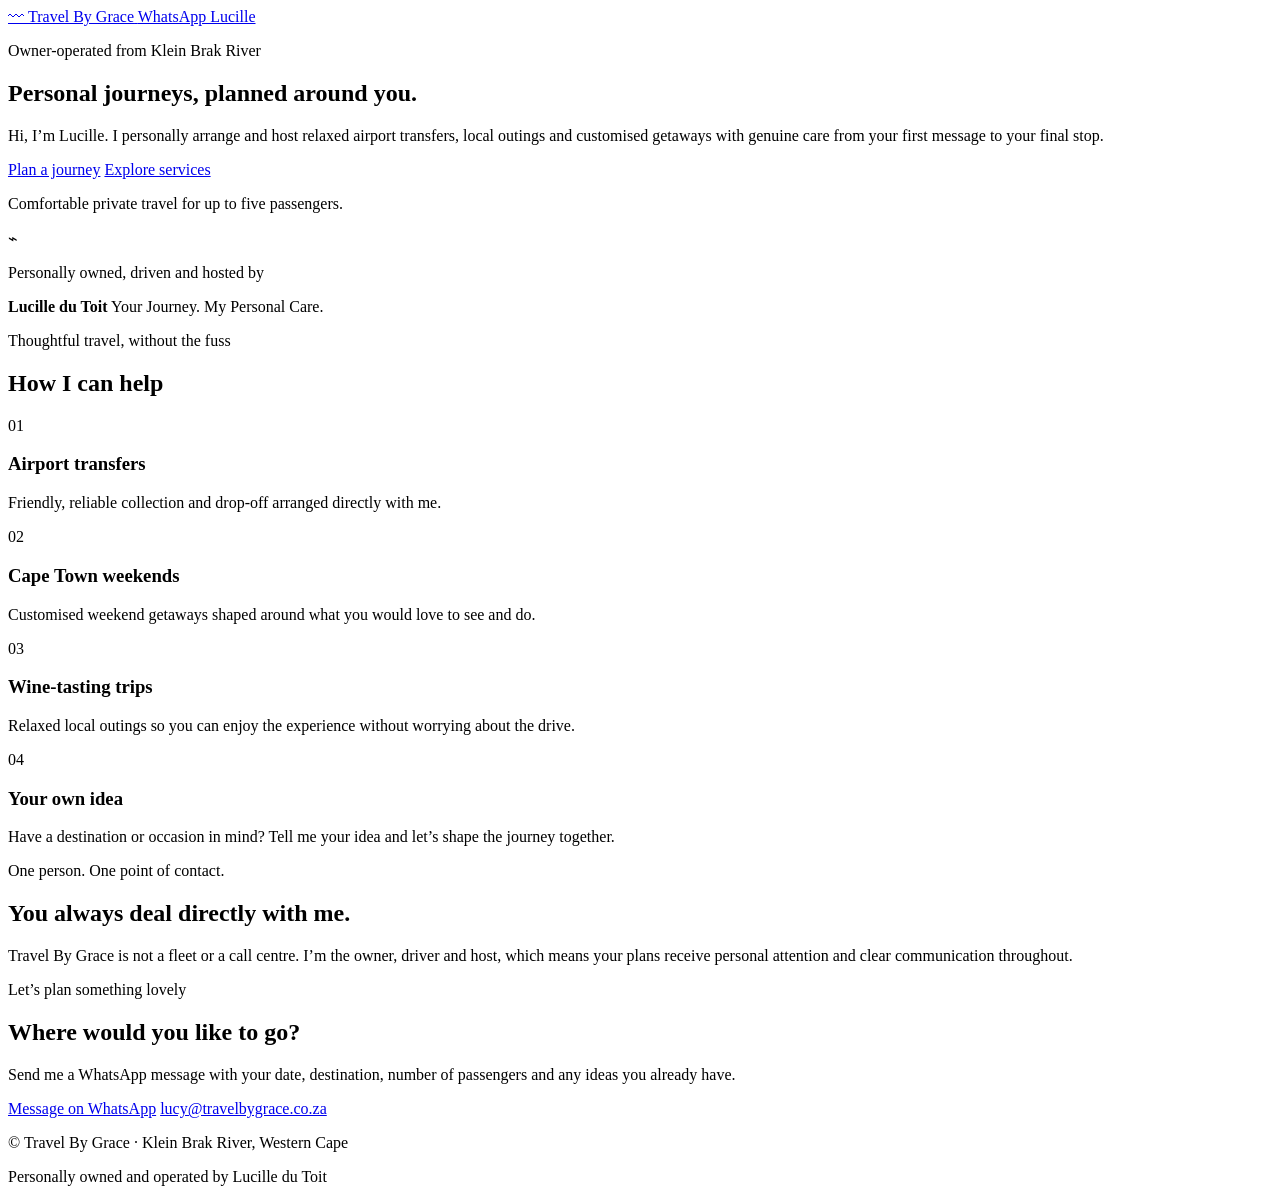
==== public/index.html @ 7fc74c58 "Add initial Travel By Grace landing page" ====
<!doctype html>
<html lang="en-ZA">
<head>
  <meta charset="utf-8">
  <meta name="viewport" content="width=device-width, initial-scale=1">
  <meta name="description" content="Travel By Grace offers personal airport transfers, customised Cape Town weekend getaways and local wine-tasting trips, personally hosted by Lucille du Toit from Klein Brak River.">
  <meta name="theme-color" content="#159A9C">
  <title>Travel By Grace | Personal Travel with Lucille</title>
  <link rel="stylesheet" href="assets/css/styles.css">
</head>
<body>
  <header class="site-header">
    <a class="brand" href="#top" aria-label="Travel By Grace home">
      <span class="brand-mark" aria-hidden="true">〰</span>
      <span>Travel By Grace</span>
    </a>
    <a class="header-cta" href="https://wa.me/27845620309?text=Hello%20Lucille%2C%20I%27d%20like%20to%20ask%20about%20a%20journey%20with%20Travel%20By%20Grace." rel="noopener">WhatsApp Lucille</a>
  </header>

  <main id="top">
    <section class="hero">
      <div class="hero-content">
        <p class="eyebrow">Owner-operated from Klein Brak River</p>
        <h1>Personal journeys, planned around you.</h1>
        <p class="hero-copy">Hi, I’m Lucille. I personally arrange and host relaxed airport transfers, local outings and customised getaways with genuine care from your first message to your final stop.</p>
        <div class="hero-actions">
          <a class="button button-primary" href="https://wa.me/27845620309?text=Hello%20Lucille%2C%20I%27d%20like%20to%20plan%20a%20journey." rel="noopener">Plan a journey</a>
          <a class="button button-secondary" href="#services">Explore services</a>
        </div>
        <p class="capacity">Comfortable private travel for up to five passengers.</p>
      </div>
      <div class="hero-card" aria-label="Travel By Grace introduction">
        <span class="hero-card-wing" aria-hidden="true">⌁</span>
        <p>Personally owned, driven and hosted by</p>
        <strong>Lucille du Toit</strong>
        <span>Your Journey. My Personal Care.</span>
      </div>
    </section>

    <section class="section" id="services">
      <div class="section-heading">
        <p class="eyebrow">Thoughtful travel, without the fuss</p>
        <h2>How I can help</h2>
      </div>
      <div class="service-grid">
        <article class="service-card">
          <span class="service-number">01</span>
          <h3>Airport transfers</h3>
          <p>Friendly, reliable collection and drop-off arranged directly with me.</p>
        </article>
        <article class="service-card">
          <span class="service-number">02</span>
          <h3>Cape Town weekends</h3>
          <p>Customised weekend getaways shaped around what you would love to see and do.</p>
        </article>
        <article class="service-card">
          <span class="service-number">03</span>
          <h3>Wine-tasting trips</h3>
          <p>Relaxed local outings so you can enjoy the experience without worrying about the drive.</p>
        </article>
        <article class="service-card">
          <span class="service-number">04</span>
          <h3>Your own idea</h3>
          <p>Have a destination or occasion in mind? Tell me your idea and let’s shape the journey together.</p>
        </article>
      </div>
    </section>

    <section class="personal-section">
      <div>
        <p class="eyebrow">One person. One point of contact.</p>
        <h2>You always deal directly with me.</h2>
      </div>
      <p>Travel By Grace is not a fleet or a call centre. I’m the owner, driver and host, which means your plans receive personal attention and clear communication throughout.</p>
    </section>

    <section class="contact-section" id="contact">
      <p class="eyebrow">Let’s plan something lovely</p>
      <h2>Where would you like to go?</h2>
      <p>Send me a WhatsApp message with your date, destination, number of passengers and any ideas you already have.</p>
      <div class="contact-actions">
        <a class="button button-primary" href="https://wa.me/27845620309?text=Hello%20Lucille%2C%20I%27d%20like%20to%20ask%20about%20a%20journey%20with%20Travel%20By%20Grace." rel="noopener">Message on WhatsApp</a>
        <a class="button button-secondary" href="mailto:lucy@travelbygrace.co.za">lucy@travelbygrace.co.za</a>
      </div>
    </section>
  </main>

  <footer class="site-footer">
    <p>© <span id="year"></span> Travel By Grace · Klein Brak River, Western Cape</p>
    <p>Personally owned and operated by Lucille du Toit</p>
  </footer>

  <script src="assets/js/main.js"></script>
</body>
</html>
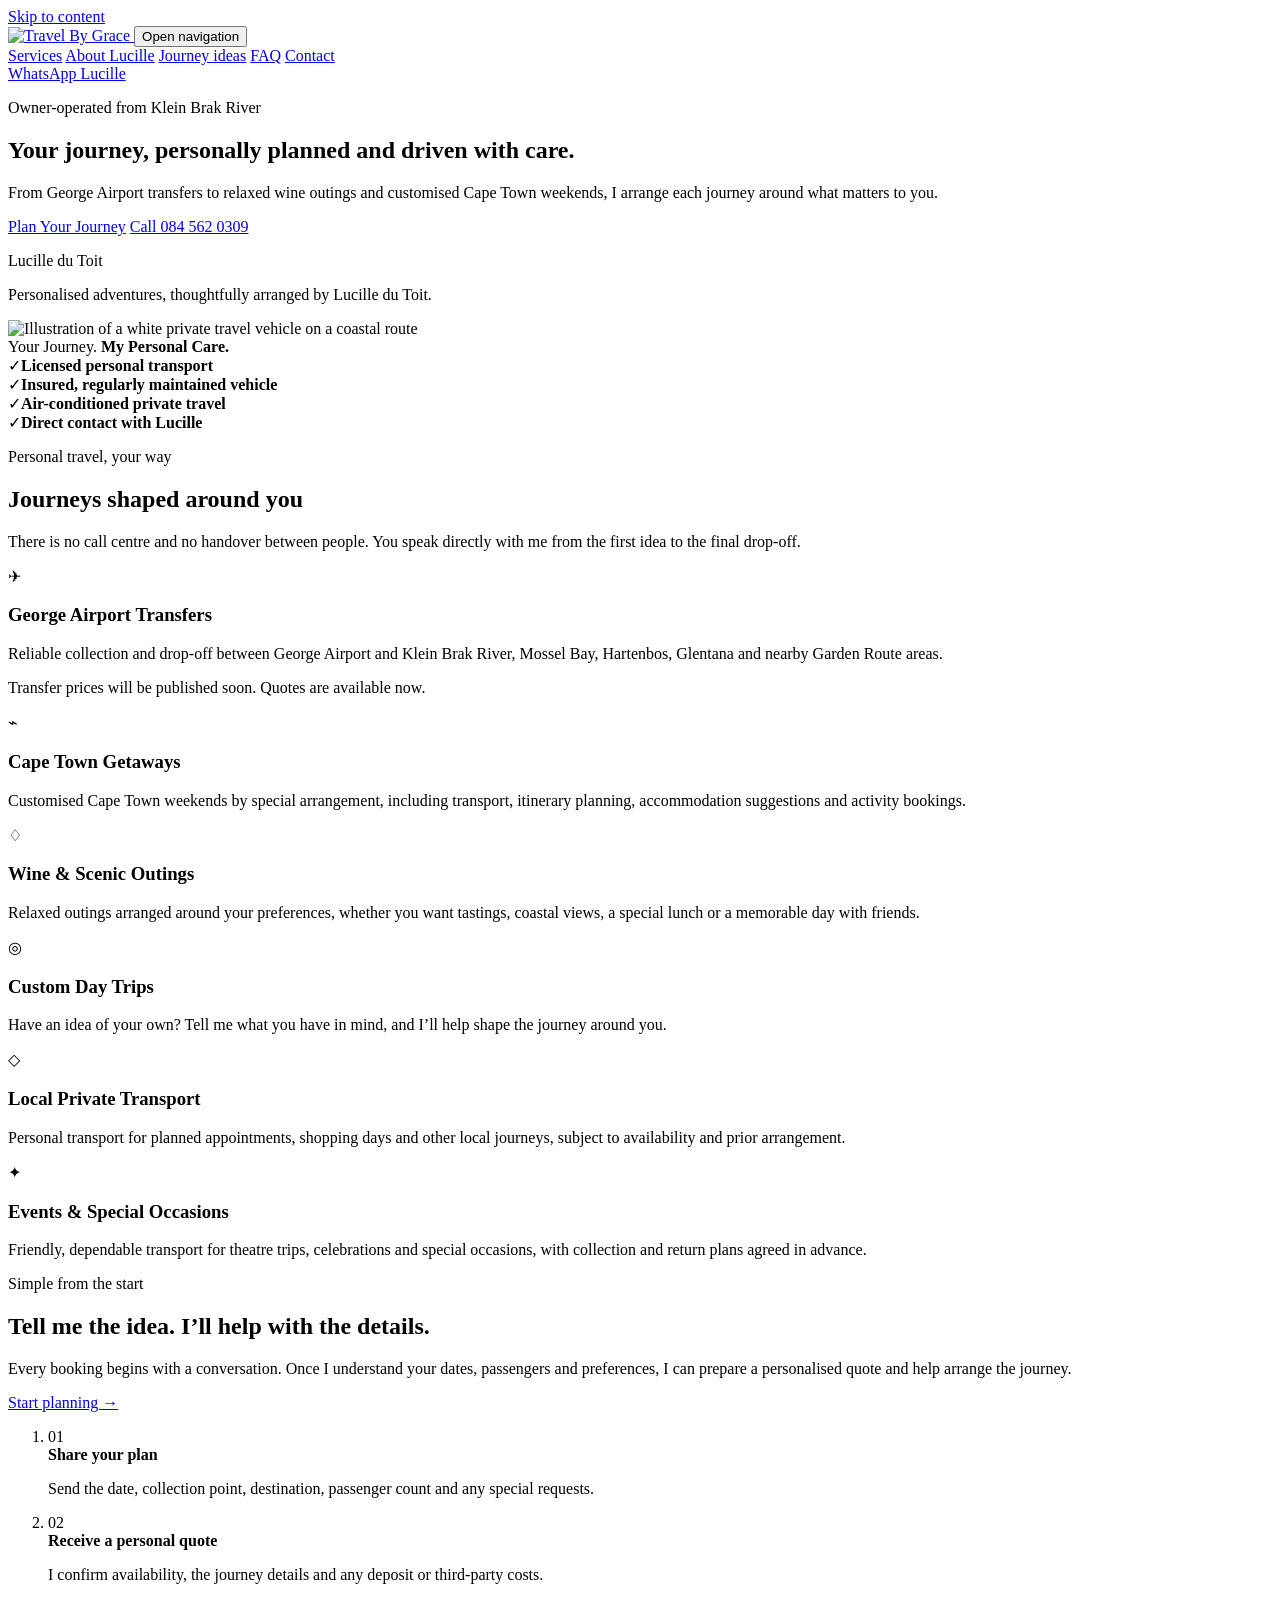
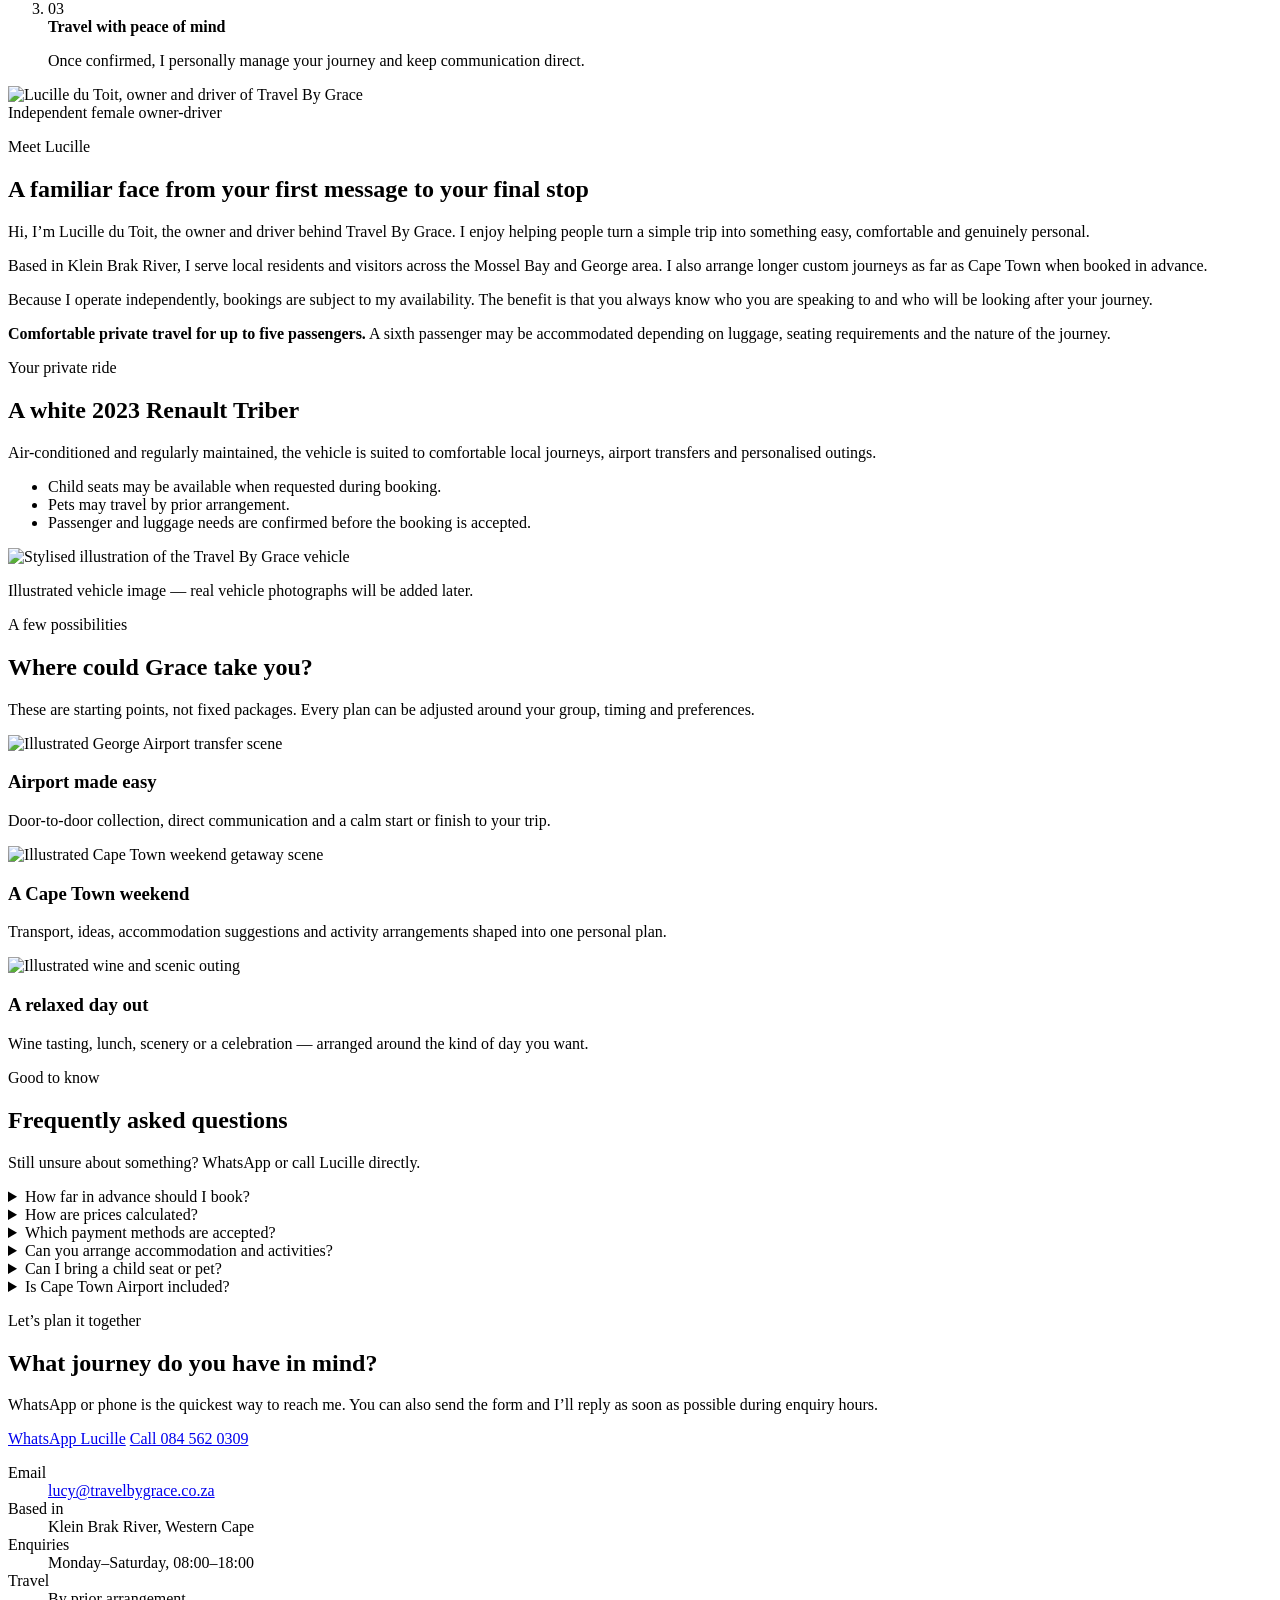
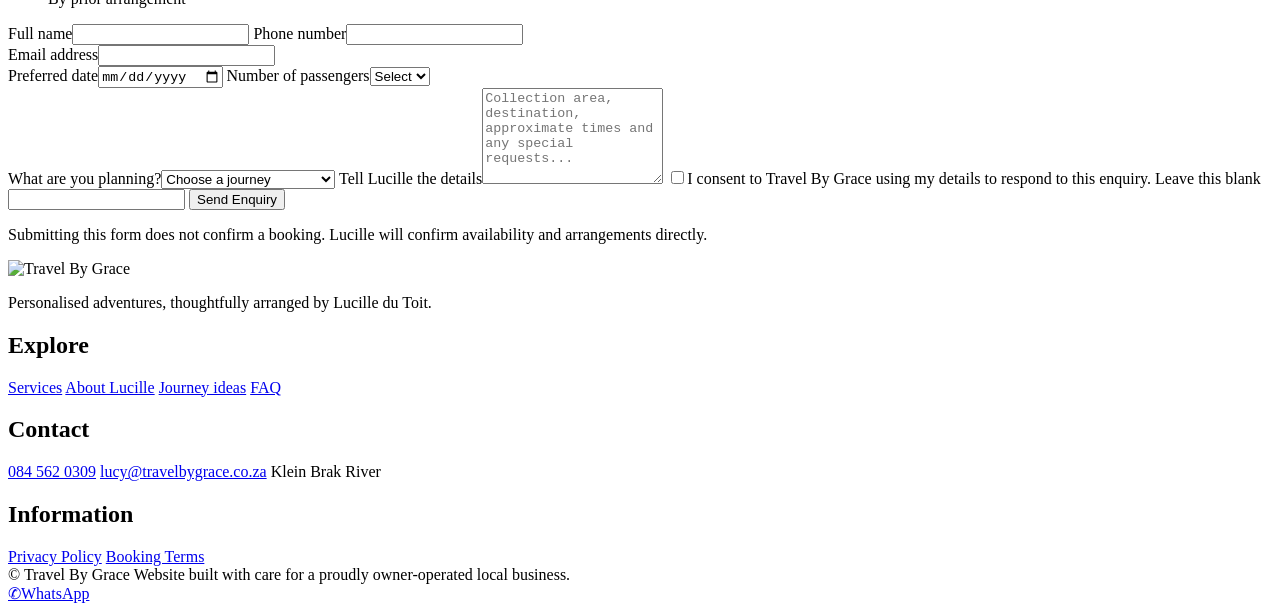
==== commit 62cb5b0c: "Build complete Travel By Grace website" ====
--- a/public/index.html
+++ b/public/index.html
@@ -3,93 +3,326 @@
 <head>
   <meta charset="utf-8">
   <meta name="viewport" content="width=device-width, initial-scale=1">
-  <meta name="description" content="Travel By Grace offers personal airport transfers, customised Cape Town weekend getaways and local wine-tasting trips, personally hosted by Lucille du Toit from Klein Brak River.">
-  <meta name="theme-color" content="#159A9C">
-  <title>Travel By Grace | Personal Travel with Lucille</title>
-  <link rel="stylesheet" href="assets/css/styles.css">
+  <title>Travel By Grace | Personal Travel & Transfers from Klein Brak River</title>
+  <meta name="description" content="Personalised airport transfers, Cape Town getaways, wine outings and custom journeys, thoughtfully arranged and personally driven by Lucille du Toit from Klein Brak River.">
+  <meta name="theme-color" content="#0d4d57">
+  <link rel="canonical" href="https://travelbygrace.co.za/">
+  <link rel="icon" href="/favicon.svg" type="image/svg+xml">
+  <link rel="stylesheet" href="/assets/css/styles.css">
+  <meta property="og:title" content="Travel By Grace">
+  <meta property="og:description" content="Personalised adventures, thoughtfully arranged by Lucille du Toit.">
+  <meta property="og:type" content="website">
+  <meta property="og:url" content="https://travelbygrace.co.za/">
+  <script type="application/ld+json">
+  {
+    "@context": "https://schema.org",
+    "@type": "TravelAgency",
+    "name": "Travel By Grace",
+    "url": "https://travelbygrace.co.za/",
+    "telephone": "+27 84 562 0309",
+    "email": "lucy@travelbygrace.co.za",
+    "founder": {"@type": "Person", "name": "Lucille du Toit"},
+    "address": {"@type": "PostalAddress", "addressLocality": "Klein Brak River", "addressRegion": "Western Cape", "addressCountry": "ZA"},
+    "areaServed": ["Klein Brak River", "Mossel Bay", "Hartenbos", "George", "Glentana", "Garden Route"],
+    "description": "Owner-operated personal transport, airport transfers and customised getaways arranged by Lucille du Toit."
+  }
+  </script>
 </head>
 <body>
-  <header class="site-header">
-    <a class="brand" href="#top" aria-label="Travel By Grace home">
-      <span class="brand-mark" aria-hidden="true">〰</span>
-      <span>Travel By Grace</span>
-    </a>
-    <a class="header-cta" href="https://wa.me/27845620309?text=Hello%20Lucille%2C%20I%27d%20like%20to%20ask%20about%20a%20journey%20with%20Travel%20By%20Grace." rel="noopener">WhatsApp Lucille</a>
+  <a class="skip-link" href="#main">Skip to content</a>
+
+  <header class="site-header" data-header>
+    <div class="container header-inner">
+      <a class="brand" href="#top" aria-label="Travel By Grace home">
+        <img src="/assets/images/logo-horizontal.svg" alt="Travel By Grace">
+      </a>
+      <button class="nav-toggle" type="button" aria-expanded="false" aria-controls="primary-nav" data-nav-toggle>
+        <span class="sr-only">Open navigation</span>
+        <span></span><span></span><span></span>
+      </button>
+      <nav id="primary-nav" class="primary-nav" aria-label="Main navigation" data-nav>
+        <a href="#services">Services</a>
+        <a href="#about">About Lucille</a>
+        <a href="#journeys">Journey ideas</a>
+        <a href="#faq">FAQ</a>
+        <a href="#contact">Contact</a>
+      </nav>
+      <a class="button button-small button-whatsapp header-cta" href="https://wa.me/27845620309?text=Hi%20Lucille%2C%20I%20found%20Travel%20By%20Grace%20online%20and%20would%20like%20help%20planning%20a%20journey." target="_blank" rel="noopener">WhatsApp Lucille</a>
+    </div>
   </header>
 
-  <main id="top">
-    <section class="hero">
-      <div class="hero-content">
-        <p class="eyebrow">Owner-operated from Klein Brak River</p>
-        <h1>Personal journeys, planned around you.</h1>
-        <p class="hero-copy">Hi, I’m Lucille. I personally arrange and host relaxed airport transfers, local outings and customised getaways with genuine care from your first message to your final stop.</p>
-        <div class="hero-actions">
-          <a class="button button-primary" href="https://wa.me/27845620309?text=Hello%20Lucille%2C%20I%27d%20like%20to%20plan%20a%20journey." rel="noopener">Plan a journey</a>
-          <a class="button button-secondary" href="#services">Explore services</a>
-        </div>
-        <p class="capacity">Comfortable private travel for up to five passengers.</p>
-      </div>
-      <div class="hero-card" aria-label="Travel By Grace introduction">
-        <span class="hero-card-wing" aria-hidden="true">⌁</span>
-        <p>Personally owned, driven and hosted by</p>
-        <strong>Lucille du Toit</strong>
-        <span>Your Journey. My Personal Care.</span>
-      </div>
-    </section>
-
-    <section class="section" id="services">
-      <div class="section-heading">
-        <p class="eyebrow">Thoughtful travel, without the fuss</p>
-        <h2>How I can help</h2>
-      </div>
-      <div class="service-grid">
-        <article class="service-card">
-          <span class="service-number">01</span>
-          <h3>Airport transfers</h3>
-          <p>Friendly, reliable collection and drop-off arranged directly with me.</p>
-        </article>
-        <article class="service-card">
-          <span class="service-number">02</span>
-          <h3>Cape Town weekends</h3>
-          <p>Customised weekend getaways shaped around what you would love to see and do.</p>
-        </article>
-        <article class="service-card">
-          <span class="service-number">03</span>
-          <h3>Wine-tasting trips</h3>
-          <p>Relaxed local outings so you can enjoy the experience without worrying about the drive.</p>
-        </article>
-        <article class="service-card">
-          <span class="service-number">04</span>
-          <h3>Your own idea</h3>
-          <p>Have a destination or occasion in mind? Tell me your idea and let’s shape the journey together.</p>
-        </article>
-      </div>
-    </section>
-
-    <section class="personal-section">
+  <main id="main">
+    <section id="top" class="hero">
+      <div class="hero-glow hero-glow-one" aria-hidden="true"></div>
+      <div class="hero-glow hero-glow-two" aria-hidden="true"></div>
+      <div class="container hero-grid">
+        <div class="hero-copy reveal">
+          <p class="eyebrow">Owner-operated from Klein Brak River</p>
+          <h1>Your journey, personally planned and driven with care.</h1>
+          <p class="hero-lead">From George Airport transfers to relaxed wine outings and customised Cape Town weekends, I arrange each journey around what matters to you.</p>
+          <div class="hero-actions">
+            <a class="button" href="#contact">Plan Your Journey</a>
+            <a class="button button-outline" href="tel:+27845620309">Call 084 562 0309</a>
+          </div>
+          <p class="signature">Lucille du Toit</p>
+          <p class="descriptor">Personalised adventures, thoughtfully arranged by Lucille du Toit.</p>
+        </div>
+        <div class="hero-visual reveal reveal-delay">
+          <div class="hero-card">
+            <img class="hero-car" src="/assets/images/hero-vehicle.svg" alt="Illustration of a white private travel vehicle on a coastal route">
+            <div class="hero-badge">
+              <span class="hero-badge-label">Your Journey.</span>
+              <strong>My Personal Care.</strong>
+            </div>
+          </div>
+        </div>
+      </div>
+    </section>
+
+    <section class="trust-strip" aria-label="Service highlights">
+      <div class="container trust-grid">
+        <div><span class="trust-icon">✓</span><strong>Licensed personal transport</strong></div>
+        <div><span class="trust-icon">✓</span><strong>Insured, regularly maintained vehicle</strong></div>
+        <div><span class="trust-icon">✓</span><strong>Air-conditioned private travel</strong></div>
+        <div><span class="trust-icon">✓</span><strong>Direct contact with Lucille</strong></div>
+      </div>
+    </section>
+
+    <section id="services" class="section services-section">
+      <div class="container">
+        <div class="section-heading reveal">
+          <p class="eyebrow">Personal travel, your way</p>
+          <h2>Journeys shaped around you</h2>
+          <p>There is no call centre and no handover between people. You speak directly with me from the first idea to the final drop-off.</p>
+        </div>
+
+        <div class="card-grid service-grid">
+          <article class="service-card reveal">
+            <div class="service-icon" aria-hidden="true">✈</div>
+            <h3>George Airport Transfers</h3>
+            <p>Reliable collection and drop-off between George Airport and Klein Brak River, Mossel Bay, Hartenbos, Glentana and nearby Garden Route areas.</p>
+            <p class="service-note">Transfer prices will be published soon. Quotes are available now.</p>
+          </article>
+          <article class="service-card reveal reveal-delay-1">
+            <div class="service-icon" aria-hidden="true">⌁</div>
+            <h3>Cape Town Getaways</h3>
+            <p>Customised Cape Town weekends by special arrangement, including transport, itinerary planning, accommodation suggestions and activity bookings.</p>
+          </article>
+          <article class="service-card reveal reveal-delay-2">
+            <div class="service-icon" aria-hidden="true">♢</div>
+            <h3>Wine & Scenic Outings</h3>
+            <p>Relaxed outings arranged around your preferences, whether you want tastings, coastal views, a special lunch or a memorable day with friends.</p>
+          </article>
+          <article class="service-card reveal">
+            <div class="service-icon" aria-hidden="true">◎</div>
+            <h3>Custom Day Trips</h3>
+            <p>Have an idea of your own? Tell me what you have in mind, and I’ll help shape the journey around you.</p>
+          </article>
+          <article class="service-card reveal reveal-delay-1">
+            <div class="service-icon" aria-hidden="true">◇</div>
+            <h3>Local Private Transport</h3>
+            <p>Personal transport for planned appointments, shopping days and other local journeys, subject to availability and prior arrangement.</p>
+          </article>
+          <article class="service-card reveal reveal-delay-2">
+            <div class="service-icon" aria-hidden="true">✦</div>
+            <h3>Events & Special Occasions</h3>
+            <p>Friendly, dependable transport for theatre trips, celebrations and special occasions, with collection and return plans agreed in advance.</p>
+          </article>
+        </div>
+      </div>
+    </section>
+
+    <section class="section process-section">
+      <div class="container process-grid">
+        <div class="process-copy reveal">
+          <p class="eyebrow">Simple from the start</p>
+          <h2>Tell me the idea. I’ll help with the details.</h2>
+          <p>Every booking begins with a conversation. Once I understand your dates, passengers and preferences, I can prepare a personalised quote and help arrange the journey.</p>
+          <a class="text-link" href="#contact">Start planning <span aria-hidden="true">→</span></a>
+        </div>
+        <ol class="steps reveal reveal-delay">
+          <li><span>01</span><div><strong>Share your plan</strong><p>Send the date, collection point, destination, passenger count and any special requests.</p></div></li>
+          <li><span>02</span><div><strong>Receive a personal quote</strong><p>I confirm availability, the journey details and any deposit or third-party costs.</p></div></li>
+          <li><span>03</span><div><strong>Travel with peace of mind</strong><p>Once confirmed, I personally manage your journey and keep communication direct.</p></div></li>
+        </ol>
+      </div>
+    </section>
+
+    <section id="about" class="section about-section">
+      <div class="container about-grid">
+        <div class="portrait-wrap reveal">
+          <div class="portrait-frame">
+            <img src="/assets/images/lucille-portrait.jpg" alt="Lucille du Toit, owner and driver of Travel By Grace" loading="lazy">
+          </div>
+          <div class="portrait-caption">Independent female owner-driver</div>
+        </div>
+        <div class="about-copy reveal reveal-delay">
+          <p class="eyebrow">Meet Lucille</p>
+          <h2>A familiar face from your first message to your final stop</h2>
+          <p>Hi, I’m Lucille du Toit, the owner and driver behind Travel By Grace. I enjoy helping people turn a simple trip into something easy, comfortable and genuinely personal.</p>
+          <p>Based in Klein Brak River, I serve local residents and visitors across the Mossel Bay and George area. I also arrange longer custom journeys as far as Cape Town when booked in advance.</p>
+          <p>Because I operate independently, bookings are subject to my availability. The benefit is that you always know who you are speaking to and who will be looking after your journey.</p>
+          <div class="about-highlight">
+            <strong>Comfortable private travel for up to five passengers.</strong>
+            <span>A sixth passenger may be accommodated depending on luggage, seating requirements and the nature of the journey.</span>
+          </div>
+        </div>
+      </div>
+    </section>
+
+    <section class="section vehicle-section">
+      <div class="container vehicle-card reveal">
+        <div class="vehicle-copy">
+          <p class="eyebrow">Your private ride</p>
+          <h2>A white 2023 Renault Triber</h2>
+          <p>Air-conditioned and regularly maintained, the vehicle is suited to comfortable local journeys, airport transfers and personalised outings.</p>
+          <ul class="feature-list">
+            <li>Child seats may be available when requested during booking.</li>
+            <li>Pets may travel by prior arrangement.</li>
+            <li>Passenger and luggage needs are confirmed before the booking is accepted.</li>
+          </ul>
+        </div>
+        <div class="vehicle-art">
+          <img src="/assets/images/hero-vehicle.svg" alt="Stylised illustration of the Travel By Grace vehicle" loading="lazy">
+          <p>Illustrated vehicle image — real vehicle photographs will be added later.</p>
+        </div>
+      </div>
+    </section>
+
+    <section id="journeys" class="section journeys-section">
+      <div class="container">
+        <div class="section-heading reveal">
+          <p class="eyebrow">A few possibilities</p>
+          <h2>Where could Grace take you?</h2>
+          <p>These are starting points, not fixed packages. Every plan can be adjusted around your group, timing and preferences.</p>
+        </div>
+        <div class="journey-grid">
+          <article class="journey-card reveal">
+            <img src="/assets/images/scene-airport.svg" alt="Illustrated George Airport transfer scene" loading="lazy">
+            <div><h3>Airport made easy</h3><p>Door-to-door collection, direct communication and a calm start or finish to your trip.</p></div>
+          </article>
+          <article class="journey-card reveal reveal-delay-1">
+            <img src="/assets/images/scene-cape-town.svg" alt="Illustrated Cape Town weekend getaway scene" loading="lazy">
+            <div><h3>A Cape Town weekend</h3><p>Transport, ideas, accommodation suggestions and activity arrangements shaped into one personal plan.</p></div>
+          </article>
+          <article class="journey-card reveal reveal-delay-2">
+            <img src="/assets/images/scene-wine.svg" alt="Illustrated wine and scenic outing" loading="lazy">
+            <div><h3>A relaxed day out</h3><p>Wine tasting, lunch, scenery or a celebration — arranged around the kind of day you want.</p></div>
+          </article>
+        </div>
+      </div>
+    </section>
+
+    <section id="faq" class="section faq-section">
+      <div class="container faq-grid">
+        <div class="section-heading left reveal">
+          <p class="eyebrow">Good to know</p>
+          <h2>Frequently asked questions</h2>
+          <p>Still unsure about something? WhatsApp or call Lucille directly.</p>
+        </div>
+        <div class="accordion reveal reveal-delay" data-accordion>
+          <details>
+            <summary>How far in advance should I book?</summary>
+            <p>Two days’ notice is preferred. Earlier booking is recommended for weekends, Cape Town trips, events and journeys involving accommodation or activity arrangements.</p>
+          </details>
+          <details>
+            <summary>How are prices calculated?</summary>
+            <p>Most journeys are quoted individually according to distance, timing, waiting time, passengers and any arrangements made on your behalf. Airport transfer prices will be added to the website later.</p>
+          </details>
+          <details>
+            <summary>Which payment methods are accepted?</summary>
+            <p>Cash or instant EFT. A deposit may be required to secure a booking, with the balance due as agreed directly with Lucille.</p>
+          </details>
+          <details>
+            <summary>Can you arrange accommodation and activities?</summary>
+            <p>Yes, depending on the journey and your requirements. Any third-party booking terms or costs will be explained before confirmation.</p>
+          </details>
+          <details>
+            <summary>Can I bring a child seat or pet?</summary>
+            <p>Child seats may be available by prior request. Pets are considered by prior arrangement. Please mention both when first enquiring.</p>
+          </details>
+          <details>
+            <summary>Is Cape Town Airport included?</summary>
+            <p>George Airport is the primary airport service. Cape Town Airport may be included as part of a specially arranged Cape Town journey.</p>
+          </details>
+        </div>
+      </div>
+    </section>
+
+    <section id="contact" class="section contact-section">
+      <div class="container contact-grid">
+        <div class="contact-copy reveal">
+          <p class="eyebrow light">Let’s plan it together</p>
+          <h2>What journey do you have in mind?</h2>
+          <p>WhatsApp or phone is the quickest way to reach me. You can also send the form and I’ll reply as soon as possible during enquiry hours.</p>
+          <div class="contact-actions">
+            <a class="button button-light" href="https://wa.me/27845620309?text=Hi%20Lucille%2C%20I%20found%20Travel%20By%20Grace%20online%20and%20would%20like%20help%20planning%20a%20journey." target="_blank" rel="noopener">WhatsApp Lucille</a>
+            <a class="button button-ghost-light" href="tel:+27845620309">Call 084 562 0309</a>
+          </div>
+          <dl class="contact-details">
+            <div><dt>Email</dt><dd><a href="mailto:lucy@travelbygrace.co.za">lucy@travelbygrace.co.za</a></dd></div>
+            <div><dt>Based in</dt><dd>Klein Brak River, Western Cape</dd></div>
+            <div><dt>Enquiries</dt><dd>Monday–Saturday, 08:00–18:00</dd></div>
+            <div><dt>Travel</dt><dd>By prior arrangement</dd></div>
+          </dl>
+        </div>
+
+        <form class="contact-form reveal reveal-delay" action="/contact.php" method="post">
+          <div class="form-row">
+            <label>Full name<input type="text" name="name" autocomplete="name" required maxlength="100"></label>
+            <label>Phone number<input type="tel" name="phone" autocomplete="tel" required maxlength="40"></label>
+          </div>
+          <label>Email address<input type="email" name="email" autocomplete="email" maxlength="120"></label>
+          <div class="form-row">
+            <label>Preferred date<input type="date" name="travel_date"></label>
+            <label>Number of passengers<select name="passengers"><option value="">Select</option><option>1</option><option>2</option><option>3</option><option>4</option><option>5</option><option>6</option></select></label>
+          </div>
+          <label>What are you planning?<select name="journey_type" required><option value="">Choose a journey</option><option>George Airport transfer</option><option>Local private transport</option><option>Cape Town getaway</option><option>Wine or scenic outing</option><option>Custom day trip</option><option>Event or special occasion</option><option>Something else</option></select></label>
+          <label>Tell Lucille the details<textarea name="message" rows="6" required maxlength="3000" placeholder="Collection area, destination, approximate times and any special requests..."></textarea></label>
+          <label class="checkbox-label"><input type="checkbox" name="consent" value="yes" required><span>I consent to Travel By Grace using my details to respond to this enquiry.</span></label>
+          <label class="honeypot" aria-hidden="true">Leave this blank<input type="text" name="website" tabindex="-1" autocomplete="off"></label>
+          <button class="button button-full" type="submit">Send Enquiry</button>
+          <p class="form-note">Submitting this form does not confirm a booking. Lucille will confirm availability and arrangements directly.</p>
+        </form>
+      </div>
+    </section>
+  </main>
+
+  <footer class="site-footer">
+    <div class="container footer-grid">
+      <div class="footer-brand">
+        <img src="/assets/images/logo-horizontal.svg" alt="Travel By Grace">
+        <p>Personalised adventures, thoughtfully arranged by Lucille du Toit.</p>
+      </div>
       <div>
-        <p class="eyebrow">One person. One point of contact.</p>
-        <h2>You always deal directly with me.</h2>
-      </div>
-      <p>Travel By Grace is not a fleet or a call centre. I’m the owner, driver and host, which means your plans receive personal attention and clear communication throughout.</p>
-    </section>
-
-    <section class="contact-section" id="contact">
-      <p class="eyebrow">Let’s plan something lovely</p>
-      <h2>Where would you like to go?</h2>
-      <p>Send me a WhatsApp message with your date, destination, number of passengers and any ideas you already have.</p>
-      <div class="contact-actions">
-        <a class="button button-primary" href="https://wa.me/27845620309?text=Hello%20Lucille%2C%20I%27d%20like%20to%20ask%20about%20a%20journey%20with%20Travel%20By%20Grace." rel="noopener">Message on WhatsApp</a>
-        <a class="button button-secondary" href="mailto:lucy@travelbygrace.co.za">lucy@travelbygrace.co.za</a>
-      </div>
-    </section>
-  </main>
-
-  <footer class="site-footer">
-    <p>© <span id="year"></span> Travel By Grace · Klein Brak River, Western Cape</p>
-    <p>Personally owned and operated by Lucille du Toit</p>
+        <h2 class="footer-heading">Explore</h2>
+        <a href="#services">Services</a>
+        <a href="#about">About Lucille</a>
+        <a href="#journeys">Journey ideas</a>
+        <a href="#faq">FAQ</a>
+      </div>
+      <div>
+        <h2 class="footer-heading">Contact</h2>
+        <a href="tel:+27845620309">084 562 0309</a>
+        <a href="mailto:lucy@travelbygrace.co.za">lucy@travelbygrace.co.za</a>
+        <span>Klein Brak River</span>
+      </div>
+      <div>
+        <h2 class="footer-heading">Information</h2>
+        <a href="/privacy.html">Privacy Policy</a>
+        <a href="/booking-terms.html">Booking Terms</a>
+      </div>
+    </div>
+    <div class="container footer-bottom">
+      <span>© <span data-year></span> Travel By Grace</span>
+      <span>Website built with care for a proudly owner-operated local business.</span>
+    </div>
   </footer>
 
-  <script src="assets/js/main.js"></script>
+  <a class="floating-whatsapp" href="https://wa.me/27845620309?text=Hi%20Lucille%2C%20I%20found%20Travel%20By%20Grace%20online%20and%20would%20like%20help%20planning%20a%20journey." target="_blank" rel="noopener" aria-label="WhatsApp Lucille">
+    <span aria-hidden="true">✆</span><span>WhatsApp</span>
+  </a>
+
+  <script src="/assets/js/main.js" defer></script>
 </body>
 </html>
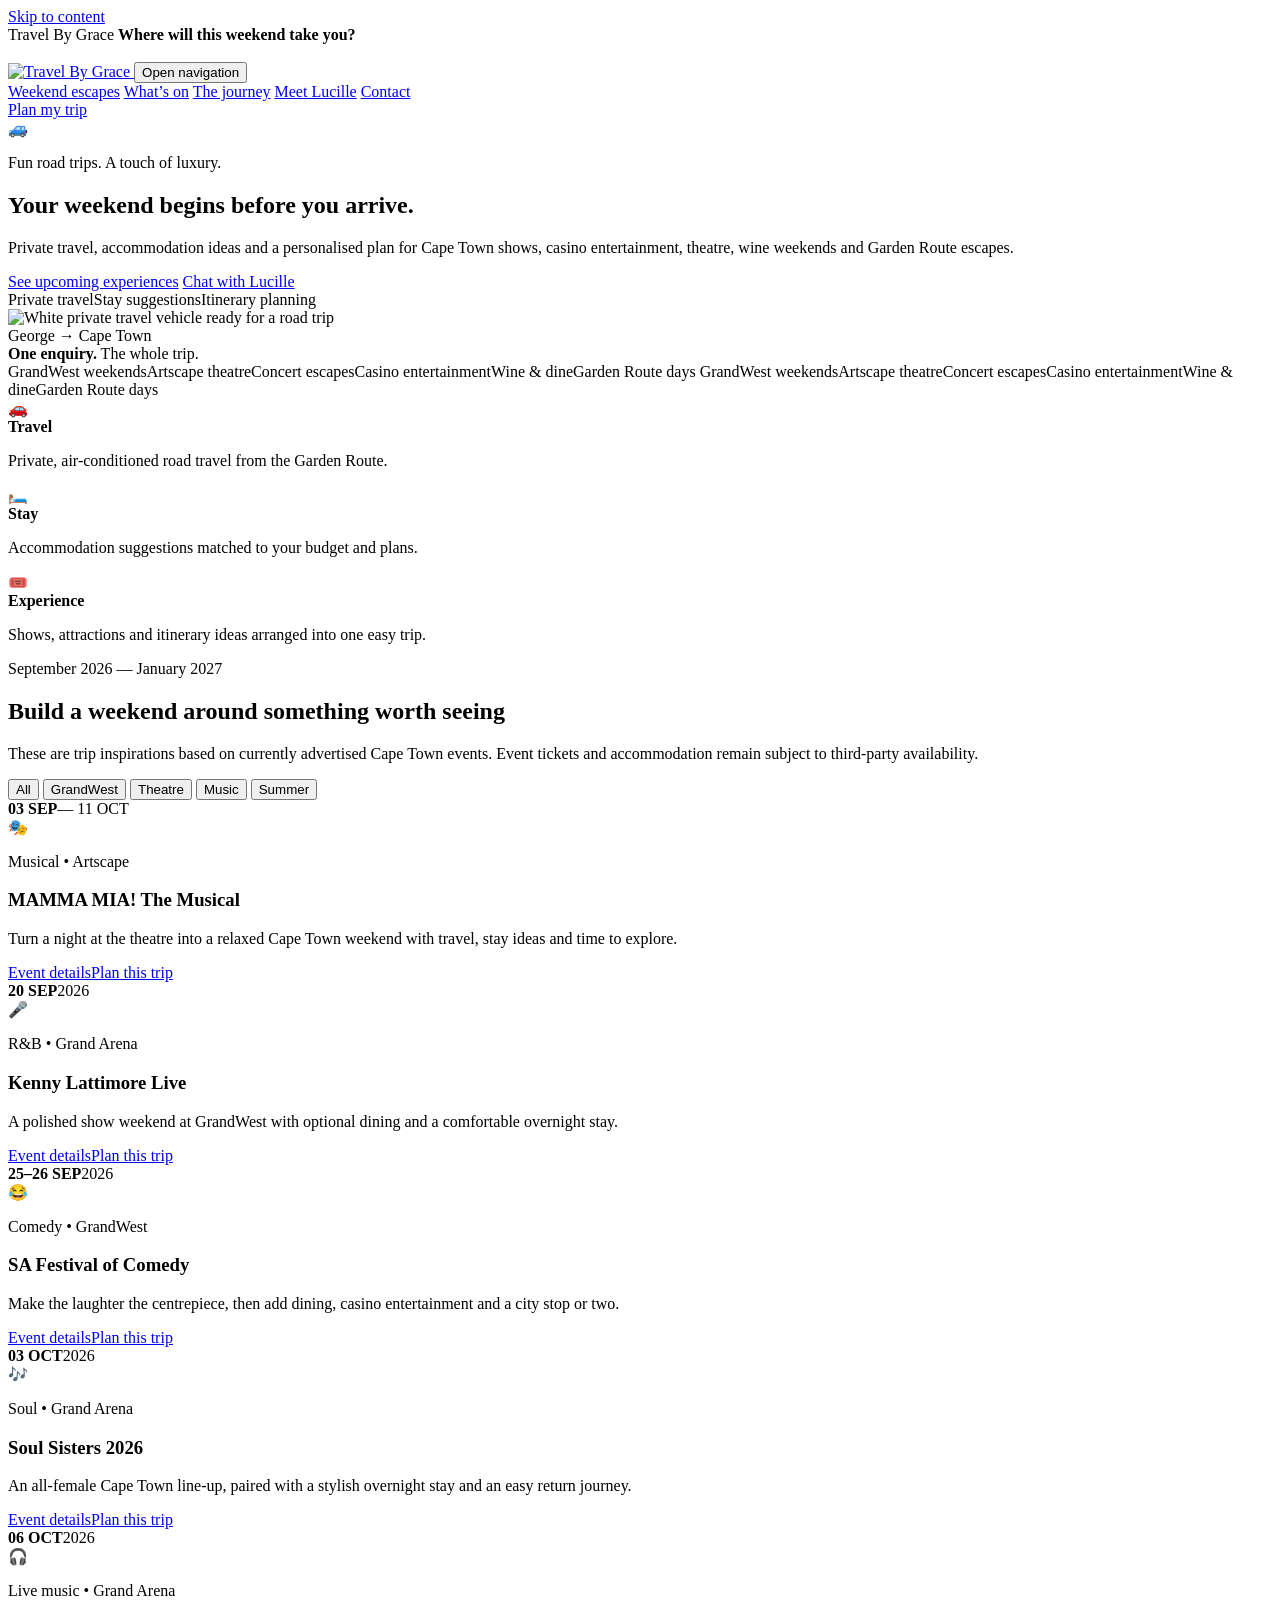
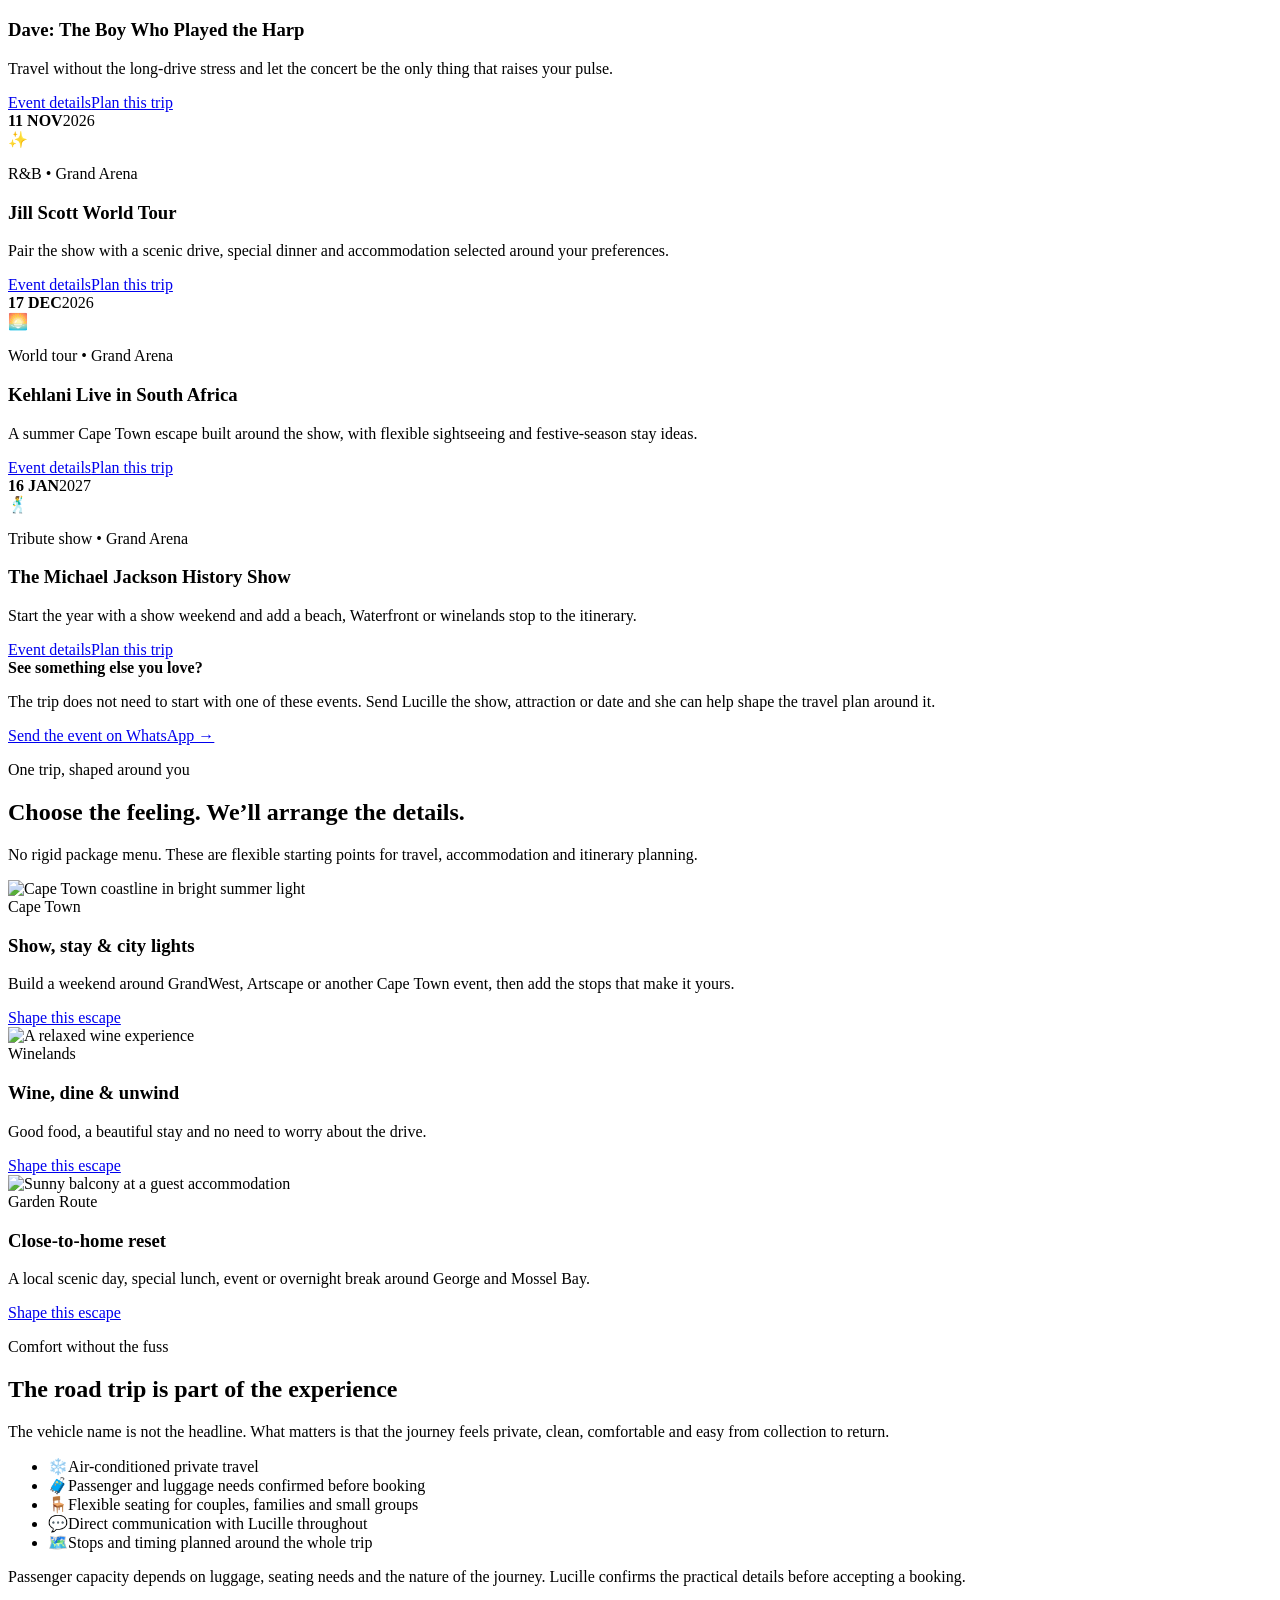
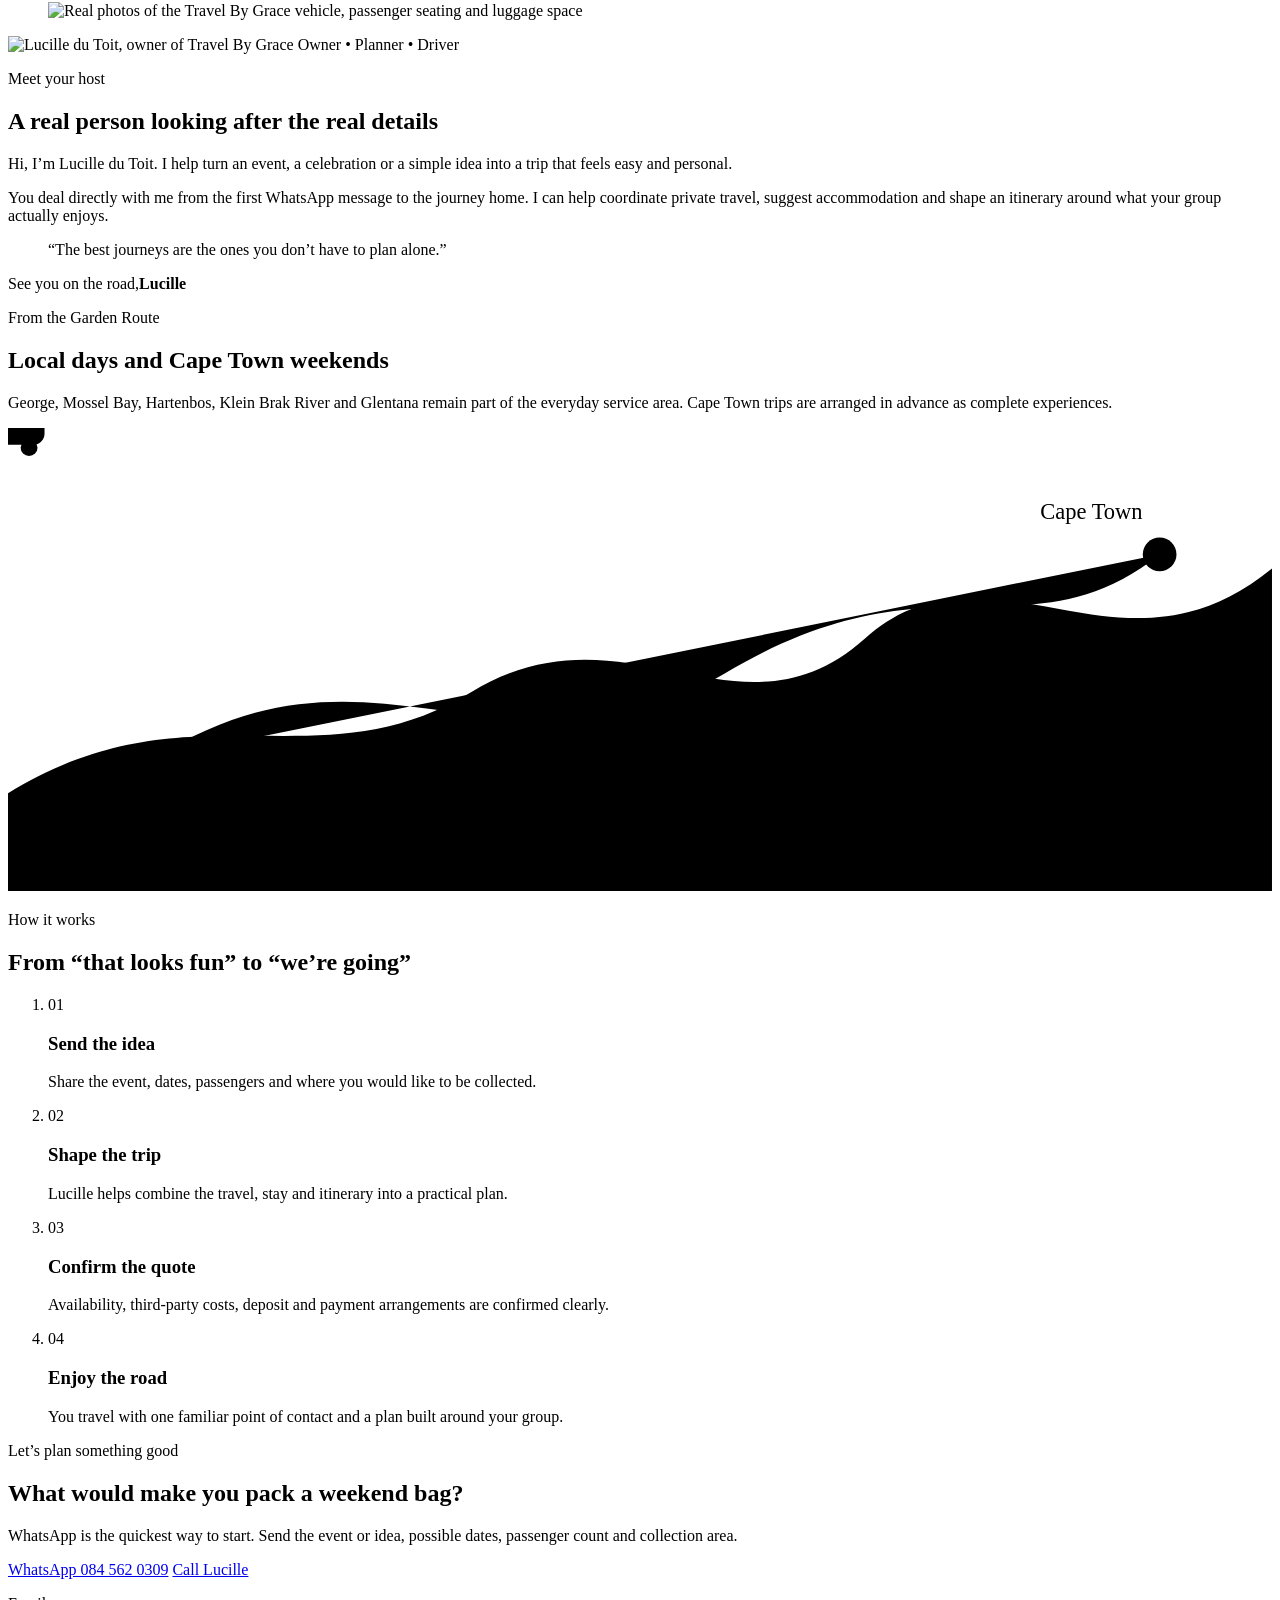
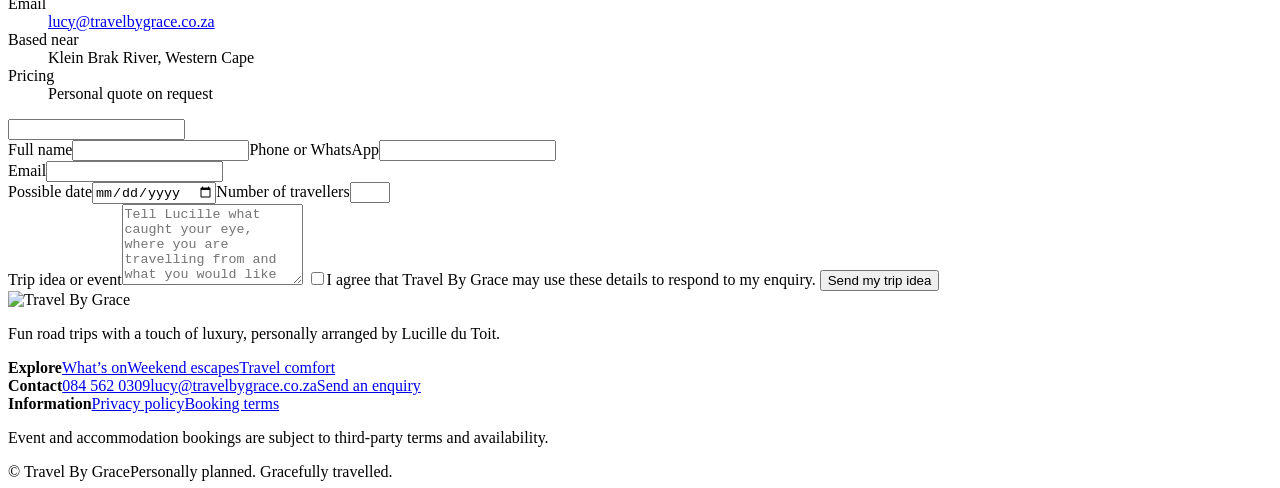
==== commit ccbcc90b: "Build replacement weekend experience homepage" ====
--- a/public/index.html
+++ b/public/index.html
@@ -3,16 +3,24 @@
 <head>
   <meta charset="utf-8">
   <meta name="viewport" content="width=device-width, initial-scale=1">
-  <title>Travel By Grace | Personal Travel & Transfers from Klein Brak River</title>
-  <meta name="description" content="Personalised airport transfers, Cape Town getaways, wine outings and custom journeys, thoughtfully arranged and personally driven by Lucille du Toit from Klein Brak River.">
-  <meta name="theme-color" content="#0d4d57">
+  <title>Travel By Grace | Cape Town Weekends & Garden Route Trips</title>
+  <meta name="description" content="Fun road trips with a touch of luxury. Travel By Grace arranges private travel, accommodation ideas and personalised itineraries for Cape Town shows, casino entertainment, theatre and Garden Route escapes.">
+  <meta name="theme-color" content="#4b197d">
   <link rel="canonical" href="https://travelbygrace.co.za/">
   <link rel="icon" href="/favicon.svg" type="image/svg+xml">
+  <link rel="preload" as="image" href="/assets/images/vehicle-hero-real.svg" fetchpriority="high">
   <link rel="stylesheet" href="/assets/css/styles.css">
-  <meta property="og:title" content="Travel By Grace">
-  <meta property="og:description" content="Personalised adventures, thoughtfully arranged by Lucille du Toit.">
+
+  <meta property="og:title" content="Travel By Grace | Your Weekend Begins Here">
+  <meta property="og:description" content="Travel, stay and experience Cape Town and the Garden Route — personally planned around the fun.">
   <meta property="og:type" content="website">
   <meta property="og:url" content="https://travelbygrace.co.za/">
+  <meta property="og:image" content="https://travelbygrace.co.za/assets/images/share-card.svg">
+  <meta property="og:image:width" content="1200">
+  <meta property="og:image:height" content="630">
+  <meta property="og:locale" content="en_ZA">
+  <meta name="twitter:card" content="summary_large_image">
+
   <script type="application/ld+json">
   {
     "@context": "https://schema.org",
@@ -23,266 +31,283 @@
     "email": "lucy@travelbygrace.co.za",
     "founder": {"@type": "Person", "name": "Lucille du Toit"},
     "address": {"@type": "PostalAddress", "addressLocality": "Klein Brak River", "addressRegion": "Western Cape", "addressCountry": "ZA"},
-    "areaServed": ["Klein Brak River", "Mossel Bay", "Hartenbos", "George", "Glentana", "Garden Route"],
-    "description": "Owner-operated personal transport, airport transfers and customised getaways arranged by Lucille du Toit."
+    "areaServed": ["Garden Route", "George", "Mossel Bay", "Hartenbos", "Cape Town"],
+    "description": "Owner-operated private travel and personalised weekend planning for Cape Town entertainment and Garden Route experiences."
   }
   </script>
 </head>
 <body>
   <a class="skip-link" href="#main">Skip to content</a>
 
+  <div class="entry-scene" data-entry-scene aria-hidden="true">
+    <div class="entry-sky"></div>
+    <div class="entry-route"></div>
+    <div class="entry-copy">
+      <span>Travel By Grace</span>
+      <strong>Where will this weekend take you?</strong>
+    </div>
+    <div class="entry-car"><img src="/assets/images/vehicle-hero-real.svg" alt=""></div>
+  </div>
+
   <header class="site-header" data-header>
     <div class="container header-inner">
       <a class="brand" href="#top" aria-label="Travel By Grace home">
-        <img src="/assets/images/logo-horizontal.svg" alt="Travel By Grace">
+        <img src="/assets/images/logo-v2.svg" alt="Travel By Grace">
       </a>
       <button class="nav-toggle" type="button" aria-expanded="false" aria-controls="primary-nav" data-nav-toggle>
-        <span class="sr-only">Open navigation</span>
-        <span></span><span></span><span></span>
+        <span class="sr-only">Open navigation</span><span></span><span></span><span></span>
       </button>
       <nav id="primary-nav" class="primary-nav" aria-label="Main navigation" data-nav>
-        <a href="#services">Services</a>
-        <a href="#about">About Lucille</a>
-        <a href="#journeys">Journey ideas</a>
-        <a href="#faq">FAQ</a>
+        <a href="#escapes">Weekend escapes</a>
+        <a href="#events">What’s on</a>
+        <a href="#comfort">The journey</a>
+        <a href="#host">Meet Lucille</a>
         <a href="#contact">Contact</a>
       </nav>
-      <a class="button button-small button-whatsapp header-cta" href="https://wa.me/27845620309?text=Hi%20Lucille%2C%20I%20found%20Travel%20By%20Grace%20online%20and%20would%20like%20help%20planning%20a%20journey." target="_blank" rel="noopener">WhatsApp Lucille</a>
+      <a class="button button-small header-cta" href="https://wa.me/27845620309?text=Hi%20Lucille%2C%20I%27d%20like%20help%20planning%20a%20weekend%20trip." target="_blank" rel="noopener">Plan my trip</a>
     </div>
   </header>
 
+  <div class="road-progress" aria-hidden="true">
+    <span class="road-progress-line"></span>
+    <span class="road-progress-car">🚙</span>
+  </div>
+
   <main id="main">
     <section id="top" class="hero">
-      <div class="hero-glow hero-glow-one" aria-hidden="true"></div>
-      <div class="hero-glow hero-glow-two" aria-hidden="true"></div>
+      <div class="hero-orb hero-orb-one" aria-hidden="true"></div>
+      <div class="hero-orb hero-orb-two" aria-hidden="true"></div>
       <div class="container hero-grid">
         <div class="hero-copy reveal">
-          <p class="eyebrow">Owner-operated from Klein Brak River</p>
-          <h1>Your journey, personally planned and driven with care.</h1>
-          <p class="hero-lead">From George Airport transfers to relaxed wine outings and customised Cape Town weekends, I arrange each journey around what matters to you.</p>
+          <p class="eyebrow">Fun road trips. A touch of luxury.</p>
+          <h1>Your weekend begins <span>before you arrive.</span></h1>
+          <p class="hero-lead">Private travel, accommodation ideas and a personalised plan for Cape Town shows, casino entertainment, theatre, wine weekends and Garden Route escapes.</p>
           <div class="hero-actions">
-            <a class="button" href="#contact">Plan Your Journey</a>
-            <a class="button button-outline" href="tel:+27845620309">Call 084 562 0309</a>
-          </div>
-          <p class="signature">Lucille du Toit</p>
-          <p class="descriptor">Personalised adventures, thoughtfully arranged by Lucille du Toit.</p>
+            <a class="button button-gold" href="#events">See upcoming experiences</a>
+            <a class="button button-ghost" href="https://wa.me/27845620309?text=Hi%20Lucille%2C%20please%20help%20me%20plan%20a%20Cape%20Town%20weekend." target="_blank" rel="noopener">Chat with Lucille</a>
+          </div>
+          <div class="hero-proof" aria-label="Trip planning inclusions">
+            <span>Private travel</span><span>Stay suggestions</span><span>Itinerary planning</span>
+          </div>
         </div>
         <div class="hero-visual reveal reveal-delay">
-          <div class="hero-card">
-            <img class="hero-car" src="/assets/images/hero-vehicle.svg" alt="Illustration of a white private travel vehicle on a coastal route">
-            <div class="hero-badge">
-              <span class="hero-badge-label">Your Journey.</span>
-              <strong>My Personal Care.</strong>
-            </div>
-          </div>
-        </div>
-      </div>
-    </section>
-
-    <section class="trust-strip" aria-label="Service highlights">
-      <div class="container trust-grid">
-        <div><span class="trust-icon">✓</span><strong>Licensed personal transport</strong></div>
-        <div><span class="trust-icon">✓</span><strong>Insured, regularly maintained vehicle</strong></div>
-        <div><span class="trust-icon">✓</span><strong>Air-conditioned private travel</strong></div>
-        <div><span class="trust-icon">✓</span><strong>Direct contact with Lucille</strong></div>
-      </div>
-    </section>
-
-    <section id="services" class="section services-section">
+          <div class="hero-photo-wrap">
+            <img src="/assets/images/vehicle-hero-real.svg" alt="White private travel vehicle ready for a road trip" width="1400" height="920">
+            <div class="hero-photo-shine" aria-hidden="true"></div>
+            <div class="hero-sticker hero-sticker-top">George → Cape Town</div>
+            <div class="hero-sticker hero-sticker-bottom"><strong>One enquiry.</strong> The whole trip.</div>
+          </div>
+        </div>
+      </div>
+      <div class="container hero-marquee" aria-label="Popular trip themes">
+        <div class="marquee-track">
+          <span>GrandWest weekends</span><span>Artscape theatre</span><span>Concert escapes</span><span>Casino entertainment</span><span>Wine & dine</span><span>Garden Route days</span>
+          <span aria-hidden="true">GrandWest weekends</span><span aria-hidden="true">Artscape theatre</span><span aria-hidden="true">Concert escapes</span><span aria-hidden="true">Casino entertainment</span><span aria-hidden="true">Wine & dine</span><span aria-hidden="true">Garden Route days</span>
+        </div>
+      </div>
+    </section>
+
+    <section class="trip-builder" aria-label="What Travel By Grace can arrange">
+      <div class="container trip-builder-grid">
+        <article><span aria-hidden="true">🚗</span><div><strong>Travel</strong><p>Private, air-conditioned road travel from the Garden Route.</p></div></article>
+        <article><span aria-hidden="true">🛏️</span><div><strong>Stay</strong><p>Accommodation suggestions matched to your budget and plans.</p></div></article>
+        <article><span aria-hidden="true">🎟️</span><div><strong>Experience</strong><p>Shows, attractions and itinerary ideas arranged into one easy trip.</p></div></article>
+      </div>
+    </section>
+
+    <section id="events" class="section events-section">
+      <div class="container">
+        <div class="section-heading split reveal">
+          <div>
+            <p class="eyebrow">September 2026 — January 2027</p>
+            <h2>Build a weekend around something worth seeing</h2>
+          </div>
+          <p>These are trip inspirations based on currently advertised Cape Town events. Event tickets and accommodation remain subject to third-party availability.</p>
+        </div>
+
+        <div class="event-controls reveal" aria-label="Filter experiences">
+          <button class="filter-chip is-active" type="button" data-filter="all">All</button>
+          <button class="filter-chip" type="button" data-filter="casino">GrandWest</button>
+          <button class="filter-chip" type="button" data-filter="theatre">Theatre</button>
+          <button class="filter-chip" type="button" data-filter="music">Music</button>
+          <button class="filter-chip" type="button" data-filter="summer">Summer</button>
+        </div>
+
+        <div class="event-grid" data-event-grid>
+          <article class="event-card reveal" data-category="theatre music">
+            <div class="event-date"><strong>03 SEP</strong><span>— 11 OCT</span></div>
+            <div class="event-art event-art-theatre"><span>🎭</span></div>
+            <div class="event-body"><p class="event-type">Musical • Artscape</p><h3>MAMMA MIA! The Musical</h3><p>Turn a night at the theatre into a relaxed Cape Town weekend with travel, stay ideas and time to explore.</p><div class="event-links"><a href="https://www.artscape.co.za/events/" target="_blank" rel="noopener">Event details</a><a href="#contact" data-trip="MAMMA MIA theatre weekend">Plan this trip</a></div></div>
+          </article>
+
+          <article class="event-card reveal reveal-delay-1" data-category="casino music">
+            <div class="event-date"><strong>20 SEP</strong><span>2026</span></div>
+            <div class="event-art event-art-soul"><span>🎤</span></div>
+            <div class="event-body"><p class="event-type">R&amp;B • Grand Arena</p><h3>Kenny Lattimore Live</h3><p>A polished show weekend at GrandWest with optional dining and a comfortable overnight stay.</p><div class="event-links"><a href="https://www.suninternational.com/grandwest/events/kenny-lattimore-live-in-sa" target="_blank" rel="noopener">Event details</a><a href="#contact" data-trip="Kenny Lattimore GrandWest weekend">Plan this trip</a></div></div>
+          </article>
+
+          <article class="event-card reveal reveal-delay-2" data-category="casino">
+            <div class="event-date"><strong>25–26 SEP</strong><span>2026</span></div>
+            <div class="event-art event-art-comedy"><span>😂</span></div>
+            <div class="event-body"><p class="event-type">Comedy • GrandWest</p><h3>SA Festival of Comedy</h3><p>Make the laughter the centrepiece, then add dining, casino entertainment and a city stop or two.</p><div class="event-links"><a href="https://www.suninternational.com/grandwest/events/bafunny-bafunny-comedy" target="_blank" rel="noopener">Event details</a><a href="#contact" data-trip="SA Festival of Comedy weekend">Plan this trip</a></div></div>
+          </article>
+
+          <article class="event-card reveal" data-category="casino music">
+            <div class="event-date"><strong>03 OCT</strong><span>2026</span></div>
+            <div class="event-art event-art-purple"><span>🎶</span></div>
+            <div class="event-body"><p class="event-type">Soul • Grand Arena</p><h3>Soul Sisters 2026</h3><p>An all-female Cape Town line-up, paired with a stylish overnight stay and an easy return journey.</p><div class="event-links"><a href="https://www.suninternational.com/grandwest/events/soul-sisters" target="_blank" rel="noopener">Event details</a><a href="#contact" data-trip="Soul Sisters GrandWest weekend">Plan this trip</a></div></div>
+          </article>
+
+          <article class="event-card reveal reveal-delay-1" data-category="casino music">
+            <div class="event-date"><strong>06 OCT</strong><span>2026</span></div>
+            <div class="event-art event-art-blue"><span>🎧</span></div>
+            <div class="event-body"><p class="event-type">Live music • Grand Arena</p><h3>Dave: The Boy Who Played the Harp</h3><p>Travel without the long-drive stress and let the concert be the only thing that raises your pulse.</p><div class="event-links"><a href="https://www.suninternational.com/grandwest/events" target="_blank" rel="noopener">Event details</a><a href="#contact" data-trip="Dave concert Cape Town trip">Plan this trip</a></div></div>
+          </article>
+
+          <article class="event-card reveal reveal-delay-2" data-category="casino music">
+            <div class="event-date"><strong>11 NOV</strong><span>2026</span></div>
+            <div class="event-art event-art-gold"><span>✨</span></div>
+            <div class="event-body"><p class="event-type">R&amp;B • Grand Arena</p><h3>Jill Scott World Tour</h3><p>Pair the show with a scenic drive, special dinner and accommodation selected around your preferences.</p><div class="event-links"><a href="https://www.suninternational.com/grandwest/events" target="_blank" rel="noopener">Event details</a><a href="#contact" data-trip="Jill Scott Cape Town weekend">Plan this trip</a></div></div>
+          </article>
+
+          <article class="event-card reveal" data-category="casino music summer">
+            <div class="event-date"><strong>17 DEC</strong><span>2026</span></div>
+            <div class="event-art event-art-summer"><span>🌅</span></div>
+            <div class="event-body"><p class="event-type">World tour • Grand Arena</p><h3>Kehlani Live in South Africa</h3><p>A summer Cape Town escape built around the show, with flexible sightseeing and festive-season stay ideas.</p><div class="event-links"><a href="https://www.suninternational.com/grandwest/events" target="_blank" rel="noopener">Event details</a><a href="#contact" data-trip="Kehlani summer Cape Town escape">Plan this trip</a></div></div>
+          </article>
+
+          <article class="event-card reveal reveal-delay-1" data-category="casino theatre summer">
+            <div class="event-date"><strong>16 JAN</strong><span>2027</span></div>
+            <div class="event-art event-art-mj"><span>🕺</span></div>
+            <div class="event-body"><p class="event-type">Tribute show • Grand Arena</p><h3>The Michael Jackson History Show</h3><p>Start the year with a show weekend and add a beach, Waterfront or winelands stop to the itinerary.</p><div class="event-links"><a href="https://www.suninternational.com/grandwest/events" target="_blank" rel="noopener">Event details</a><a href="#contact" data-trip="Michael Jackson History Show weekend">Plan this trip</a></div></div>
+          </article>
+        </div>
+
+        <div class="event-note reveal">
+          <strong>See something else you love?</strong>
+          <p>The trip does not need to start with one of these events. Send Lucille the show, attraction or date and she can help shape the travel plan around it.</p>
+          <a class="text-link" href="https://wa.me/27845620309?text=Hi%20Lucille%2C%20I%20found%20another%20event%20and%20would%20like%20help%20planning%20the%20trip." target="_blank" rel="noopener">Send the event on WhatsApp →</a>
+        </div>
+      </div>
+    </section>
+
+    <section id="escapes" class="section escapes-section">
       <div class="container">
         <div class="section-heading reveal">
-          <p class="eyebrow">Personal travel, your way</p>
-          <h2>Journeys shaped around you</h2>
-          <p>There is no call centre and no handover between people. You speak directly with me from the first idea to the final drop-off.</p>
-        </div>
-
-        <div class="card-grid service-grid">
-          <article class="service-card reveal">
-            <div class="service-icon" aria-hidden="true">✈</div>
-            <h3>George Airport Transfers</h3>
-            <p>Reliable collection and drop-off between George Airport and Klein Brak River, Mossel Bay, Hartenbos, Glentana and nearby Garden Route areas.</p>
-            <p class="service-note">Transfer prices will be published soon. Quotes are available now.</p>
-          </article>
-          <article class="service-card reveal reveal-delay-1">
-            <div class="service-icon" aria-hidden="true">⌁</div>
-            <h3>Cape Town Getaways</h3>
-            <p>Customised Cape Town weekends by special arrangement, including transport, itinerary planning, accommodation suggestions and activity bookings.</p>
-          </article>
-          <article class="service-card reveal reveal-delay-2">
-            <div class="service-icon" aria-hidden="true">♢</div>
-            <h3>Wine & Scenic Outings</h3>
-            <p>Relaxed outings arranged around your preferences, whether you want tastings, coastal views, a special lunch or a memorable day with friends.</p>
-          </article>
-          <article class="service-card reveal">
-            <div class="service-icon" aria-hidden="true">◎</div>
-            <h3>Custom Day Trips</h3>
-            <p>Have an idea of your own? Tell me what you have in mind, and I’ll help shape the journey around you.</p>
-          </article>
-          <article class="service-card reveal reveal-delay-1">
-            <div class="service-icon" aria-hidden="true">◇</div>
-            <h3>Local Private Transport</h3>
-            <p>Personal transport for planned appointments, shopping days and other local journeys, subject to availability and prior arrangement.</p>
-          </article>
-          <article class="service-card reveal reveal-delay-2">
-            <div class="service-icon" aria-hidden="true">✦</div>
-            <h3>Events & Special Occasions</h3>
-            <p>Friendly, dependable transport for theatre trips, celebrations and special occasions, with collection and return plans agreed in advance.</p>
-          </article>
-        </div>
-      </div>
-    </section>
-
-    <section class="section process-section">
-      <div class="container process-grid">
-        <div class="process-copy reveal">
-          <p class="eyebrow">Simple from the start</p>
-          <h2>Tell me the idea. I’ll help with the details.</h2>
-          <p>Every booking begins with a conversation. Once I understand your dates, passengers and preferences, I can prepare a personalised quote and help arrange the journey.</p>
-          <a class="text-link" href="#contact">Start planning <span aria-hidden="true">→</span></a>
-        </div>
-        <ol class="steps reveal reveal-delay">
-          <li><span>01</span><div><strong>Share your plan</strong><p>Send the date, collection point, destination, passenger count and any special requests.</p></div></li>
-          <li><span>02</span><div><strong>Receive a personal quote</strong><p>I confirm availability, the journey details and any deposit or third-party costs.</p></div></li>
-          <li><span>03</span><div><strong>Travel with peace of mind</strong><p>Once confirmed, I personally manage your journey and keep communication direct.</p></div></li>
+          <p class="eyebrow">One trip, shaped around you</p>
+          <h2>Choose the feeling. We’ll arrange the details.</h2>
+          <p>No rigid package menu. These are flexible starting points for travel, accommodation and itinerary planning.</p>
+        </div>
+        <div class="escape-grid">
+          <article class="escape-card escape-wide reveal">
+            <img src="/assets/images/trip-mood-real.svg" alt="Cape Town coastline in bright summer light" loading="lazy" width="1200" height="800">
+            <div class="escape-overlay"><span>Cape Town</span><h3>Show, stay & city lights</h3><p>Build a weekend around GrandWest, Artscape or another Cape Town event, then add the stops that make it yours.</p><a href="#contact" data-trip="Cape Town show, stay and city lights weekend">Shape this escape</a></div>
+          </article>
+          <article class="escape-card reveal reveal-delay-1">
+            <img src="/assets/images/trip-mood-real.svg" alt="A relaxed wine experience" loading="lazy" width="1000" height="720">
+            <div class="escape-overlay"><span>Winelands</span><h3>Wine, dine & unwind</h3><p>Good food, a beautiful stay and no need to worry about the drive.</p><a href="#contact" data-trip="Wine, dine and unwind trip">Shape this escape</a></div>
+          </article>
+          <article class="escape-card reveal reveal-delay-2">
+            <img src="/assets/images/trip-mood-real.svg" alt="Sunny balcony at a guest accommodation" loading="lazy" width="1000" height="720">
+            <div class="escape-overlay"><span>Garden Route</span><h3>Close-to-home reset</h3><p>A local scenic day, special lunch, event or overnight break around George and Mossel Bay.</p><a href="#contact" data-trip="Garden Route close-to-home reset">Shape this escape</a></div>
+          </article>
+        </div>
+      </div>
+    </section>
+
+    <section id="comfort" class="section comfort-section">
+      <div class="container comfort-grid">
+        <div class="comfort-copy reveal">
+          <p class="eyebrow">Comfort without the fuss</p>
+          <h2>The road trip is part of the experience</h2>
+          <p>The vehicle name is not the headline. What matters is that the journey feels private, clean, comfortable and easy from collection to return.</p>
+          <ul class="feature-list">
+            <li><span>❄️</span>Air-conditioned private travel</li>
+            <li><span>🧳</span>Passenger and luggage needs confirmed before booking</li>
+            <li><span>🪑</span>Flexible seating for couples, families and small groups</li>
+            <li><span>💬</span>Direct communication with Lucille throughout</li>
+            <li><span>🗺️</span>Stops and timing planned around the whole trip</li>
+          </ul>
+          <p class="comfort-note">Passenger capacity depends on luggage, seating needs and the nature of the journey. Lucille confirms the practical details before accepting a booking.</p>
+        </div>
+        <div class="vehicle-gallery reveal reveal-delay">
+          <figure class="gallery-main gallery-collage"><img src="/assets/images/vehicle-gallery-real.svg" alt="Real photos of the Travel By Grace vehicle, passenger seating and luggage space" loading="lazy" width="720" height="520"></figure>
+        </div>
+      </div>
+    </section>
+
+    <section id="host" class="section host-section">
+      <div class="container host-grid">
+        <div class="portrait-card reveal">
+          <div class="portrait-glow" aria-hidden="true"></div>
+          <img src="/assets/images/lucille-portrait.jpg" alt="Lucille du Toit, owner of Travel By Grace" loading="lazy" width="400" height="500">
+          <span>Owner • Planner • Driver</span>
+        </div>
+        <div class="host-copy reveal reveal-delay">
+          <p class="eyebrow">Meet your host</p>
+          <h2>A real person looking after the real details</h2>
+          <p>Hi, I’m Lucille du Toit. I help turn an event, a celebration or a simple idea into a trip that feels easy and personal.</p>
+          <p>You deal directly with me from the first WhatsApp message to the journey home. I can help coordinate private travel, suggest accommodation and shape an itinerary around what your group actually enjoys.</p>
+          <blockquote>“The best journeys are the ones you don’t have to plan alone.”</blockquote>
+          <div class="signature-row"><span>See you on the road,</span><strong>Lucille</strong></div>
+        </div>
+      </div>
+    </section>
+
+    <section class="section route-section">
+      <div class="container route-grid">
+        <div class="route-copy reveal">
+          <p class="eyebrow">From the Garden Route</p>
+          <h2>Local days and Cape Town weekends</h2>
+          <p>George, Mossel Bay, Hartenbos, Klein Brak River and Glentana remain part of the everyday service area. Cape Town trips are arranged in advance as complete experiences.</p>
+        </div>
+        <div class="route-map reveal reveal-delay" aria-label="Illustrated route between the Garden Route and Cape Town">
+          <svg viewBox="0 0 900 330" role="img" aria-labelledby="route-title route-desc">
+            <title id="route-title">Garden Route to Cape Town</title>
+            <desc id="route-desc">A stylised travel route connecting George, Mossel Bay and Cape Town.</desc>
+            <defs><linearGradient id="routeGradient" x1="0" x2="1"><stop offset="0" stop-color="#ffba68"/><stop offset="1" stop-color="#8d42d4"/></linearGradient></defs>
+            <path class="route-land" d="M0 260 C130 180 220 255 330 188 S520 230 610 150 S790 190 900 100 L900 330 L0 330Z"/>
+            <path class="route-line" d="M105 235 C260 135 360 265 510 175 S725 165 820 90"/>
+            <circle cx="105" cy="235" r="12"/><circle cx="330" cy="205" r="12"/><circle cx="820" cy="90" r="12"/>
+            <text x="70" y="285">George</text><text x="280" y="255">Mossel Bay</text><text x="735" y="65">Cape Town</text>
+            <g class="route-car"><rect x="-26" y="-12" width="52" height="24" rx="8"/><circle cx="-15" cy="14" r="6"/><circle cx="15" cy="14" r="6"/></g>
+          </svg>
+        </div>
+      </div>
+    </section>
+
+    <section class="section planning-section">
+      <div class="container">
+        <div class="section-heading reveal"><p class="eyebrow">How it works</p><h2>From “that looks fun” to “we’re going”</h2></div>
+        <ol class="planning-steps">
+          <li class="reveal"><span>01</span><h3>Send the idea</h3><p>Share the event, dates, passengers and where you would like to be collected.</p></li>
+          <li class="reveal reveal-delay-1"><span>02</span><h3>Shape the trip</h3><p>Lucille helps combine the travel, stay and itinerary into a practical plan.</p></li>
+          <li class="reveal reveal-delay-2"><span>03</span><h3>Confirm the quote</h3><p>Availability, third-party costs, deposit and payment arrangements are confirmed clearly.</p></li>
+          <li class="reveal"><span>04</span><h3>Enjoy the road</h3><p>You travel with one familiar point of contact and a plan built around your group.</p></li>
         </ol>
-      </div>
-    </section>
-
-    <section id="about" class="section about-section">
-      <div class="container about-grid">
-        <div class="portrait-wrap reveal">
-          <div class="portrait-frame">
-            <img src="/assets/images/lucille-portrait.jpg" alt="Lucille du Toit, owner and driver of Travel By Grace" loading="lazy">
-          </div>
-          <div class="portrait-caption">Independent female owner-driver</div>
-        </div>
-        <div class="about-copy reveal reveal-delay">
-          <p class="eyebrow">Meet Lucille</p>
-          <h2>A familiar face from your first message to your final stop</h2>
-          <p>Hi, I’m Lucille du Toit, the owner and driver behind Travel By Grace. I enjoy helping people turn a simple trip into something easy, comfortable and genuinely personal.</p>
-          <p>Based in Klein Brak River, I serve local residents and visitors across the Mossel Bay and George area. I also arrange longer custom journeys as far as Cape Town when booked in advance.</p>
-          <p>Because I operate independently, bookings are subject to my availability. The benefit is that you always know who you are speaking to and who will be looking after your journey.</p>
-          <div class="about-highlight">
-            <strong>Comfortable private travel for up to five passengers.</strong>
-            <span>A sixth passenger may be accommodated depending on luggage, seating requirements and the nature of the journey.</span>
-          </div>
-        </div>
-      </div>
-    </section>
-
-    <section class="section vehicle-section">
-      <div class="container vehicle-card reveal">
-        <div class="vehicle-copy">
-          <p class="eyebrow">Your private ride</p>
-          <h2>A white 2023 Renault Triber</h2>
-          <p>Air-conditioned and regularly maintained, the vehicle is suited to comfortable local journeys, airport transfers and personalised outings.</p>
-          <ul class="feature-list">
-            <li>Child seats may be available when requested during booking.</li>
-            <li>Pets may travel by prior arrangement.</li>
-            <li>Passenger and luggage needs are confirmed before the booking is accepted.</li>
-          </ul>
-        </div>
-        <div class="vehicle-art">
-          <img src="/assets/images/hero-vehicle.svg" alt="Stylised illustration of the Travel By Grace vehicle" loading="lazy">
-          <p>Illustrated vehicle image — real vehicle photographs will be added later.</p>
-        </div>
-      </div>
-    </section>
-
-    <section id="journeys" class="section journeys-section">
-      <div class="container">
-        <div class="section-heading reveal">
-          <p class="eyebrow">A few possibilities</p>
-          <h2>Where could Grace take you?</h2>
-          <p>These are starting points, not fixed packages. Every plan can be adjusted around your group, timing and preferences.</p>
-        </div>
-        <div class="journey-grid">
-          <article class="journey-card reveal">
-            <img src="/assets/images/scene-airport.svg" alt="Illustrated George Airport transfer scene" loading="lazy">
-            <div><h3>Airport made easy</h3><p>Door-to-door collection, direct communication and a calm start or finish to your trip.</p></div>
-          </article>
-          <article class="journey-card reveal reveal-delay-1">
-            <img src="/assets/images/scene-cape-town.svg" alt="Illustrated Cape Town weekend getaway scene" loading="lazy">
-            <div><h3>A Cape Town weekend</h3><p>Transport, ideas, accommodation suggestions and activity arrangements shaped into one personal plan.</p></div>
-          </article>
-          <article class="journey-card reveal reveal-delay-2">
-            <img src="/assets/images/scene-wine.svg" alt="Illustrated wine and scenic outing" loading="lazy">
-            <div><h3>A relaxed day out</h3><p>Wine tasting, lunch, scenery or a celebration — arranged around the kind of day you want.</p></div>
-          </article>
-        </div>
-      </div>
-    </section>
-
-    <section id="faq" class="section faq-section">
-      <div class="container faq-grid">
-        <div class="section-heading left reveal">
-          <p class="eyebrow">Good to know</p>
-          <h2>Frequently asked questions</h2>
-          <p>Still unsure about something? WhatsApp or call Lucille directly.</p>
-        </div>
-        <div class="accordion reveal reveal-delay" data-accordion>
-          <details>
-            <summary>How far in advance should I book?</summary>
-            <p>Two days’ notice is preferred. Earlier booking is recommended for weekends, Cape Town trips, events and journeys involving accommodation or activity arrangements.</p>
-          </details>
-          <details>
-            <summary>How are prices calculated?</summary>
-            <p>Most journeys are quoted individually according to distance, timing, waiting time, passengers and any arrangements made on your behalf. Airport transfer prices will be added to the website later.</p>
-          </details>
-          <details>
-            <summary>Which payment methods are accepted?</summary>
-            <p>Cash or instant EFT. A deposit may be required to secure a booking, with the balance due as agreed directly with Lucille.</p>
-          </details>
-          <details>
-            <summary>Can you arrange accommodation and activities?</summary>
-            <p>Yes, depending on the journey and your requirements. Any third-party booking terms or costs will be explained before confirmation.</p>
-          </details>
-          <details>
-            <summary>Can I bring a child seat or pet?</summary>
-            <p>Child seats may be available by prior request. Pets are considered by prior arrangement. Please mention both when first enquiring.</p>
-          </details>
-          <details>
-            <summary>Is Cape Town Airport included?</summary>
-            <p>George Airport is the primary airport service. Cape Town Airport may be included as part of a specially arranged Cape Town journey.</p>
-          </details>
-        </div>
       </div>
     </section>
 
     <section id="contact" class="section contact-section">
       <div class="container contact-grid">
         <div class="contact-copy reveal">
-          <p class="eyebrow light">Let’s plan it together</p>
-          <h2>What journey do you have in mind?</h2>
-          <p>WhatsApp or phone is the quickest way to reach me. You can also send the form and I’ll reply as soon as possible during enquiry hours.</p>
-          <div class="contact-actions">
-            <a class="button button-light" href="https://wa.me/27845620309?text=Hi%20Lucille%2C%20I%20found%20Travel%20By%20Grace%20online%20and%20would%20like%20help%20planning%20a%20journey." target="_blank" rel="noopener">WhatsApp Lucille</a>
-            <a class="button button-ghost-light" href="tel:+27845620309">Call 084 562 0309</a>
-          </div>
-          <dl class="contact-details">
-            <div><dt>Email</dt><dd><a href="mailto:lucy@travelbygrace.co.za">lucy@travelbygrace.co.za</a></dd></div>
-            <div><dt>Based in</dt><dd>Klein Brak River, Western Cape</dd></div>
-            <div><dt>Enquiries</dt><dd>Monday–Saturday, 08:00–18:00</dd></div>
-            <div><dt>Travel</dt><dd>By prior arrangement</dd></div>
-          </dl>
-        </div>
-
+          <p class="eyebrow light">Let’s plan something good</p>
+          <h2>What would make you pack a weekend bag?</h2>
+          <p>WhatsApp is the quickest way to start. Send the event or idea, possible dates, passenger count and collection area.</p>
+          <div class="contact-buttons">
+            <a class="button button-gold" href="https://wa.me/27845620309?text=Hi%20Lucille%2C%20I%27d%20like%20help%20planning%20a%20trip." target="_blank" rel="noopener">WhatsApp 084 562 0309</a>
+            <a class="button button-ghost-light" href="tel:+27845620309">Call Lucille</a>
+          </div>
+          <dl class="contact-details"><div><dt>Email</dt><dd><a href="mailto:lucy@travelbygrace.co.za">lucy@travelbygrace.co.za</a></dd></div><div><dt>Based near</dt><dd>Klein Brak River, Western Cape</dd></div><div><dt>Pricing</dt><dd>Personal quote on request</dd></div></dl>
+        </div>
         <form class="contact-form reveal reveal-delay" action="/contact.php" method="post">
-          <div class="form-row">
-            <label>Full name<input type="text" name="name" autocomplete="name" required maxlength="100"></label>
-            <label>Phone number<input type="tel" name="phone" autocomplete="tel" required maxlength="40"></label>
-          </div>
-          <label>Email address<input type="email" name="email" autocomplete="email" maxlength="120"></label>
-          <div class="form-row">
-            <label>Preferred date<input type="date" name="travel_date"></label>
-            <label>Number of passengers<select name="passengers"><option value="">Select</option><option>1</option><option>2</option><option>3</option><option>4</option><option>5</option><option>6</option></select></label>
-          </div>
-          <label>What are you planning?<select name="journey_type" required><option value="">Choose a journey</option><option>George Airport transfer</option><option>Local private transport</option><option>Cape Town getaway</option><option>Wine or scenic outing</option><option>Custom day trip</option><option>Event or special occasion</option><option>Something else</option></select></label>
-          <label>Tell Lucille the details<textarea name="message" rows="6" required maxlength="3000" placeholder="Collection area, destination, approximate times and any special requests..."></textarea></label>
-          <label class="checkbox-label"><input type="checkbox" name="consent" value="yes" required><span>I consent to Travel By Grace using my details to respond to this enquiry.</span></label>
-          <label class="honeypot" aria-hidden="true">Leave this blank<input type="text" name="website" tabindex="-1" autocomplete="off"></label>
-          <button class="button button-full" type="submit">Send Enquiry</button>
-          <p class="form-note">Submitting this form does not confirm a booking. Lucille will confirm availability and arrangements directly.</p>
+          <input type="text" name="website" tabindex="-1" autocomplete="off" class="honeypot" aria-hidden="true">
+          <div class="form-row"><label>Full name<input type="text" name="name" required autocomplete="name"></label><label>Phone or WhatsApp<input type="tel" name="phone" required autocomplete="tel"></label></div>
+          <label>Email<input type="email" name="email" autocomplete="email"></label>
+          <div class="form-row"><label>Possible date<input type="date" name="date"></label><label>Number of travellers<input type="number" name="passengers" min="1" max="7"></label></div>
+          <label>Trip idea or event<textarea name="message" rows="5" required placeholder="Tell Lucille what caught your eye, where you are travelling from and what you would like included."></textarea></label>
+          <label class="consent"><input type="checkbox" name="privacy" required><span>I agree that Travel By Grace may use these details to respond to my enquiry.</span></label>
+          <button class="button button-gold" type="submit">Send my trip idea</button>
         </form>
       </div>
     </section>
@@ -290,39 +315,14 @@
 
   <footer class="site-footer">
     <div class="container footer-grid">
-      <div class="footer-brand">
-        <img src="/assets/images/logo-horizontal.svg" alt="Travel By Grace">
-        <p>Personalised adventures, thoughtfully arranged by Lucille du Toit.</p>
-      </div>
-      <div>
-        <h2 class="footer-heading">Explore</h2>
-        <a href="#services">Services</a>
-        <a href="#about">About Lucille</a>
-        <a href="#journeys">Journey ideas</a>
-        <a href="#faq">FAQ</a>
-      </div>
-      <div>
-        <h2 class="footer-heading">Contact</h2>
-        <a href="tel:+27845620309">084 562 0309</a>
-        <a href="mailto:lucy@travelbygrace.co.za">lucy@travelbygrace.co.za</a>
-        <span>Klein Brak River</span>
-      </div>
-      <div>
-        <h2 class="footer-heading">Information</h2>
-        <a href="/privacy.html">Privacy Policy</a>
-        <a href="/booking-terms.html">Booking Terms</a>
-      </div>
+      <div><img src="/assets/images/logo-v2.svg" alt="Travel By Grace"><p>Fun road trips with a touch of luxury, personally arranged by Lucille du Toit.</p></div>
+      <div><strong>Explore</strong><a href="#events">What’s on</a><a href="#escapes">Weekend escapes</a><a href="#comfort">Travel comfort</a></div>
+      <div><strong>Contact</strong><a href="tel:+27845620309">084 562 0309</a><a href="mailto:lucy@travelbygrace.co.za">lucy@travelbygrace.co.za</a><a href="#contact">Send an enquiry</a></div>
+      <div><strong>Information</strong><a href="/privacy.html">Privacy policy</a><a href="/booking-terms.html">Booking terms</a><p>Event and accommodation bookings are subject to third-party terms and availability.</p></div>
     </div>
-    <div class="container footer-bottom">
-      <span>© <span data-year></span> Travel By Grace</span>
-      <span>Website built with care for a proudly owner-operated local business.</span>
-    </div>
+    <div class="container footer-bottom"><span>© <span data-year></span> Travel By Grace</span><span>Personally planned. Gracefully travelled.</span></div>
   </footer>
 
-  <a class="floating-whatsapp" href="https://wa.me/27845620309?text=Hi%20Lucille%2C%20I%20found%20Travel%20By%20Grace%20online%20and%20would%20like%20help%20planning%20a%20journey." target="_blank" rel="noopener" aria-label="WhatsApp Lucille">
-    <span aria-hidden="true">✆</span><span>WhatsApp</span>
-  </a>
-
-  <script src="/assets/js/main.js" defer></script>
+  <script src="/assets/js/site.js" defer></script>
 </body>
 </html>
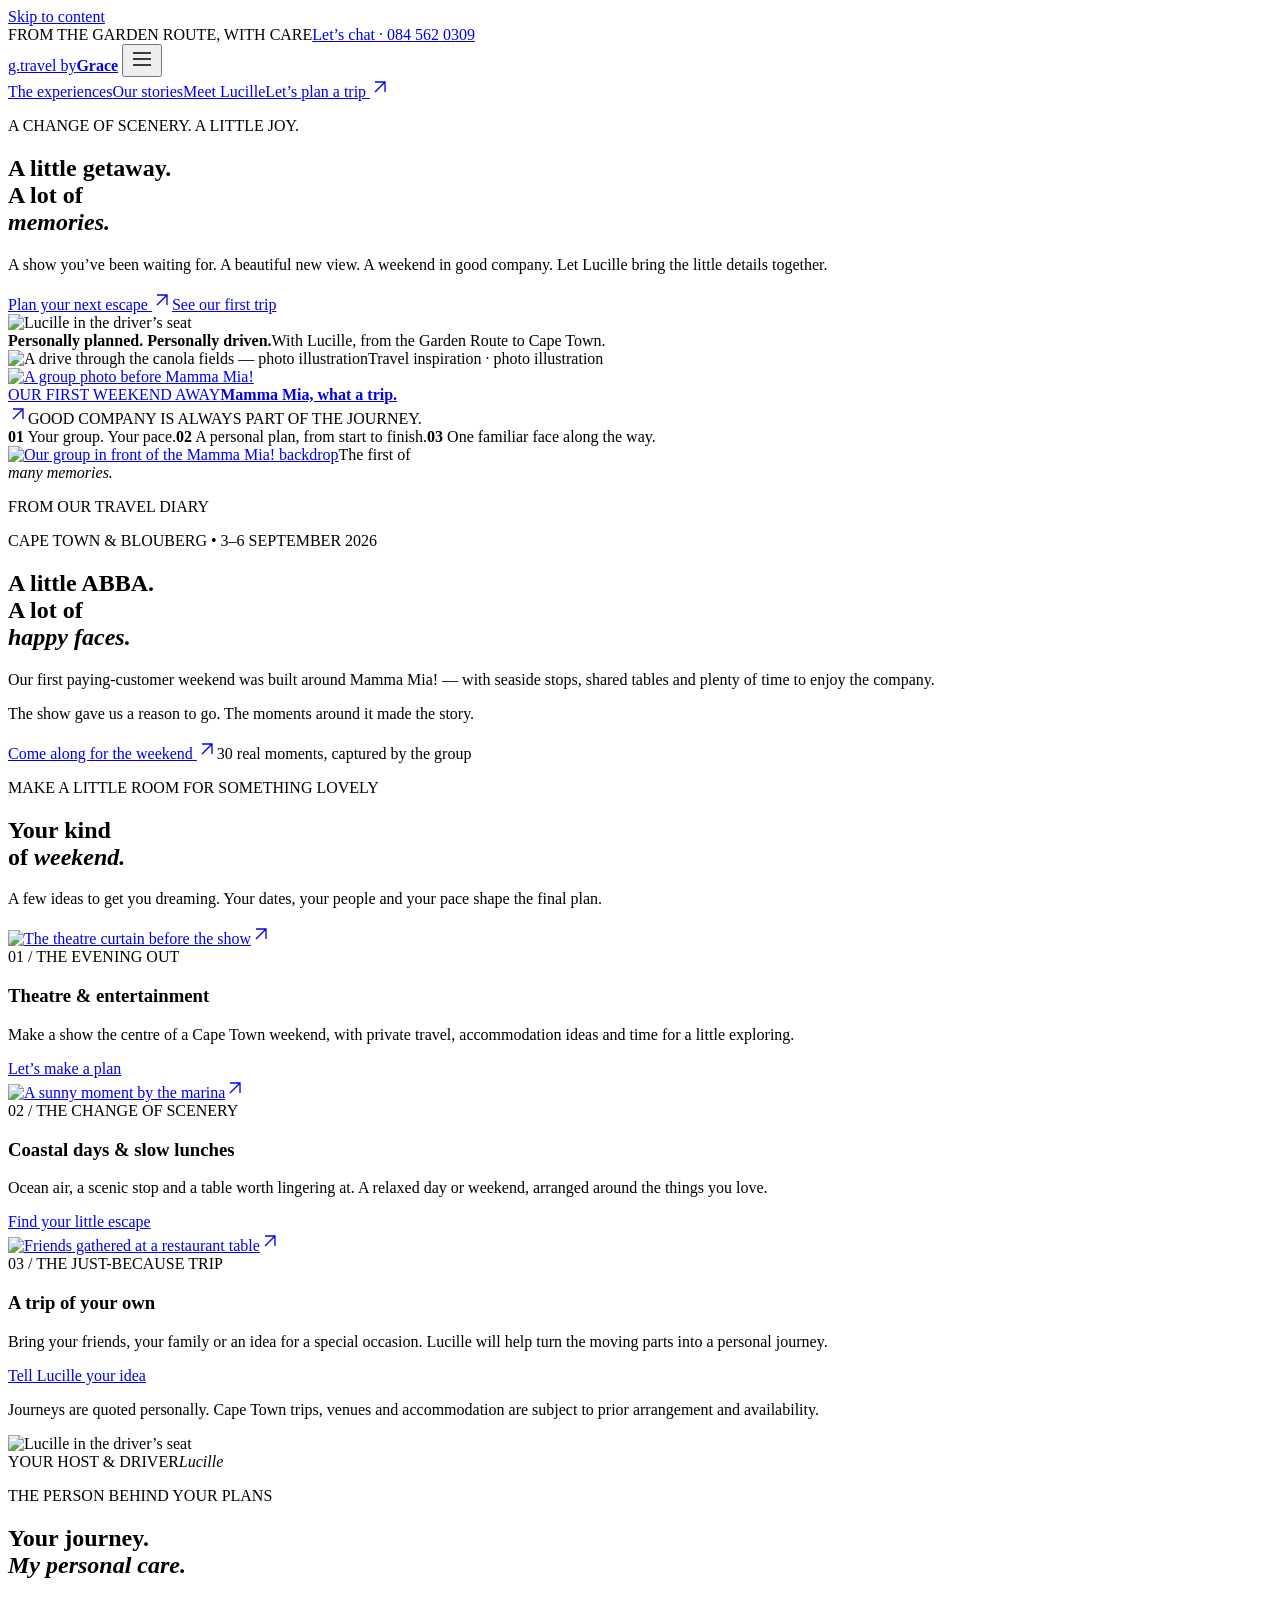
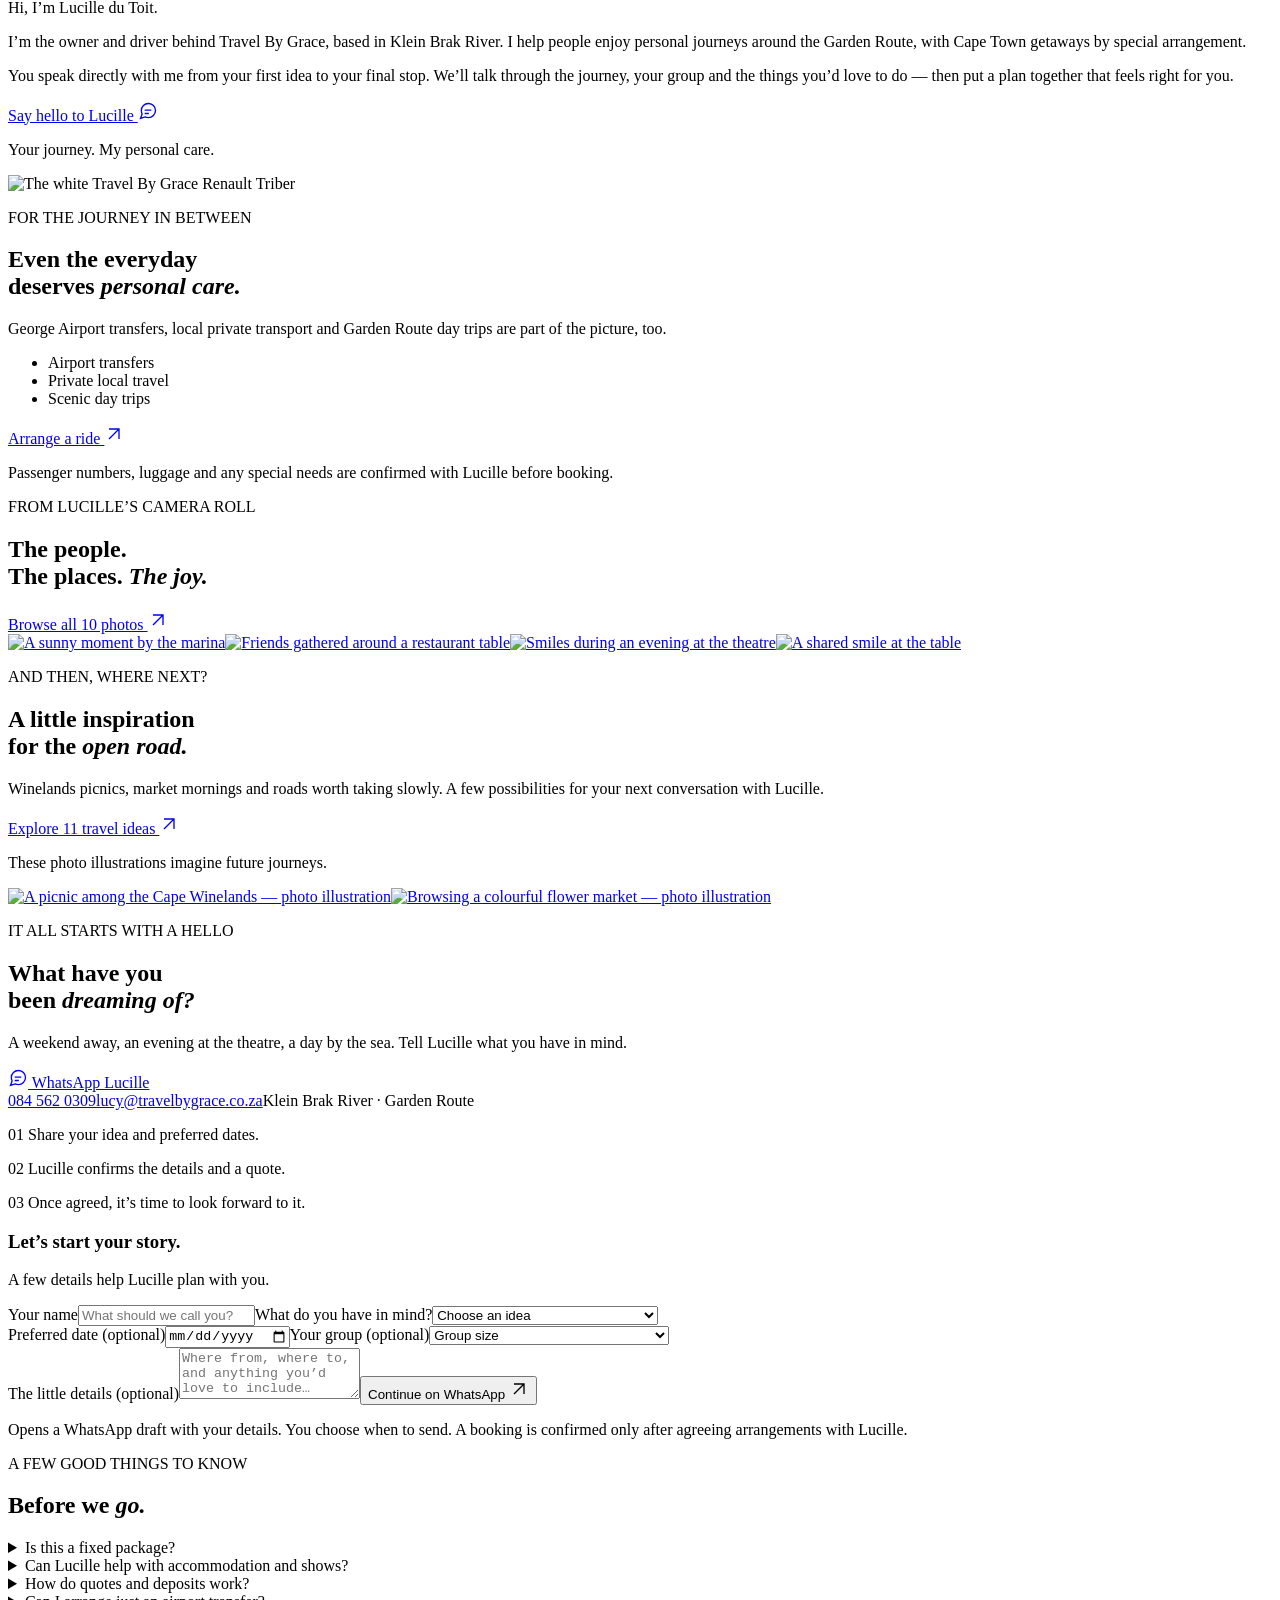
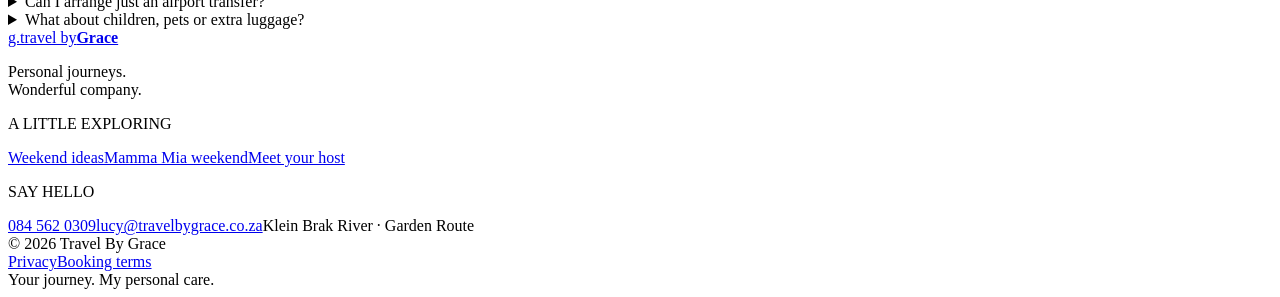
==== commit 44dec628: "Build boutique weekend preview with repaired portrait and complete galleries" ====
--- a/public/index.html
+++ b/public/index.html
@@ -1,328 +1,26 @@
-<!doctype html>
-<html lang="en-ZA">
-<head>
-  <meta charset="utf-8">
-  <meta name="viewport" content="width=device-width, initial-scale=1">
-  <title>Travel By Grace | Cape Town Weekends & Garden Route Trips</title>
-  <meta name="description" content="Fun road trips with a touch of luxury. Travel By Grace arranges private travel, accommodation ideas and personalised itineraries for Cape Town shows, casino entertainment, theatre and Garden Route escapes.">
-  <meta name="theme-color" content="#4b197d">
-  <link rel="canonical" href="https://travelbygrace.co.za/">
-  <link rel="icon" href="/favicon.svg" type="image/svg+xml">
-  <link rel="preload" as="image" href="/assets/images/vehicle-hero-real.svg" fetchpriority="high">
-  <link rel="stylesheet" href="/assets/css/styles.css">
+<!doctype html><html lang="en-ZA"><head><meta charset="utf-8"><meta name="viewport" content="width=device-width, initial-scale=1"><meta name="theme-color" content="#572381"><title>Travel By Grace | A little getaway. A lot of memories.</title><meta name="description" content="Personalised Cape Town weekends, theatre outings and Garden Route travel with Lucille du Toit. Explore real trip stories and plan your own getaway."><link rel="icon" href="/favicon.svg" type="image/svg+xml"><link rel="stylesheet" href="/assets/site.css"></head><body ><a class="skip-link" href="#main">Skip to content</a>
+    <div class="topline"><div class="container"><span>FROM THE GARDEN ROUTE, WITH CARE</span><a href="tel:+27845620309">Let’s chat · 084 562 0309</a></div></div>
+    <header class="site-header"><div class="container header-inner"><a class="brand" href="/" aria-label="Travel By Grace home"><span class="brand-monogram" aria-hidden="true">g.</span><span class="brand-type"><span>travel by</span><strong>Grace</strong></span></a>
+    <button class="menu-toggle" aria-expanded="false" aria-controls="main-nav" aria-label="Open navigation"><svg viewBox="0 0 24 24" width="24" height="24" fill="none" stroke="currentColor" stroke-width="1.5" aria-hidden="true"><path d="M3 6h18M3 12h18M3 18h18"/></svg></button>
+    <nav id="main-nav" aria-label="Main navigation"><a href="/#experiences">The experiences</a><a href="/#stories">Our stories</a><a href="/#lucille">Meet Lucille</a><a href="/#contact" class="button button-small">Let’s plan a trip <svg viewBox="0 0 24 24" width="20" height="20" fill="none" stroke="currentColor" stroke-width="1.6" aria-hidden="true"><path d="M6 18 18 6M6 6h12v12"/></svg></a></nav>
+    </div></header><main id="main">
+<section class="hero"><div class="container hero-grid"><div class="hero-copy"><p class="eyebrow"><span></span> A CHANGE OF SCENERY. A LITTLE JOY.</p><h1>A little getaway.<br>A lot of<br><em>memories.</em></h1><p class="hero-intro">A show you’ve been waiting for. A beautiful new view. A weekend in good company. Let Lucille bring the little details together.</p><div class="hero-actions"><a class="button" href="#contact">Plan your next escape <svg viewBox="0 0 24 24" width="20" height="20" fill="none" stroke="currentColor" stroke-width="1.6" aria-hidden="true"><path d="M6 18 18 6M6 6h12v12"/></svg></a><a class="text-link" href="/stories/mamma-mia-weekend/">See our first trip</a></div><div class="host-note"><img class="" src="/assets/images/lucille-portrait-small.webp" width="1152" height="1536" alt="Lucille in the driver’s seat" loading="eager" decoding="async" fetchpriority="high"><div><strong>Personally planned. Personally driven.</strong><span>With Lucille, from the Garden Route to Cape Town.</span></div></div></div>
+<div class="hero-visual"><div class="hero-photo"><img class="" src="/assets/images/inspiration-06.webp" srcset="/assets/images/inspiration-06-small.webp 640w, /assets/images/inspiration-06.webp 1672w" sizes="(max-width: 700px) 100vw, 55vw" width="1672" height="941" alt="A drive through the canola fields — photo illustration" loading="eager" decoding="async" fetchpriority="high"><span class="photo-label">Travel inspiration · photo illustration</span></div><a class="memory-card" href="/stories/mamma-mia-weekend/"><img class="" src="/assets/images/mamma-mia-07-small.webp" width="843" height="632" alt="A group photo before Mamma Mia!" loading="eager" decoding="async" fetchpriority="high"><div><span>OUR FIRST WEEKEND AWAY</span><strong>Mamma Mia, what a trip.</strong></div><span class="memory-arrow"><svg viewBox="0 0 24 24" width="20" height="20" fill="none" stroke="currentColor" stroke-width="1.6" aria-hidden="true"><path d="M6 18 18 6M6 6h12v12"/></svg></span></a><span class="hero-side-note">GOOD COMPANY IS ALWAYS PART OF THE JOURNEY.</span></div></div></section>
+<div class="container promise-bar"><span><b>01</b> Your group. Your pace.</span><span><b>02</b> A personal plan, from start to finish.</span><span><b>03</b> One familiar face along the way.</span></div>
 
-  <meta property="og:title" content="Travel By Grace | Your Weekend Begins Here">
-  <meta property="og:description" content="Travel, stay and experience Cape Town and the Garden Route — personally planned around the fun.">
-  <meta property="og:type" content="website">
-  <meta property="og:url" content="https://travelbygrace.co.za/">
-  <meta property="og:image" content="https://travelbygrace.co.za/assets/images/share-card.svg">
-  <meta property="og:image:width" content="1200">
-  <meta property="og:image:height" content="630">
-  <meta property="og:locale" content="en_ZA">
-  <meta name="twitter:card" content="summary_large_image">
+<section class="section" id="stories"><div class="container feature-story"><div class="story-photo"><a href="/stories/mamma-mia-weekend/"><img class="" src="/assets/images/mamma-mia-06.webp" srcset="/assets/images/mamma-mia-06-small.webp 480w, /assets/images/mamma-mia-06.webp 640w" sizes="(max-width: 700px) 100vw, 55vw" width="640" height="853" alt="Our group in front of the Mamma Mia! backdrop" loading="lazy" decoding="async"></a><span class="photo-stamp">The first of<br><em>many memories.</em></span></div><div class="story-copy"><p class="eyebrow">FROM OUR TRAVEL DIARY</p><p class="small-meta">CAPE TOWN & BLOUBERG <span>•</span> 3–6 SEPTEMBER 2026</p><h2>A little ABBA.<br>A lot of<br><em>happy faces.</em></h2><p>Our first paying-customer weekend was built around Mamma Mia! — with seaside stops, shared tables and plenty of time to enjoy the company.</p><p>The show gave us a reason to go. The moments around it made the story.</p><a class="text-link strong-link" href="/stories/mamma-mia-weekend/">Come along for the weekend <svg viewBox="0 0 24 24" width="20" height="20" fill="none" stroke="currentColor" stroke-width="1.6" aria-hidden="true"><path d="M6 18 18 6M6 6h12v12"/></svg></a><span class="story-photo-count">30 real moments, captured by the group</span></div></div></section>
 
-  <script type="application/ld+json">
-  {
-    "@context": "https://schema.org",
-    "@type": "TravelAgency",
-    "name": "Travel By Grace",
-    "url": "https://travelbygrace.co.za/",
-    "telephone": "+27 84 562 0309",
-    "email": "lucy@travelbygrace.co.za",
-    "founder": {"@type": "Person", "name": "Lucille du Toit"},
-    "address": {"@type": "PostalAddress", "addressLocality": "Klein Brak River", "addressRegion": "Western Cape", "addressCountry": "ZA"},
-    "areaServed": ["Garden Route", "George", "Mossel Bay", "Hartenbos", "Cape Town"],
-    "description": "Owner-operated private travel and personalised weekend planning for Cape Town entertainment and Garden Route experiences."
-  }
-  </script>
-</head>
-<body>
-  <a class="skip-link" href="#main">Skip to content</a>
+<section class="experiences section" id="experiences"><div class="container"><div class="section-top"><div><p class="eyebrow">MAKE A LITTLE ROOM FOR SOMETHING LOVELY</p><h2>Your kind<br>of <em>weekend.</em></h2></div><p>A few ideas to get you dreaming. Your dates, your people and your pace shape the final plan.</p></div><div class="experience-grid"><article class="experience-card"><a href="#contact" data-trip="Theatre & entertainment"><img class="" src="/assets/images/mamma-mia-09.webp" srcset="/assets/images/mamma-mia-09-small.webp 640w, /assets/images/mamma-mia-09.webp 843w" sizes="(max-width: 700px) 100vw, 55vw" width="843" height="632" alt="The theatre curtain before the show" loading="lazy" decoding="async"><span class="card-arrow"><svg viewBox="0 0 24 24" width="20" height="20" fill="none" stroke="currentColor" stroke-width="1.6" aria-hidden="true"><path d="M6 18 18 6M6 6h12v12"/></svg></span></a><div><span class="card-kicker">01 / THE EVENING OUT</span><h3>Theatre & entertainment</h3><p>Make a show the centre of a Cape Town weekend, with private travel, accommodation ideas and time for a little exploring.</p><a href="#contact" class="text-link" data-trip="Theatre & entertainment">Let’s make a plan</a></div></article><article class="experience-card"><a href="#contact" data-trip="Coastal days & slow lunches"><img class="" src="/assets/images/waterfront-moment.webp" srcset="/assets/images/waterfront-moment-small.webp 640w, /assets/images/waterfront-moment.webp 1536w" sizes="(max-width: 700px) 100vw, 55vw" width="1536" height="1122" alt="A sunny moment by the marina" loading="lazy" decoding="async"><span class="card-arrow"><svg viewBox="0 0 24 24" width="20" height="20" fill="none" stroke="currentColor" stroke-width="1.6" aria-hidden="true"><path d="M6 18 18 6M6 6h12v12"/></svg></span></a><div><span class="card-kicker">02 / THE CHANGE OF SCENERY</span><h3>Coastal days & slow lunches</h3><p>Ocean air, a scenic stop and a table worth lingering at. A relaxed day or weekend, arranged around the things you love.</p><a href="#contact" class="text-link" data-trip="Coastal days & slow lunches">Find your little escape</a></div></article><article class="experience-card"><a href="#contact" data-trip="A trip of our own"><img class="" src="/assets/images/mamma-mia-27.webp" srcset="/assets/images/mamma-mia-27-small.webp 640w, /assets/images/mamma-mia-27.webp 843w" sizes="(max-width: 700px) 100vw, 55vw" width="843" height="632" alt="Friends gathered at a restaurant table" loading="lazy" decoding="async"><span class="card-arrow"><svg viewBox="0 0 24 24" width="20" height="20" fill="none" stroke="currentColor" stroke-width="1.6" aria-hidden="true"><path d="M6 18 18 6M6 6h12v12"/></svg></span></a><div><span class="card-kicker">03 / THE JUST-BECAUSE TRIP</span><h3>A trip of your own</h3><p>Bring your friends, your family or an idea for a special occasion. Lucille will help turn the moving parts into a personal journey.</p><a href="#contact" class="text-link" data-trip="A trip of our own">Tell Lucille your idea</a></div></article></div><p class="availability-note">Journeys are quoted personally. Cape Town trips, venues and accommodation are subject to prior arrangement and availability.</p></div></section>
 
-  <div class="entry-scene" data-entry-scene aria-hidden="true">
-    <div class="entry-sky"></div>
-    <div class="entry-route"></div>
-    <div class="entry-copy">
-      <span>Travel By Grace</span>
-      <strong>Where will this weekend take you?</strong>
-    </div>
-    <div class="entry-car"><img src="/assets/images/vehicle-hero-real.svg" alt=""></div>
-  </div>
+<section class="section about-section" id="lucille"><div class="container about-grid"><div class="about-photo-wrap"><div class="about-portrait"><img class="" src="/assets/images/lucille-portrait.webp" srcset="/assets/images/lucille-portrait-small.webp 480w, /assets/images/lucille-portrait.webp 1152w" sizes="(max-width: 700px) 100vw, 55vw" width="1152" height="1536" alt="Lucille in the driver’s seat" loading="lazy" decoding="async"></div><span class="portrait-tag"><span>YOUR HOST & DRIVER</span><em>Lucille</em></span></div><div class="about-copy"><p class="eyebrow">THE PERSON BEHIND YOUR PLANS</p><h2>Your journey.<br><em>My personal care.</em></h2><p class="intro">Hi, I’m Lucille du Toit.</p><p>I’m the owner and driver behind Travel By Grace, based in Klein Brak River. I help people enjoy personal journeys around the Garden Route, with Cape Town getaways by special arrangement.</p><p>You speak directly with me from your first idea to your final stop. We’ll talk through the journey, your group and the things you’d love to do — then put a plan together that feels right for you.</p><a class="text-link strong-link" href="https://wa.me/27845620309?text=Hi%20Lucille%2C%20I%27d%20love%20to%20plan%20a%20trip%20with%20Travel%20By%20Grace." target="_blank" rel="noopener noreferrer">Say hello to Lucille <svg viewBox="0 0 24 24" width="20" height="20" fill="none" stroke="currentColor" stroke-width="1.6" aria-hidden="true"><path d="M21 11.5a8.5 8.5 0 0 1-8.5 8.5 10 10 0 0 1-4-.9L3 21l1.9-5.5a10 10 0 0 1-.9-4A8.5 8.5 0 0 1 12.5 3H13a8.5 8.5 0 0 1 8 8v.5Z"/><path d="M8 11h8m-8 4h5"/></svg></a><p class="signature">Your journey. My personal care.</p></div></div></section>
 
-  <header class="site-header" data-header>
-    <div class="container header-inner">
-      <a class="brand" href="#top" aria-label="Travel By Grace home">
-        <img src="/assets/images/logo-v2.svg" alt="Travel By Grace">
-      </a>
-      <button class="nav-toggle" type="button" aria-expanded="false" aria-controls="primary-nav" data-nav-toggle>
-        <span class="sr-only">Open navigation</span><span></span><span></span><span></span>
-      </button>
-      <nav id="primary-nav" class="primary-nav" aria-label="Main navigation" data-nav>
-        <a href="#escapes">Weekend escapes</a>
-        <a href="#events">What’s on</a>
-        <a href="#comfort">The journey</a>
-        <a href="#host">Meet Lucille</a>
-        <a href="#contact">Contact</a>
-      </nav>
-      <a class="button button-small header-cta" href="https://wa.me/27845620309?text=Hi%20Lucille%2C%20I%27d%20like%20help%20planning%20a%20weekend%20trip." target="_blank" rel="noopener">Plan my trip</a>
-    </div>
-  </header>
+<section class="transport-band"><div class="container transport-grid"><div class="transport-image"><img class="" src="/assets/images/vehicle-side.webp" srcset="/assets/images/vehicle-side-small.webp 640w, /assets/images/vehicle-side.webp 1536w" sizes="(max-width: 700px) 100vw, 55vw" width="1536" height="864" alt="The white Travel By Grace Renault Triber" loading="lazy" decoding="async"></div><div><p class="eyebrow">FOR THE JOURNEY IN BETWEEN</p><h2>Even the everyday<br>deserves <em>personal care.</em></h2><p>George Airport transfers, local private transport and Garden Route day trips are part of the picture, too.</p><ul class="inline-services"><li>Airport transfers</li><li>Private local travel</li><li>Scenic day trips</li></ul><a class="text-link strong-link" href="#contact" data-trip="Airport transfer or private transport">Arrange a ride <svg viewBox="0 0 24 24" width="20" height="20" fill="none" stroke="currentColor" stroke-width="1.6" aria-hidden="true"><path d="M6 18 18 6M6 6h12v12"/></svg></a><p class="transport-note">Passenger numbers, luggage and any special needs are confirmed with Lucille before booking.</p></div></div></section>
 
-  <div class="road-progress" aria-hidden="true">
-    <span class="road-progress-line"></span>
-    <span class="road-progress-car">🚙</span>
-  </div>
+<section class="section moments-section"><div class="container"><div class="section-top"><div><p class="eyebrow">FROM LUCILLE’S CAMERA ROLL</p><h2>The people.<br>The places. <em>The joy.</em></h2></div><a href="/assets/images/lucille-portrait.webp" class="text-link strong-link" data-gallery="moments" data-index="0" aria-haspopup="dialog">Browse all 10 photos <svg viewBox="0 0 24 24" width="20" height="20" fill="none" stroke="currentColor" stroke-width="1.6" aria-hidden="true"><path d="M6 18 18 6M6 6h12v12"/></svg></a></div><div class="moments-grid"><a class="gallery-link " href="/assets/images/waterfront-moment.webp" data-gallery="moments" data-index="5" aria-haspopup="dialog" aria-label="View photo: A sunny moment by the marina"><img class="" src="/assets/images/waterfront-moment-small.webp" width="1536" height="1122" alt="A sunny moment by the marina" loading="lazy" decoding="async"></a><a class="gallery-link " href="/assets/images/table-moment.webp" data-gallery="moments" data-index="6" aria-haspopup="dialog" aria-label="View photo: Friends gathered around a restaurant table"><img class="" src="/assets/images/table-moment-small.webp" width="1536" height="1152" alt="Friends gathered around a restaurant table" loading="lazy" decoding="async"></a><a class="gallery-link " href="/assets/images/theatre-moment.webp" data-gallery="moments" data-index="9" aria-haspopup="dialog" aria-label="View photo: Smiles during an evening at the theatre"><img class="" src="/assets/images/theatre-moment-small.webp" width="1536" height="1152" alt="Smiles during an evening at the theatre" loading="lazy" decoding="async"></a><a class="gallery-link " href="/assets/images/shared-smiles.webp" data-gallery="moments" data-index="7" aria-haspopup="dialog" aria-label="View photo: A shared smile at the table"><img class="" src="/assets/images/shared-smiles-small.webp" width="1536" height="1152" alt="A shared smile at the table" loading="lazy" decoding="async"></a></div></div></section>
 
-  <main id="main">
-    <section id="top" class="hero">
-      <div class="hero-orb hero-orb-one" aria-hidden="true"></div>
-      <div class="hero-orb hero-orb-two" aria-hidden="true"></div>
-      <div class="container hero-grid">
-        <div class="hero-copy reveal">
-          <p class="eyebrow">Fun road trips. A touch of luxury.</p>
-          <h1>Your weekend begins <span>before you arrive.</span></h1>
-          <p class="hero-lead">Private travel, accommodation ideas and a personalised plan for Cape Town shows, casino entertainment, theatre, wine weekends and Garden Route escapes.</p>
-          <div class="hero-actions">
-            <a class="button button-gold" href="#events">See upcoming experiences</a>
-            <a class="button button-ghost" href="https://wa.me/27845620309?text=Hi%20Lucille%2C%20please%20help%20me%20plan%20a%20Cape%20Town%20weekend." target="_blank" rel="noopener">Chat with Lucille</a>
-          </div>
-          <div class="hero-proof" aria-label="Trip planning inclusions">
-            <span>Private travel</span><span>Stay suggestions</span><span>Itinerary planning</span>
-          </div>
-        </div>
-        <div class="hero-visual reveal reveal-delay">
-          <div class="hero-photo-wrap">
-            <img src="/assets/images/vehicle-hero-real.svg" alt="White private travel vehicle ready for a road trip" width="1400" height="920">
-            <div class="hero-photo-shine" aria-hidden="true"></div>
-            <div class="hero-sticker hero-sticker-top">George → Cape Town</div>
-            <div class="hero-sticker hero-sticker-bottom"><strong>One enquiry.</strong> The whole trip.</div>
-          </div>
-        </div>
-      </div>
-      <div class="container hero-marquee" aria-label="Popular trip themes">
-        <div class="marquee-track">
-          <span>GrandWest weekends</span><span>Artscape theatre</span><span>Concert escapes</span><span>Casino entertainment</span><span>Wine & dine</span><span>Garden Route days</span>
-          <span aria-hidden="true">GrandWest weekends</span><span aria-hidden="true">Artscape theatre</span><span aria-hidden="true">Concert escapes</span><span aria-hidden="true">Casino entertainment</span><span aria-hidden="true">Wine & dine</span><span aria-hidden="true">Garden Route days</span>
-        </div>
-      </div>
-    </section>
+<section class="inspiration-band"><div class="container inspiration-layout"><div><p class="eyebrow">AND THEN, WHERE NEXT?</p><h2>A little inspiration<br>for the <em>open road.</em></h2><p>Winelands picnics, market mornings and roads worth taking slowly. A few possibilities for your next conversation with Lucille.</p><a class="text-link strong-link" href="/assets/images/inspiration-01.webp" data-gallery="inspiration" data-index="0" aria-haspopup="dialog">Explore 11 travel ideas <svg viewBox="0 0 24 24" width="20" height="20" fill="none" stroke="currentColor" stroke-width="1.6" aria-hidden="true"><path d="M6 18 18 6M6 6h12v12"/></svg></a><p class="image-note">These photo illustrations imagine future journeys.</p></div><div class="inspiration-photos"><a class="gallery-link " href="/assets/images/inspiration-02.webp" data-gallery="inspiration" data-index="1" aria-haspopup="dialog" aria-label="View photo: A picnic among the Cape Winelands — photo illustration"><img class="" src="/assets/images/inspiration-02-small.webp" width="1672" height="941" alt="A picnic among the Cape Winelands — photo illustration" loading="lazy" decoding="async"></a><a class="gallery-link " href="/assets/images/inspiration-10.webp" data-gallery="inspiration" data-index="9" aria-haspopup="dialog" aria-label="View photo: Browsing a colourful flower market — photo illustration"><img class="" src="/assets/images/inspiration-10-small.webp" width="1672" height="941" alt="Browsing a colourful flower market — photo illustration" loading="lazy" decoding="async"></a></div></div></section>
 
-    <section class="trip-builder" aria-label="What Travel By Grace can arrange">
-      <div class="container trip-builder-grid">
-        <article><span aria-hidden="true">🚗</span><div><strong>Travel</strong><p>Private, air-conditioned road travel from the Garden Route.</p></div></article>
-        <article><span aria-hidden="true">🛏️</span><div><strong>Stay</strong><p>Accommodation suggestions matched to your budget and plans.</p></div></article>
-        <article><span aria-hidden="true">🎟️</span><div><strong>Experience</strong><p>Shows, attractions and itinerary ideas arranged into one easy trip.</p></div></article>
-      </div>
-    </section>
+<section class="section contact-section" id="contact"><div class="container contact-grid"><div class="contact-copy"><p class="eyebrow">IT ALL STARTS WITH A HELLO</p><h2>What have you<br>been <em>dreaming of?</em></h2><p>A weekend away, an evening at the theatre, a day by the sea. Tell Lucille what you have in mind.</p><a class="button button-lime" href="https://wa.me/27845620309?text=Hi%20Lucille%2C%20I%27d%20love%20to%20plan%20a%20trip%20with%20Travel%20By%20Grace." target="_blank" rel="noopener noreferrer"><svg viewBox="0 0 24 24" width="20" height="20" fill="none" stroke="currentColor" stroke-width="1.6" aria-hidden="true"><path d="M21 11.5a8.5 8.5 0 0 1-8.5 8.5 10 10 0 0 1-4-.9L3 21l1.9-5.5a10 10 0 0 1-.9-4A8.5 8.5 0 0 1 12.5 3H13a8.5 8.5 0 0 1 8 8v.5Z"/><path d="M8 11h8m-8 4h5"/></svg> WhatsApp Lucille</a><div class="contact-lines"><a href="tel:+27845620309">084 562 0309</a><a href="mailto:lucy@travelbygrace.co.za">lucy@travelbygrace.co.za</a><span>Klein Brak River · Garden Route</span></div><div class="planning-steps"><p><span>01</span> Share your idea and preferred dates.</p><p><span>02</span> Lucille confirms the details and a quote.</p><p><span>03</span> Once agreed, it’s time to look forward to it.</p></div></div><form id="trip-enquiry" class="enquiry-form"><h3>Let’s start your story.</h3><p>A few details help Lucille plan with you.</p><label>Your name<input id="enquiry-name" name="name" autocomplete="given-name" placeholder="What should we call you?" maxlength="100" required></label><label>What do you have in mind?<select id="enquiry-trip" name="trip" required><option value="">Choose an idea</option><option>Theatre & entertainment</option><option>Coastal days & slow lunches</option><option>A trip of our own</option><option>Airport transfer or private transport</option><option>Still dreaming — help me decide</option></select></label><div class="form-row"><label>Preferred date <span class="optional">(optional)</span><input id="enquiry-date" name="date" type="date"></label><label>Your group <span class="optional">(optional)</span><select id="enquiry-group" name="group"><option value="">Group size</option><option>1 person</option><option>2 people</option><option>3 people</option><option>4 people</option><option>5 people</option><option>6 people — please confirm suitability</option><option>Let’s discuss</option></select></label></div><label>The little details <span class="optional">(optional)</span><textarea id="enquiry-details" name="details" rows="3" maxlength="1800" placeholder="Where from, where to, and anything you’d love to include…"></textarea></label><button class="button" type="submit">Continue on WhatsApp <svg viewBox="0 0 24 24" width="20" height="20" fill="none" stroke="currentColor" stroke-width="1.6" aria-hidden="true"><path d="M6 18 18 6M6 6h12v12"/></svg></button><p class="form-note">Opens a WhatsApp draft with your details. You choose when to send. A booking is confirmed only after agreeing arrangements with Lucille.</p><noscript><p>Please use the WhatsApp link or call Lucille to share your trip details.</p></noscript></form></div></section>
 
-    <section id="events" class="section events-section">
-      <div class="container">
-        <div class="section-heading split reveal">
-          <div>
-            <p class="eyebrow">September 2026 — January 2027</p>
-            <h2>Build a weekend around something worth seeing</h2>
-          </div>
-          <p>These are trip inspirations based on currently advertised Cape Town events. Event tickets and accommodation remain subject to third-party availability.</p>
-        </div>
-
-        <div class="event-controls reveal" aria-label="Filter experiences">
-          <button class="filter-chip is-active" type="button" data-filter="all">All</button>
-          <button class="filter-chip" type="button" data-filter="casino">GrandWest</button>
-          <button class="filter-chip" type="button" data-filter="theatre">Theatre</button>
-          <button class="filter-chip" type="button" data-filter="music">Music</button>
-          <button class="filter-chip" type="button" data-filter="summer">Summer</button>
-        </div>
-
-        <div class="event-grid" data-event-grid>
-          <article class="event-card reveal" data-category="theatre music">
-            <div class="event-date"><strong>03 SEP</strong><span>— 11 OCT</span></div>
-            <div class="event-art event-art-theatre"><span>🎭</span></div>
-            <div class="event-body"><p class="event-type">Musical • Artscape</p><h3>MAMMA MIA! The Musical</h3><p>Turn a night at the theatre into a relaxed Cape Town weekend with travel, stay ideas and time to explore.</p><div class="event-links"><a href="https://www.artscape.co.za/events/" target="_blank" rel="noopener">Event details</a><a href="#contact" data-trip="MAMMA MIA theatre weekend">Plan this trip</a></div></div>
-          </article>
-
-          <article class="event-card reveal reveal-delay-1" data-category="casino music">
-            <div class="event-date"><strong>20 SEP</strong><span>2026</span></div>
-            <div class="event-art event-art-soul"><span>🎤</span></div>
-            <div class="event-body"><p class="event-type">R&amp;B • Grand Arena</p><h3>Kenny Lattimore Live</h3><p>A polished show weekend at GrandWest with optional dining and a comfortable overnight stay.</p><div class="event-links"><a href="https://www.suninternational.com/grandwest/events/kenny-lattimore-live-in-sa" target="_blank" rel="noopener">Event details</a><a href="#contact" data-trip="Kenny Lattimore GrandWest weekend">Plan this trip</a></div></div>
-          </article>
-
-          <article class="event-card reveal reveal-delay-2" data-category="casino">
-            <div class="event-date"><strong>25–26 SEP</strong><span>2026</span></div>
-            <div class="event-art event-art-comedy"><span>😂</span></div>
-            <div class="event-body"><p class="event-type">Comedy • GrandWest</p><h3>SA Festival of Comedy</h3><p>Make the laughter the centrepiece, then add dining, casino entertainment and a city stop or two.</p><div class="event-links"><a href="https://www.suninternational.com/grandwest/events/bafunny-bafunny-comedy" target="_blank" rel="noopener">Event details</a><a href="#contact" data-trip="SA Festival of Comedy weekend">Plan this trip</a></div></div>
-          </article>
-
-          <article class="event-card reveal" data-category="casino music">
-            <div class="event-date"><strong>03 OCT</strong><span>2026</span></div>
-            <div class="event-art event-art-purple"><span>🎶</span></div>
-            <div class="event-body"><p class="event-type">Soul • Grand Arena</p><h3>Soul Sisters 2026</h3><p>An all-female Cape Town line-up, paired with a stylish overnight stay and an easy return journey.</p><div class="event-links"><a href="https://www.suninternational.com/grandwest/events/soul-sisters" target="_blank" rel="noopener">Event details</a><a href="#contact" data-trip="Soul Sisters GrandWest weekend">Plan this trip</a></div></div>
-          </article>
-
-          <article class="event-card reveal reveal-delay-1" data-category="casino music">
-            <div class="event-date"><strong>06 OCT</strong><span>2026</span></div>
-            <div class="event-art event-art-blue"><span>🎧</span></div>
-            <div class="event-body"><p class="event-type">Live music • Grand Arena</p><h3>Dave: The Boy Who Played the Harp</h3><p>Travel without the long-drive stress and let the concert be the only thing that raises your pulse.</p><div class="event-links"><a href="https://www.suninternational.com/grandwest/events" target="_blank" rel="noopener">Event details</a><a href="#contact" data-trip="Dave concert Cape Town trip">Plan this trip</a></div></div>
-          </article>
-
-          <article class="event-card reveal reveal-delay-2" data-category="casino music">
-            <div class="event-date"><strong>11 NOV</strong><span>2026</span></div>
-            <div class="event-art event-art-gold"><span>✨</span></div>
-            <div class="event-body"><p class="event-type">R&amp;B • Grand Arena</p><h3>Jill Scott World Tour</h3><p>Pair the show with a scenic drive, special dinner and accommodation selected around your preferences.</p><div class="event-links"><a href="https://www.suninternational.com/grandwest/events" target="_blank" rel="noopener">Event details</a><a href="#contact" data-trip="Jill Scott Cape Town weekend">Plan this trip</a></div></div>
-          </article>
-
-          <article class="event-card reveal" data-category="casino music summer">
-            <div class="event-date"><strong>17 DEC</strong><span>2026</span></div>
-            <div class="event-art event-art-summer"><span>🌅</span></div>
-            <div class="event-body"><p class="event-type">World tour • Grand Arena</p><h3>Kehlani Live in South Africa</h3><p>A summer Cape Town escape built around the show, with flexible sightseeing and festive-season stay ideas.</p><div class="event-links"><a href="https://www.suninternational.com/grandwest/events" target="_blank" rel="noopener">Event details</a><a href="#contact" data-trip="Kehlani summer Cape Town escape">Plan this trip</a></div></div>
-          </article>
-
-          <article class="event-card reveal reveal-delay-1" data-category="casino theatre summer">
-            <div class="event-date"><strong>16 JAN</strong><span>2027</span></div>
-            <div class="event-art event-art-mj"><span>🕺</span></div>
-            <div class="event-body"><p class="event-type">Tribute show • Grand Arena</p><h3>The Michael Jackson History Show</h3><p>Start the year with a show weekend and add a beach, Waterfront or winelands stop to the itinerary.</p><div class="event-links"><a href="https://www.suninternational.com/grandwest/events" target="_blank" rel="noopener">Event details</a><a href="#contact" data-trip="Michael Jackson History Show weekend">Plan this trip</a></div></div>
-          </article>
-        </div>
-
-        <div class="event-note reveal">
-          <strong>See something else you love?</strong>
-          <p>The trip does not need to start with one of these events. Send Lucille the show, attraction or date and she can help shape the travel plan around it.</p>
-          <a class="text-link" href="https://wa.me/27845620309?text=Hi%20Lucille%2C%20I%20found%20another%20event%20and%20would%20like%20help%20planning%20the%20trip." target="_blank" rel="noopener">Send the event on WhatsApp →</a>
-        </div>
-      </div>
-    </section>
-
-    <section id="escapes" class="section escapes-section">
-      <div class="container">
-        <div class="section-heading reveal">
-          <p class="eyebrow">One trip, shaped around you</p>
-          <h2>Choose the feeling. We’ll arrange the details.</h2>
-          <p>No rigid package menu. These are flexible starting points for travel, accommodation and itinerary planning.</p>
-        </div>
-        <div class="escape-grid">
-          <article class="escape-card escape-wide reveal">
-            <img src="/assets/images/trip-mood-real.svg" alt="Cape Town coastline in bright summer light" loading="lazy" width="1200" height="800">
-            <div class="escape-overlay"><span>Cape Town</span><h3>Show, stay & city lights</h3><p>Build a weekend around GrandWest, Artscape or another Cape Town event, then add the stops that make it yours.</p><a href="#contact" data-trip="Cape Town show, stay and city lights weekend">Shape this escape</a></div>
-          </article>
-          <article class="escape-card reveal reveal-delay-1">
-            <img src="/assets/images/trip-mood-real.svg" alt="A relaxed wine experience" loading="lazy" width="1000" height="720">
-            <div class="escape-overlay"><span>Winelands</span><h3>Wine, dine & unwind</h3><p>Good food, a beautiful stay and no need to worry about the drive.</p><a href="#contact" data-trip="Wine, dine and unwind trip">Shape this escape</a></div>
-          </article>
-          <article class="escape-card reveal reveal-delay-2">
-            <img src="/assets/images/trip-mood-real.svg" alt="Sunny balcony at a guest accommodation" loading="lazy" width="1000" height="720">
-            <div class="escape-overlay"><span>Garden Route</span><h3>Close-to-home reset</h3><p>A local scenic day, special lunch, event or overnight break around George and Mossel Bay.</p><a href="#contact" data-trip="Garden Route close-to-home reset">Shape this escape</a></div>
-          </article>
-        </div>
-      </div>
-    </section>
-
-    <section id="comfort" class="section comfort-section">
-      <div class="container comfort-grid">
-        <div class="comfort-copy reveal">
-          <p class="eyebrow">Comfort without the fuss</p>
-          <h2>The road trip is part of the experience</h2>
-          <p>The vehicle name is not the headline. What matters is that the journey feels private, clean, comfortable and easy from collection to return.</p>
-          <ul class="feature-list">
-            <li><span>❄️</span>Air-conditioned private travel</li>
-            <li><span>🧳</span>Passenger and luggage needs confirmed before booking</li>
-            <li><span>🪑</span>Flexible seating for couples, families and small groups</li>
-            <li><span>💬</span>Direct communication with Lucille throughout</li>
-            <li><span>🗺️</span>Stops and timing planned around the whole trip</li>
-          </ul>
-          <p class="comfort-note">Passenger capacity depends on luggage, seating needs and the nature of the journey. Lucille confirms the practical details before accepting a booking.</p>
-        </div>
-        <div class="vehicle-gallery reveal reveal-delay">
-          <figure class="gallery-main gallery-collage"><img src="/assets/images/vehicle-gallery-real.svg" alt="Real photos of the Travel By Grace vehicle, passenger seating and luggage space" loading="lazy" width="720" height="520"></figure>
-        </div>
-      </div>
-    </section>
-
-    <section id="host" class="section host-section">
-      <div class="container host-grid">
-        <div class="portrait-card reveal">
-          <div class="portrait-glow" aria-hidden="true"></div>
-          <img src="/assets/images/lucille-portrait.jpg" alt="Lucille du Toit, owner of Travel By Grace" loading="lazy" width="400" height="500">
-          <span>Owner • Planner • Driver</span>
-        </div>
-        <div class="host-copy reveal reveal-delay">
-          <p class="eyebrow">Meet your host</p>
-          <h2>A real person looking after the real details</h2>
-          <p>Hi, I’m Lucille du Toit. I help turn an event, a celebration or a simple idea into a trip that feels easy and personal.</p>
-          <p>You deal directly with me from the first WhatsApp message to the journey home. I can help coordinate private travel, suggest accommodation and shape an itinerary around what your group actually enjoys.</p>
-          <blockquote>“The best journeys are the ones you don’t have to plan alone.”</blockquote>
-          <div class="signature-row"><span>See you on the road,</span><strong>Lucille</strong></div>
-        </div>
-      </div>
-    </section>
-
-    <section class="section route-section">
-      <div class="container route-grid">
-        <div class="route-copy reveal">
-          <p class="eyebrow">From the Garden Route</p>
-          <h2>Local days and Cape Town weekends</h2>
-          <p>George, Mossel Bay, Hartenbos, Klein Brak River and Glentana remain part of the everyday service area. Cape Town trips are arranged in advance as complete experiences.</p>
-        </div>
-        <div class="route-map reveal reveal-delay" aria-label="Illustrated route between the Garden Route and Cape Town">
-          <svg viewBox="0 0 900 330" role="img" aria-labelledby="route-title route-desc">
-            <title id="route-title">Garden Route to Cape Town</title>
-            <desc id="route-desc">A stylised travel route connecting George, Mossel Bay and Cape Town.</desc>
-            <defs><linearGradient id="routeGradient" x1="0" x2="1"><stop offset="0" stop-color="#ffba68"/><stop offset="1" stop-color="#8d42d4"/></linearGradient></defs>
-            <path class="route-land" d="M0 260 C130 180 220 255 330 188 S520 230 610 150 S790 190 900 100 L900 330 L0 330Z"/>
-            <path class="route-line" d="M105 235 C260 135 360 265 510 175 S725 165 820 90"/>
-            <circle cx="105" cy="235" r="12"/><circle cx="330" cy="205" r="12"/><circle cx="820" cy="90" r="12"/>
-            <text x="70" y="285">George</text><text x="280" y="255">Mossel Bay</text><text x="735" y="65">Cape Town</text>
-            <g class="route-car"><rect x="-26" y="-12" width="52" height="24" rx="8"/><circle cx="-15" cy="14" r="6"/><circle cx="15" cy="14" r="6"/></g>
-          </svg>
-        </div>
-      </div>
-    </section>
-
-    <section class="section planning-section">
-      <div class="container">
-        <div class="section-heading reveal"><p class="eyebrow">How it works</p><h2>From “that looks fun” to “we’re going”</h2></div>
-        <ol class="planning-steps">
-          <li class="reveal"><span>01</span><h3>Send the idea</h3><p>Share the event, dates, passengers and where you would like to be collected.</p></li>
-          <li class="reveal reveal-delay-1"><span>02</span><h3>Shape the trip</h3><p>Lucille helps combine the travel, stay and itinerary into a practical plan.</p></li>
-          <li class="reveal reveal-delay-2"><span>03</span><h3>Confirm the quote</h3><p>Availability, third-party costs, deposit and payment arrangements are confirmed clearly.</p></li>
-          <li class="reveal"><span>04</span><h3>Enjoy the road</h3><p>You travel with one familiar point of contact and a plan built around your group.</p></li>
-        </ol>
-      </div>
-    </section>
-
-    <section id="contact" class="section contact-section">
-      <div class="container contact-grid">
-        <div class="contact-copy reveal">
-          <p class="eyebrow light">Let’s plan something good</p>
-          <h2>What would make you pack a weekend bag?</h2>
-          <p>WhatsApp is the quickest way to start. Send the event or idea, possible dates, passenger count and collection area.</p>
-          <div class="contact-buttons">
-            <a class="button button-gold" href="https://wa.me/27845620309?text=Hi%20Lucille%2C%20I%27d%20like%20help%20planning%20a%20trip." target="_blank" rel="noopener">WhatsApp 084 562 0309</a>
-            <a class="button button-ghost-light" href="tel:+27845620309">Call Lucille</a>
-          </div>
-          <dl class="contact-details"><div><dt>Email</dt><dd><a href="mailto:lucy@travelbygrace.co.za">lucy@travelbygrace.co.za</a></dd></div><div><dt>Based near</dt><dd>Klein Brak River, Western Cape</dd></div><div><dt>Pricing</dt><dd>Personal quote on request</dd></div></dl>
-        </div>
-        <form class="contact-form reveal reveal-delay" action="/contact.php" method="post">
-          <input type="text" name="website" tabindex="-1" autocomplete="off" class="honeypot" aria-hidden="true">
-          <div class="form-row"><label>Full name<input type="text" name="name" required autocomplete="name"></label><label>Phone or WhatsApp<input type="tel" name="phone" required autocomplete="tel"></label></div>
-          <label>Email<input type="email" name="email" autocomplete="email"></label>
-          <div class="form-row"><label>Possible date<input type="date" name="date"></label><label>Number of travellers<input type="number" name="passengers" min="1" max="7"></label></div>
-          <label>Trip idea or event<textarea name="message" rows="5" required placeholder="Tell Lucille what caught your eye, where you are travelling from and what you would like included."></textarea></label>
-          <label class="consent"><input type="checkbox" name="privacy" required><span>I agree that Travel By Grace may use these details to respond to my enquiry.</span></label>
-          <button class="button button-gold" type="submit">Send my trip idea</button>
-        </form>
-      </div>
-    </section>
-  </main>
-
-  <footer class="site-footer">
-    <div class="container footer-grid">
-      <div><img src="/assets/images/logo-v2.svg" alt="Travel By Grace"><p>Fun road trips with a touch of luxury, personally arranged by Lucille du Toit.</p></div>
-      <div><strong>Explore</strong><a href="#events">What’s on</a><a href="#escapes">Weekend escapes</a><a href="#comfort">Travel comfort</a></div>
-      <div><strong>Contact</strong><a href="tel:+27845620309">084 562 0309</a><a href="mailto:lucy@travelbygrace.co.za">lucy@travelbygrace.co.za</a><a href="#contact">Send an enquiry</a></div>
-      <div><strong>Information</strong><a href="/privacy.html">Privacy policy</a><a href="/booking-terms.html">Booking terms</a><p>Event and accommodation bookings are subject to third-party terms and availability.</p></div>
-    </div>
-    <div class="container footer-bottom"><span>© <span data-year></span> Travel By Grace</span><span>Personally planned. Gracefully travelled.</span></div>
-  </footer>
-
-  <script src="/assets/js/site.js" defer></script>
-</body>
-</html>
+<section class="faq-section"><div class="container faq-grid"><div><p class="eyebrow">A FEW GOOD THINGS TO KNOW</p><h2>Before we <em>go.</em></h2></div><div class="faq-list"><details><summary>Is this a fixed package?</summary><p>Each trip is shaped around your group, dates and preferences. The trip stories share past experiences; they are inspiration for your own plan, not promises of a fixed itinerary.</p></details><details><summary>Can Lucille help with accommodation and shows?</summary><p>Lucille can help coordinate accommodation ideas and selected experiences. Third-party prices, availability and booking terms are checked and discussed before anything is confirmed.</p></details><details><summary>How do quotes and deposits work?</summary><p>Pricing is provided for your particular journey. Any deposit, balance and payment arrangements are agreed directly with Lucille.</p></details><details><summary>Can I arrange just an airport transfer?</summary><p>Yes. George Airport transfers and local private travel are available by prior arrangement. Share your route, passengers and luggage requirements when enquiring.</p></details><details><summary>What about children, pets or extra luggage?</summary><p>Please discuss child seats, pets and luggage when you first enquire. Suitability and space are confirmed for your specific journey.</p></details></div></div></section>
+</main><footer class="site-footer"><div class="container footer-top"><div><a class="brand" href="/" aria-label="Travel By Grace home"><span class="brand-monogram" aria-hidden="true">g.</span><span class="brand-type"><span>travel by</span><strong>Grace</strong></span></a><p>Personal journeys.<br>Wonderful company.</p></div><div><p class="footer-label">A LITTLE EXPLORING</p><a href="/#experiences">Weekend ideas</a><a href="/stories/mamma-mia-weekend/">Mamma Mia weekend</a><a href="/#lucille">Meet your host</a></div><div><p class="footer-label">SAY HELLO</p><a href="tel:+27845620309">084 562 0309</a><a href="mailto:lucy@travelbygrace.co.za">lucy@travelbygrace.co.za</a><span>Klein Brak River · Garden Route</span></div></div><div class="container footer-bottom"><span>© 2026 Travel By Grace</span><div><a href="/privacy/">Privacy</a><a href="/booking-terms/">Booking terms</a></div><span>Your journey. My personal care.</span></div></footer><dialog class="lightbox" id="photo-viewer" aria-labelledby="photo-caption"><div class="lightbox-inner"><div class="lightbox-top"><span id="photo-collection"></span><button type="button" class="icon-button" data-close-photo aria-label="Close photo viewer">×</button></div><div class="lightbox-picture"><button type="button" class="icon-button photo-prev" data-photo-prev aria-label="Previous photo">‹</button><img id="viewer-image" alt=""><button type="button" class="icon-button photo-next" data-photo-next aria-label="Next photo">›</button></div><div class="lightbox-bottom"><p id="photo-caption"></p><span id="photo-count" aria-live="polite"></span></div><p class="sr-only">Use the left and right arrow keys to browse. Press Escape to close.</p></div></dialog><script type="application/json" id="gallery-data">{"weekend":[{"key":"mamma-mia-01","src":"/assets/images/mamma-mia-01.webp","thumb":"/assets/images/mamma-mia-01-small.webp","alt":"A café stop among antiques and chandeliers","caption":"A café stop among antiques and chandeliers","width":843,"height":632},{"key":"mamma-mia-02","src":"/assets/images/mamma-mia-02.webp","thumb":"/assets/images/mamma-mia-02-small.webp","alt":"Good company around a café table","caption":"Good company around a café table","width":640,"height":853},{"key":"mamma-mia-03","src":"/assets/images/mamma-mia-03.webp","thumb":"/assets/images/mamma-mia-03-small.webp","alt":"Cakes and sweet treats at a café stop","caption":"Cakes and sweet treats at a café stop","width":843,"height":632},{"key":"mamma-mia-04","src":"/assets/images/mamma-mia-04.webp","thumb":"/assets/images/mamma-mia-04-small.webp","alt":"A cake display and a moment at the table","caption":"A cake display and a moment at the table","width":640,"height":853},{"key":"mamma-mia-05","src":"/assets/images/mamma-mia-05.webp","thumb":"/assets/images/mamma-mia-05-small.webp","alt":"Lunch during our weekend away","caption":"Lunch during our weekend away","width":640,"height":853},{"key":"mamma-mia-06","src":"/assets/images/mamma-mia-06.webp","thumb":"/assets/images/mamma-mia-06-small.webp","alt":"Our group in front of the Mamma Mia! backdrop","caption":"Our group in front of the Mamma Mia! backdrop","width":640,"height":853},{"key":"mamma-mia-07","src":"/assets/images/mamma-mia-07.webp","thumb":"/assets/images/mamma-mia-07-small.webp","alt":"A group photo before Mamma Mia!","caption":"A group photo before Mamma Mia!","width":843,"height":632},{"key":"mamma-mia-08","src":"/assets/images/mamma-mia-08.webp","thumb":"/assets/images/mamma-mia-08-small.webp","alt":"The Mamma Mia! photo backdrop","caption":"The Mamma Mia! photo backdrop","width":843,"height":632},{"key":"mamma-mia-09","src":"/assets/images/mamma-mia-09.webp","thumb":"/assets/images/mamma-mia-09-small.webp","alt":"The theatre curtain before the show","caption":"The theatre curtain before the show","width":843,"height":632},{"key":"mamma-mia-10","src":"/assets/images/mamma-mia-10.webp","thumb":"/assets/images/mamma-mia-10-small.webp","alt":"The audience settling in for a theatre performance","caption":"The audience settling in for a theatre performance","width":843,"height":632},{"key":"mamma-mia-11","src":"/assets/images/mamma-mia-11.webp","thumb":"/assets/images/mamma-mia-11-small.webp","alt":"A colourful theatre foyer","caption":"A colourful theatre foyer","width":640,"height":853},{"key":"mamma-mia-12","src":"/assets/images/mamma-mia-12.webp","thumb":"/assets/images/mamma-mia-12-small.webp","alt":"Details from a theatre visit","caption":"Details from a theatre visit","width":640,"height":853},{"key":"mamma-mia-13","src":"/assets/images/mamma-mia-13.webp","thumb":"/assets/images/mamma-mia-13-small.webp","alt":"Rows of seats in an intimate theatre","caption":"Rows of seats in an intimate theatre","width":843,"height":632},{"key":"mamma-mia-14","src":"/assets/images/mamma-mia-14.webp","thumb":"/assets/images/mamma-mia-14-small.webp","alt":"A doorway framed with theatre curtains","caption":"A doorway framed with theatre curtains","width":640,"height":853},{"key":"mamma-mia-15","src":"/assets/images/mamma-mia-15.webp","thumb":"/assets/images/mamma-mia-15-small.webp","alt":"A tasting board of sweet drinks","caption":"A tasting board of sweet drinks","width":843,"height":632},{"key":"mamma-mia-16","src":"/assets/images/mamma-mia-16.webp","thumb":"/assets/images/mamma-mia-16-small.webp","alt":"Smiles around a café table","caption":"Smiles around a café table","width":843,"height":632},{"key":"mamma-mia-17","src":"/assets/images/mamma-mia-17.webp","thumb":"/assets/images/mamma-mia-17-small.webp","alt":"Motorcycles on display at a café stop","caption":"Motorcycles on display at a café stop","width":843,"height":632},{"key":"mamma-mia-18","src":"/assets/images/mamma-mia-18.webp","thumb":"/assets/images/mamma-mia-18-small.webp","alt":"A warm meal during the weekend","caption":"A warm meal during the weekend","width":640,"height":853},{"key":"mamma-mia-19","src":"/assets/images/mamma-mia-19.webp","thumb":"/assets/images/mamma-mia-19-small.webp","alt":"A seaside pause beside a promenade bench","caption":"A seaside pause beside a promenade bench","width":843,"height":512},{"key":"mamma-mia-20","src":"/assets/images/mamma-mia-20.webp","thumb":"/assets/images/mamma-mia-20-small.webp","alt":"Together on the Blouberg promenade","caption":"Together on the Blouberg promenade","width":831,"height":600},{"key":"mamma-mia-21","src":"/assets/images/mamma-mia-21.webp","thumb":"/assets/images/mamma-mia-21-small.webp","alt":"A sunny walk beside the beach","caption":"A sunny walk beside the beach","width":843,"height":632},{"key":"mamma-mia-22","src":"/assets/images/mamma-mia-22.webp","thumb":"/assets/images/mamma-mia-22-small.webp","alt":"Table Mountain across the bay from Blouberg","caption":"Table Mountain across the bay from Blouberg","width":843,"height":632},{"key":"mamma-mia-23","src":"/assets/images/mamma-mia-23.webp","thumb":"/assets/images/mamma-mia-23-small.webp","alt":"A café view towards the sea","caption":"A café view towards the sea","width":843,"height":632},{"key":"mamma-mia-24","src":"/assets/images/mamma-mia-24.webp","thumb":"/assets/images/mamma-mia-24-small.webp","alt":"A relaxed meal at the accommodation","caption":"A relaxed meal at the accommodation","width":843,"height":632},{"key":"mamma-mia-25","src":"/assets/images/mamma-mia-25.webp","thumb":"/assets/images/mamma-mia-25-small.webp","alt":"Evening conversation with a sunset view","caption":"Evening conversation with a sunset view","width":640,"height":853},{"key":"mamma-mia-26","src":"/assets/images/mamma-mia-26.webp","thumb":"/assets/images/mamma-mia-26-small.webp","alt":"A pink sunset beyond the balcony","caption":"A pink sunset beyond the balcony","width":480,"height":853},{"key":"mamma-mia-27","src":"/assets/images/mamma-mia-27.webp","thumb":"/assets/images/mamma-mia-27-small.webp","alt":"Friends gathered at a restaurant table","caption":"Friends gathered at a restaurant table","width":843,"height":632},{"key":"mamma-mia-28","src":"/assets/images/mamma-mia-28.webp","thumb":"/assets/images/mamma-mia-28-small.webp","alt":"An airy restaurant interior","caption":"An airy restaurant interior","width":843,"height":632},{"key":"mamma-mia-29","src":"/assets/images/mamma-mia-29.webp","thumb":"/assets/images/mamma-mia-29-small.webp","alt":"Restaurant displays and vintage details","caption":"Restaurant displays and vintage details","width":843,"height":632},{"key":"mamma-mia-30","src":"/assets/images/mamma-mia-30.webp","thumb":"/assets/images/mamma-mia-30-small.webp","alt":"A final group moment around the table","caption":"A final group moment around the table","width":843,"height":632}],"moments":[{"key":"lucille-portrait","src":"/assets/images/lucille-portrait.webp","thumb":"/assets/images/lucille-portrait-small.webp","alt":"Lucille in the driver’s seat","caption":"Lucille in the driver’s seat","width":1152,"height":1536},{"key":"vehicle-side","src":"/assets/images/vehicle-side.webp","thumb":"/assets/images/vehicle-side-small.webp","alt":"The white Travel By Grace Renault Triber","caption":"The white Travel By Grace Renault Triber","width":1536,"height":864},{"key":"vehicle-front","src":"/assets/images/vehicle-front.webp","thumb":"/assets/images/vehicle-front-small.webp","alt":"The Travel By Grace vehicle, ready for a journey","caption":"The Travel By Grace vehicle, ready for a journey","width":1152,"height":1536},{"key":"vehicle-rear","src":"/assets/images/vehicle-rear.webp","thumb":"/assets/images/vehicle-rear-small.webp","alt":"A rear view of the Travel By Grace vehicle","caption":"A rear view of the Travel By Grace vehicle","width":1152,"height":1536},{"key":"vehicle-details","src":"/assets/images/vehicle-details.webp","thumb":"/assets/images/vehicle-details-small.webp","alt":"Travel By Grace details on the vehicle","caption":"Travel By Grace details on the vehicle","width":1152,"height":1536},{"key":"waterfront-moment","src":"/assets/images/waterfront-moment.webp","thumb":"/assets/images/waterfront-moment-small.webp","alt":"A sunny moment by the marina","caption":"A sunny moment by the marina","width":1536,"height":1122},{"key":"table-moment","src":"/assets/images/table-moment.webp","thumb":"/assets/images/table-moment-small.webp","alt":"Friends gathered around a restaurant table","caption":"Friends gathered around a restaurant table","width":1536,"height":1152},{"key":"shared-smiles","src":"/assets/images/shared-smiles.webp","thumb":"/assets/images/shared-smiles-small.webp","alt":"A shared smile at the table","caption":"A shared smile at the table","width":1536,"height":1152},{"key":"friends-at-lunch","src":"/assets/images/friends-at-lunch.webp","thumb":"/assets/images/friends-at-lunch-small.webp","alt":"Company and conversation over lunch","caption":"Company and conversation over lunch","width":1536,"height":1152},{"key":"theatre-moment","src":"/assets/images/theatre-moment.webp","thumb":"/assets/images/theatre-moment-small.webp","alt":"Smiles during an evening at the theatre","caption":"Smiles during an evening at the theatre","width":1536,"height":1152}],"inspiration":[{"key":"inspiration-01","src":"/assets/images/inspiration-01.webp","thumb":"/assets/images/inspiration-01-small.webp","alt":"Canola fields and an open road — photo illustration","caption":"Canola fields and an open road — photo illustration","width":1672,"height":941},{"key":"inspiration-02","src":"/assets/images/inspiration-02.webp","thumb":"/assets/images/inspiration-02-small.webp","alt":"A picnic among the Cape Winelands — photo illustration","caption":"A picnic among the Cape Winelands — photo illustration","width":1672,"height":941},{"key":"inspiration-03","src":"/assets/images/inspiration-03.webp","thumb":"/assets/images/inspiration-03-small.webp","alt":"A coastal stop with a Table Mountain view — photo illustration","caption":"A coastal stop with a Table Mountain view — photo illustration","width":1672,"height":941},{"key":"inspiration-04","src":"/assets/images/inspiration-04.webp","thumb":"/assets/images/inspiration-04-small.webp","alt":"A day out with a personal host — photo illustration","caption":"A day out with a personal host — photo illustration","width":1672,"height":941},{"key":"inspiration-05","src":"/assets/images/inspiration-05.webp","thumb":"/assets/images/inspiration-05-small.webp","alt":"A relaxed Winelands picnic — photo illustration","caption":"A relaxed Winelands picnic — photo illustration","width":1672,"height":941},{"key":"inspiration-06","src":"/assets/images/inspiration-06.webp","thumb":"/assets/images/inspiration-06-small.webp","alt":"A drive through the canola fields — photo illustration","caption":"A drive through the canola fields — photo illustration","width":1672,"height":941},{"key":"inspiration-07","src":"/assets/images/inspiration-07.webp","thumb":"/assets/images/inspiration-07-small.webp","alt":"The magic of an evening at the theatre — photo illustration","caption":"The magic of an evening at the theatre — photo illustration","width":1672,"height":941},{"key":"inspiration-08","src":"/assets/images/inspiration-08.webp","thumb":"/assets/images/inspiration-08-small.webp","alt":"A road trip through bright yellow fields — photo illustration","caption":"A road trip through bright yellow fields — photo illustration","width":1672,"height":941},{"key":"inspiration-09","src":"/assets/images/inspiration-09.webp","thumb":"/assets/images/inspiration-09-small.webp","alt":"A sunny marina visit — photo illustration","caption":"A sunny marina visit — photo illustration","width":1672,"height":941},{"key":"inspiration-10","src":"/assets/images/inspiration-10.webp","thumb":"/assets/images/inspiration-10-small.webp","alt":"Browsing a colourful flower market — photo illustration","caption":"Browsing a colourful flower market — photo illustration","width":1672,"height":941},{"key":"inspiration-11","src":"/assets/images/inspiration-11.webp","thumb":"/assets/images/inspiration-11-small.webp","alt":"Packing up for a new adventure — photo illustration","caption":"Packing up for a new adventure — photo illustration","width":1672,"height":941}]}</script><script src="/assets/site.js" defer></script></body></html>
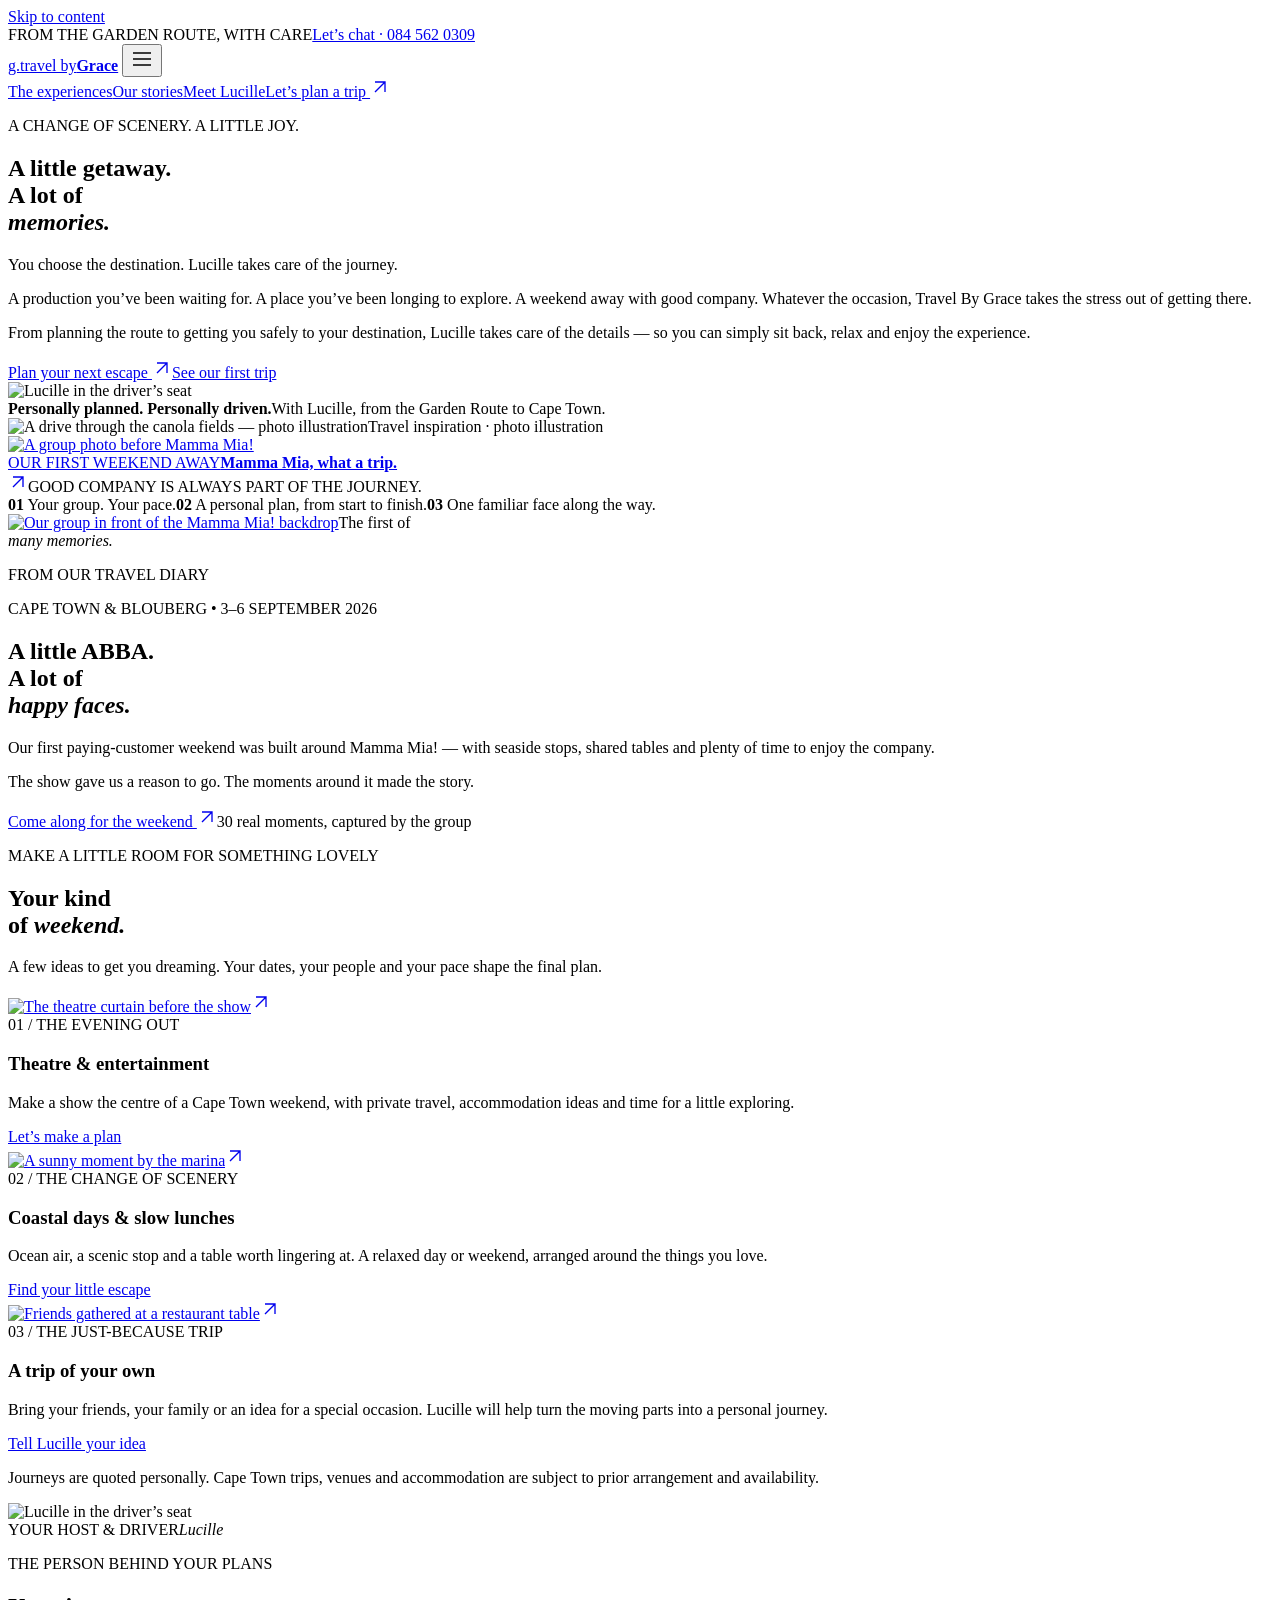
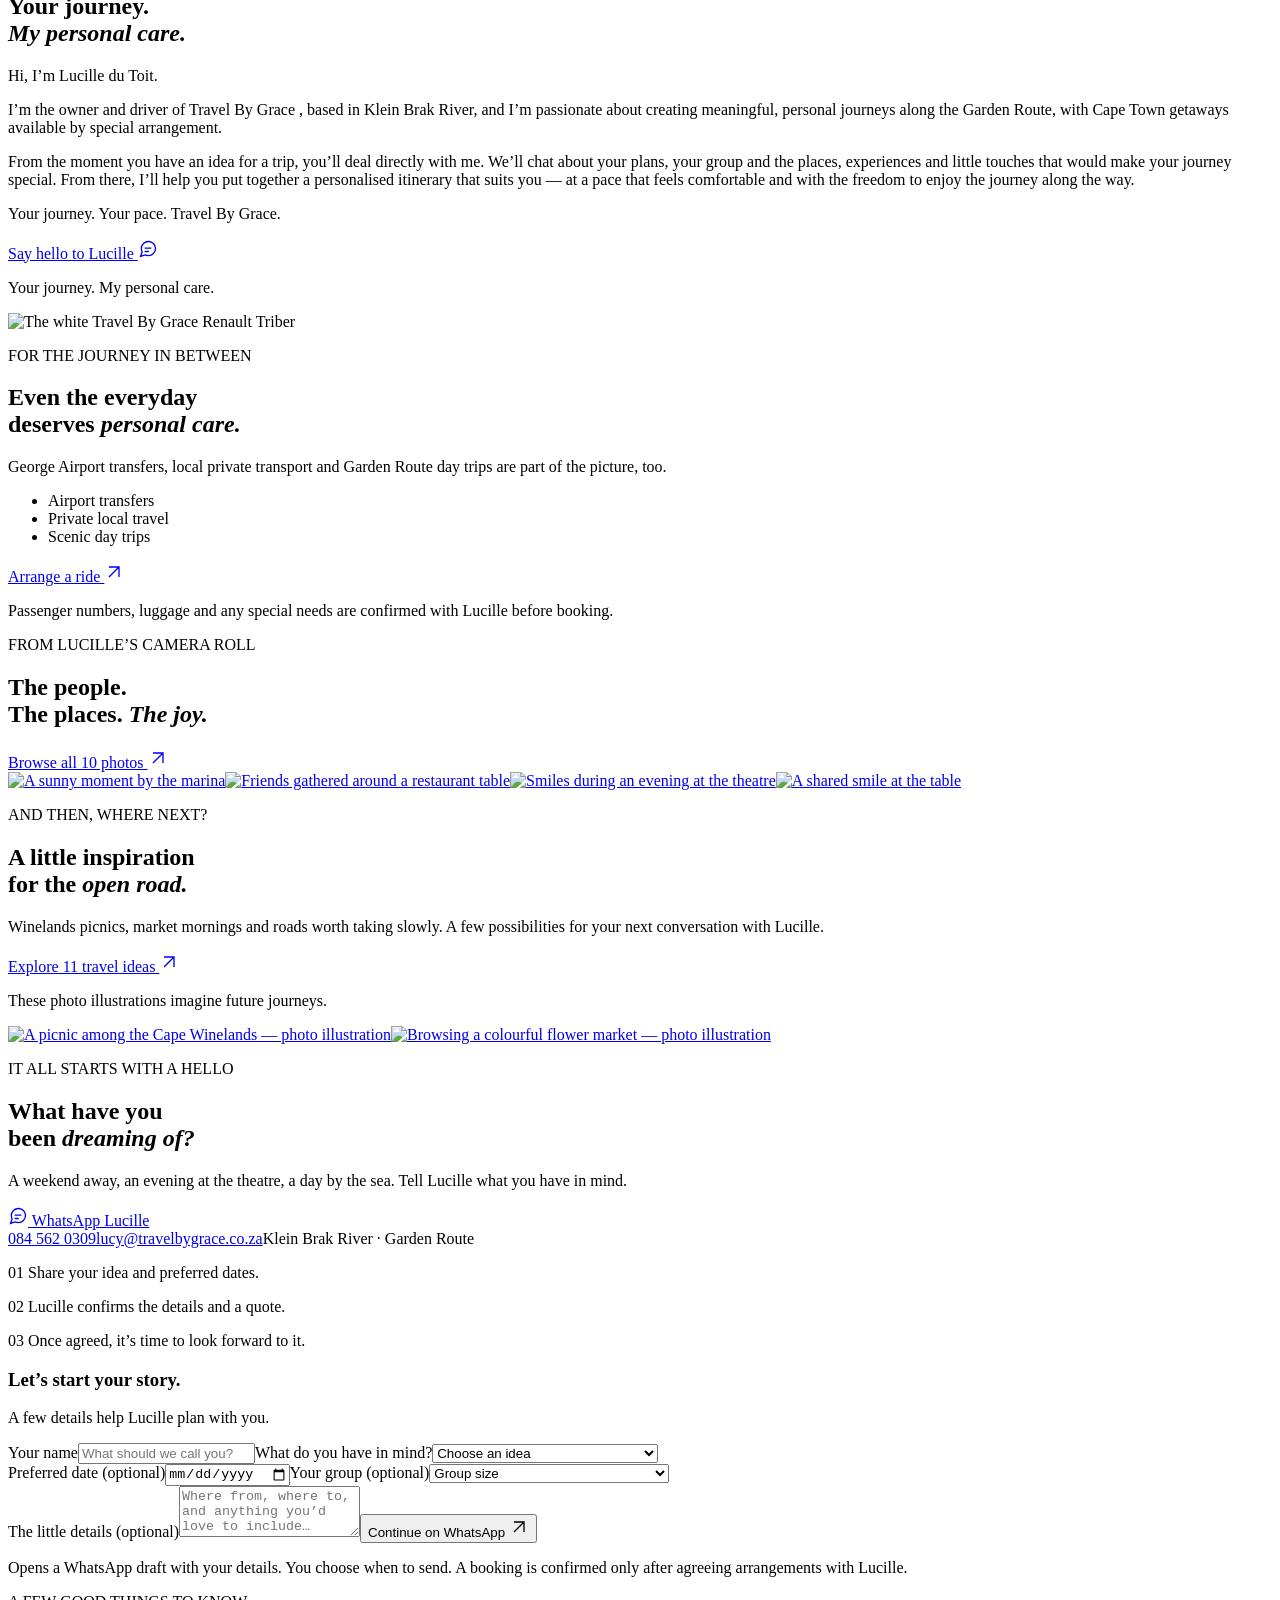
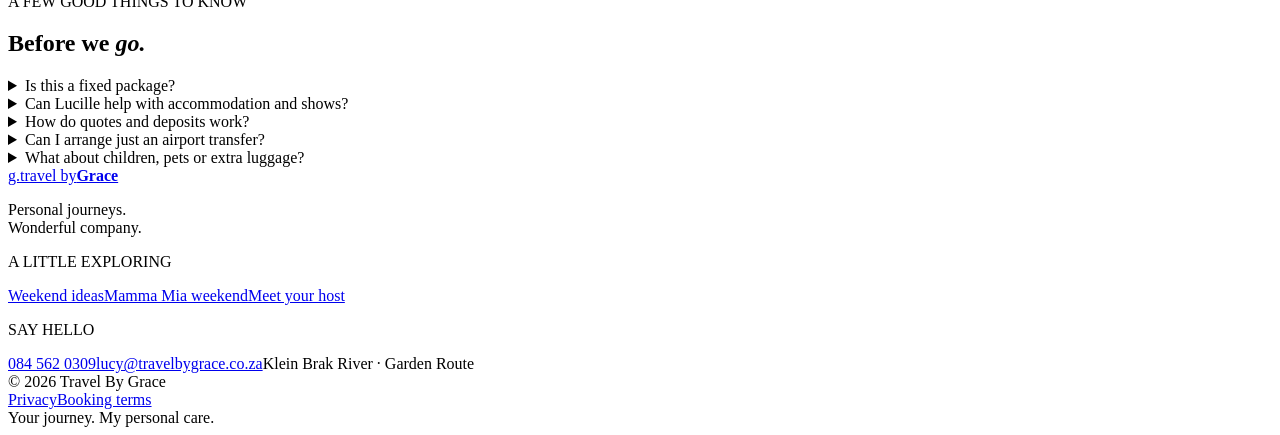
==== commit 95b6fe73: "Text update to botique preview.html Updated a few wording" ====
--- a/public/index.html
+++ b/public/index.html
@@ -4,7 +4,8 @@
     <button class="menu-toggle" aria-expanded="false" aria-controls="main-nav" aria-label="Open navigation"><svg viewBox="0 0 24 24" width="24" height="24" fill="none" stroke="currentColor" stroke-width="1.5" aria-hidden="true"><path d="M3 6h18M3 12h18M3 18h18"/></svg></button>
     <nav id="main-nav" aria-label="Main navigation"><a href="/#experiences">The experiences</a><a href="/#stories">Our stories</a><a href="/#lucille">Meet Lucille</a><a href="/#contact" class="button button-small">Let’s plan a trip <svg viewBox="0 0 24 24" width="20" height="20" fill="none" stroke="currentColor" stroke-width="1.6" aria-hidden="true"><path d="M6 18 18 6M6 6h12v12"/></svg></a></nav>
     </div></header><main id="main">
-<section class="hero"><div class="container hero-grid"><div class="hero-copy"><p class="eyebrow"><span></span> A CHANGE OF SCENERY. A LITTLE JOY.</p><h1>A little getaway.<br>A lot of<br><em>memories.</em></h1><p class="hero-intro">A show you’ve been waiting for. A beautiful new view. A weekend in good company. Let Lucille bring the little details together.</p><div class="hero-actions"><a class="button" href="#contact">Plan your next escape <svg viewBox="0 0 24 24" width="20" height="20" fill="none" stroke="currentColor" stroke-width="1.6" aria-hidden="true"><path d="M6 18 18 6M6 6h12v12"/></svg></a><a class="text-link" href="/stories/mamma-mia-weekend/">See our first trip</a></div><div class="host-note"><img class="" src="/assets/images/lucille-portrait-small.webp" width="1152" height="1536" alt="Lucille in the driver’s seat" loading="eager" decoding="async" fetchpriority="high"><div><strong>Personally planned. Personally driven.</strong><span>With Lucille, from the Garden Route to Cape Town.</span></div></div></div>
+<section class="hero"><div class="container hero-grid"><div class="hero-copy"><p class="eyebrow"><span></span> A CHANGE OF SCENERY. A LITTLE JOY.</p><h1>A little getaway.<br>A lot of<br><em>memories.</em></h1><p class="hero-intro">You choose the destination. Lucille takes care of the journey.
+</p><p>A production you’ve been waiting for. A place you’ve been longing to explore. A weekend away with good company. Whatever the occasion, Travel By Grace takes the stress out of getting there.</p></p><p>From planning the route to getting you safely to your destination, Lucille takes care of the details — so you can simply sit back, relax and enjoy the experience.</p></p><div class="hero-actions"><a class="button" href="#contact">Plan your next escape <svg viewBox="0 0 24 24" width="20" height="20" fill="none" stroke="currentColor" stroke-width="1.6" aria-hidden="true"><path d="M6 18 18 6M6 6h12v12"/></svg></a><a class="text-link" href="/stories/mamma-mia-weekend/">See our first trip</a></div><div class="host-note"><img class="" src="/assets/images/lucille-portrait-small.webp" width="1152" height="1536" alt="Lucille in the driver’s seat" loading="eager" decoding="async" fetchpriority="high"><div><strong>Personally planned. Personally driven.</strong><span>With Lucille, from the Garden Route to Cape Town.</span></div></div></div>
 <div class="hero-visual"><div class="hero-photo"><img class="" src="/assets/images/inspiration-06.webp" srcset="/assets/images/inspiration-06-small.webp 640w, /assets/images/inspiration-06.webp 1672w" sizes="(max-width: 700px) 100vw, 55vw" width="1672" height="941" alt="A drive through the canola fields — photo illustration" loading="eager" decoding="async" fetchpriority="high"><span class="photo-label">Travel inspiration · photo illustration</span></div><a class="memory-card" href="/stories/mamma-mia-weekend/"><img class="" src="/assets/images/mamma-mia-07-small.webp" width="843" height="632" alt="A group photo before Mamma Mia!" loading="eager" decoding="async" fetchpriority="high"><div><span>OUR FIRST WEEKEND AWAY</span><strong>Mamma Mia, what a trip.</strong></div><span class="memory-arrow"><svg viewBox="0 0 24 24" width="20" height="20" fill="none" stroke="currentColor" stroke-width="1.6" aria-hidden="true"><path d="M6 18 18 6M6 6h12v12"/></svg></span></a><span class="hero-side-note">GOOD COMPANY IS ALWAYS PART OF THE JOURNEY.</span></div></div></section>
 <div class="container promise-bar"><span><b>01</b> Your group. Your pace.</span><span><b>02</b> A personal plan, from start to finish.</span><span><b>03</b> One familiar face along the way.</span></div>
 
@@ -12,7 +13,7 @@
 
 <section class="experiences section" id="experiences"><div class="container"><div class="section-top"><div><p class="eyebrow">MAKE A LITTLE ROOM FOR SOMETHING LOVELY</p><h2>Your kind<br>of <em>weekend.</em></h2></div><p>A few ideas to get you dreaming. Your dates, your people and your pace shape the final plan.</p></div><div class="experience-grid"><article class="experience-card"><a href="#contact" data-trip="Theatre & entertainment"><img class="" src="/assets/images/mamma-mia-09.webp" srcset="/assets/images/mamma-mia-09-small.webp 640w, /assets/images/mamma-mia-09.webp 843w" sizes="(max-width: 700px) 100vw, 55vw" width="843" height="632" alt="The theatre curtain before the show" loading="lazy" decoding="async"><span class="card-arrow"><svg viewBox="0 0 24 24" width="20" height="20" fill="none" stroke="currentColor" stroke-width="1.6" aria-hidden="true"><path d="M6 18 18 6M6 6h12v12"/></svg></span></a><div><span class="card-kicker">01 / THE EVENING OUT</span><h3>Theatre & entertainment</h3><p>Make a show the centre of a Cape Town weekend, with private travel, accommodation ideas and time for a little exploring.</p><a href="#contact" class="text-link" data-trip="Theatre & entertainment">Let’s make a plan</a></div></article><article class="experience-card"><a href="#contact" data-trip="Coastal days & slow lunches"><img class="" src="/assets/images/waterfront-moment.webp" srcset="/assets/images/waterfront-moment-small.webp 640w, /assets/images/waterfront-moment.webp 1536w" sizes="(max-width: 700px) 100vw, 55vw" width="1536" height="1122" alt="A sunny moment by the marina" loading="lazy" decoding="async"><span class="card-arrow"><svg viewBox="0 0 24 24" width="20" height="20" fill="none" stroke="currentColor" stroke-width="1.6" aria-hidden="true"><path d="M6 18 18 6M6 6h12v12"/></svg></span></a><div><span class="card-kicker">02 / THE CHANGE OF SCENERY</span><h3>Coastal days & slow lunches</h3><p>Ocean air, a scenic stop and a table worth lingering at. A relaxed day or weekend, arranged around the things you love.</p><a href="#contact" class="text-link" data-trip="Coastal days & slow lunches">Find your little escape</a></div></article><article class="experience-card"><a href="#contact" data-trip="A trip of our own"><img class="" src="/assets/images/mamma-mia-27.webp" srcset="/assets/images/mamma-mia-27-small.webp 640w, /assets/images/mamma-mia-27.webp 843w" sizes="(max-width: 700px) 100vw, 55vw" width="843" height="632" alt="Friends gathered at a restaurant table" loading="lazy" decoding="async"><span class="card-arrow"><svg viewBox="0 0 24 24" width="20" height="20" fill="none" stroke="currentColor" stroke-width="1.6" aria-hidden="true"><path d="M6 18 18 6M6 6h12v12"/></svg></span></a><div><span class="card-kicker">03 / THE JUST-BECAUSE TRIP</span><h3>A trip of your own</h3><p>Bring your friends, your family or an idea for a special occasion. Lucille will help turn the moving parts into a personal journey.</p><a href="#contact" class="text-link" data-trip="A trip of our own">Tell Lucille your idea</a></div></article></div><p class="availability-note">Journeys are quoted personally. Cape Town trips, venues and accommodation are subject to prior arrangement and availability.</p></div></section>
 
-<section class="section about-section" id="lucille"><div class="container about-grid"><div class="about-photo-wrap"><div class="about-portrait"><img class="" src="/assets/images/lucille-portrait.webp" srcset="/assets/images/lucille-portrait-small.webp 480w, /assets/images/lucille-portrait.webp 1152w" sizes="(max-width: 700px) 100vw, 55vw" width="1152" height="1536" alt="Lucille in the driver’s seat" loading="lazy" decoding="async"></div><span class="portrait-tag"><span>YOUR HOST & DRIVER</span><em>Lucille</em></span></div><div class="about-copy"><p class="eyebrow">THE PERSON BEHIND YOUR PLANS</p><h2>Your journey.<br><em>My personal care.</em></h2><p class="intro">Hi, I’m Lucille du Toit.</p><p>I’m the owner and driver behind Travel By Grace, based in Klein Brak River. I help people enjoy personal journeys around the Garden Route, with Cape Town getaways by special arrangement.</p><p>You speak directly with me from your first idea to your final stop. We’ll talk through the journey, your group and the things you’d love to do — then put a plan together that feels right for you.</p><a class="text-link strong-link" href="https://wa.me/27845620309?text=Hi%20Lucille%2C%20I%27d%20love%20to%20plan%20a%20trip%20with%20Travel%20By%20Grace." target="_blank" rel="noopener noreferrer">Say hello to Lucille <svg viewBox="0 0 24 24" width="20" height="20" fill="none" stroke="currentColor" stroke-width="1.6" aria-hidden="true"><path d="M21 11.5a8.5 8.5 0 0 1-8.5 8.5 10 10 0 0 1-4-.9L3 21l1.9-5.5a10 10 0 0 1-.9-4A8.5 8.5 0 0 1 12.5 3H13a8.5 8.5 0 0 1 8 8v.5Z"/><path d="M8 11h8m-8 4h5"/></svg></a><p class="signature">Your journey. My personal care.</p></div></div></section>
+<section class="section about-section" id="lucille"><div class="container about-grid"><div class="about-photo-wrap"><div class="about-portrait"><img class="" src="/assets/images/lucille-portrait.webp" srcset="/assets/images/lucille-portrait-small.webp 480w, /assets/images/lucille-portrait.webp 1152w" sizes="(max-width: 700px) 100vw, 55vw" width="1152" height="1536" alt="Lucille in the driver’s seat" loading="lazy" decoding="async"></div><span class="portrait-tag"><span>YOUR HOST & DRIVER</span><em>Lucille</em></span></div><div class="about-copy"><p class="eyebrow">THE PERSON BEHIND YOUR PLANS</p><h2>Your journey.<br><em>My personal care.</em></h2><p class="intro">Hi, I’m Lucille du Toit.</p><p>I’m the owner and driver of Travel By Grace , based in Klein Brak River, and I’m passionate about creating meaningful, personal journeys along the Garden Route, with Cape Town getaways available by special arrangement.</p><p>From the moment you have an idea for a trip, you’ll deal directly with me. We’ll chat about your plans, your group and the places, experiences and little touches that would make your journey special. From there, I’ll help you put together a personalised itinerary that suits you — at a pace that feels comfortable and with the freedom to enjoy the journey along the way.</p></p><p>Your journey. Your pace. Travel By Grace.</p><a class="text-link strong-link" href="https://wa.me/27845620309?text=Hi%20Lucille%2C%20I%27d%20love%20to%20plan%20a%20trip%20with%20Travel%20By%20Grace." target="_blank" rel="noopener noreferrer">Say hello to Lucille <svg viewBox="0 0 24 24" width="20" height="20" fill="none" stroke="currentColor" stroke-width="1.6" aria-hidden="true"><path d="M21 11.5a8.5 8.5 0 0 1-8.5 8.5 10 10 0 0 1-4-.9L3 21l1.9-5.5a10 10 0 0 1-.9-4A8.5 8.5 0 0 1 12.5 3H13a8.5 8.5 0 0 1 8 8v.5Z"/><path d="M8 11h8m-8 4h5"/></svg></a><p class="signature">Your journey. My personal care.</p></div></div></section>
 
 <section class="transport-band"><div class="container transport-grid"><div class="transport-image"><img class="" src="/assets/images/vehicle-side.webp" srcset="/assets/images/vehicle-side-small.webp 640w, /assets/images/vehicle-side.webp 1536w" sizes="(max-width: 700px) 100vw, 55vw" width="1536" height="864" alt="The white Travel By Grace Renault Triber" loading="lazy" decoding="async"></div><div><p class="eyebrow">FOR THE JOURNEY IN BETWEEN</p><h2>Even the everyday<br>deserves <em>personal care.</em></h2><p>George Airport transfers, local private transport and Garden Route day trips are part of the picture, too.</p><ul class="inline-services"><li>Airport transfers</li><li>Private local travel</li><li>Scenic day trips</li></ul><a class="text-link strong-link" href="#contact" data-trip="Airport transfer or private transport">Arrange a ride <svg viewBox="0 0 24 24" width="20" height="20" fill="none" stroke="currentColor" stroke-width="1.6" aria-hidden="true"><path d="M6 18 18 6M6 6h12v12"/></svg></a><p class="transport-note">Passenger numbers, luggage and any special needs are confirmed with Lucille before booking.</p></div></div></section>
 
@@ -23,4 +24,4 @@
 <section class="section contact-section" id="contact"><div class="container contact-grid"><div class="contact-copy"><p class="eyebrow">IT ALL STARTS WITH A HELLO</p><h2>What have you<br>been <em>dreaming of?</em></h2><p>A weekend away, an evening at the theatre, a day by the sea. Tell Lucille what you have in mind.</p><a class="button button-lime" href="https://wa.me/27845620309?text=Hi%20Lucille%2C%20I%27d%20love%20to%20plan%20a%20trip%20with%20Travel%20By%20Grace." target="_blank" rel="noopener noreferrer"><svg viewBox="0 0 24 24" width="20" height="20" fill="none" stroke="currentColor" stroke-width="1.6" aria-hidden="true"><path d="M21 11.5a8.5 8.5 0 0 1-8.5 8.5 10 10 0 0 1-4-.9L3 21l1.9-5.5a10 10 0 0 1-.9-4A8.5 8.5 0 0 1 12.5 3H13a8.5 8.5 0 0 1 8 8v.5Z"/><path d="M8 11h8m-8 4h5"/></svg> WhatsApp Lucille</a><div class="contact-lines"><a href="tel:+27845620309">084 562 0309</a><a href="mailto:lucy@travelbygrace.co.za">lucy@travelbygrace.co.za</a><span>Klein Brak River · Garden Route</span></div><div class="planning-steps"><p><span>01</span> Share your idea and preferred dates.</p><p><span>02</span> Lucille confirms the details and a quote.</p><p><span>03</span> Once agreed, it’s time to look forward to it.</p></div></div><form id="trip-enquiry" class="enquiry-form"><h3>Let’s start your story.</h3><p>A few details help Lucille plan with you.</p><label>Your name<input id="enquiry-name" name="name" autocomplete="given-name" placeholder="What should we call you?" maxlength="100" required></label><label>What do you have in mind?<select id="enquiry-trip" name="trip" required><option value="">Choose an idea</option><option>Theatre & entertainment</option><option>Coastal days & slow lunches</option><option>A trip of our own</option><option>Airport transfer or private transport</option><option>Still dreaming — help me decide</option></select></label><div class="form-row"><label>Preferred date <span class="optional">(optional)</span><input id="enquiry-date" name="date" type="date"></label><label>Your group <span class="optional">(optional)</span><select id="enquiry-group" name="group"><option value="">Group size</option><option>1 person</option><option>2 people</option><option>3 people</option><option>4 people</option><option>5 people</option><option>6 people — please confirm suitability</option><option>Let’s discuss</option></select></label></div><label>The little details <span class="optional">(optional)</span><textarea id="enquiry-details" name="details" rows="3" maxlength="1800" placeholder="Where from, where to, and anything you’d love to include…"></textarea></label><button class="button" type="submit">Continue on WhatsApp <svg viewBox="0 0 24 24" width="20" height="20" fill="none" stroke="currentColor" stroke-width="1.6" aria-hidden="true"><path d="M6 18 18 6M6 6h12v12"/></svg></button><p class="form-note">Opens a WhatsApp draft with your details. You choose when to send. A booking is confirmed only after agreeing arrangements with Lucille.</p><noscript><p>Please use the WhatsApp link or call Lucille to share your trip details.</p></noscript></form></div></section>
 
 <section class="faq-section"><div class="container faq-grid"><div><p class="eyebrow">A FEW GOOD THINGS TO KNOW</p><h2>Before we <em>go.</em></h2></div><div class="faq-list"><details><summary>Is this a fixed package?</summary><p>Each trip is shaped around your group, dates and preferences. The trip stories share past experiences; they are inspiration for your own plan, not promises of a fixed itinerary.</p></details><details><summary>Can Lucille help with accommodation and shows?</summary><p>Lucille can help coordinate accommodation ideas and selected experiences. Third-party prices, availability and booking terms are checked and discussed before anything is confirmed.</p></details><details><summary>How do quotes and deposits work?</summary><p>Pricing is provided for your particular journey. Any deposit, balance and payment arrangements are agreed directly with Lucille.</p></details><details><summary>Can I arrange just an airport transfer?</summary><p>Yes. George Airport transfers and local private travel are available by prior arrangement. Share your route, passengers and luggage requirements when enquiring.</p></details><details><summary>What about children, pets or extra luggage?</summary><p>Please discuss child seats, pets and luggage when you first enquire. Suitability and space are confirmed for your specific journey.</p></details></div></div></section>
-</main><footer class="site-footer"><div class="container footer-top"><div><a class="brand" href="/" aria-label="Travel By Grace home"><span class="brand-monogram" aria-hidden="true">g.</span><span class="brand-type"><span>travel by</span><strong>Grace</strong></span></a><p>Personal journeys.<br>Wonderful company.</p></div><div><p class="footer-label">A LITTLE EXPLORING</p><a href="/#experiences">Weekend ideas</a><a href="/stories/mamma-mia-weekend/">Mamma Mia weekend</a><a href="/#lucille">Meet your host</a></div><div><p class="footer-label">SAY HELLO</p><a href="tel:+27845620309">084 562 0309</a><a href="mailto:lucy@travelbygrace.co.za">lucy@travelbygrace.co.za</a><span>Klein Brak River · Garden Route</span></div></div><div class="container footer-bottom"><span>© 2026 Travel By Grace</span><div><a href="/privacy/">Privacy</a><a href="/booking-terms/">Booking terms</a></div><span>Your journey. My personal care.</span></div></footer><dialog class="lightbox" id="photo-viewer" aria-labelledby="photo-caption"><div class="lightbox-inner"><div class="lightbox-top"><span id="photo-collection"></span><button type="button" class="icon-button" data-close-photo aria-label="Close photo viewer">×</button></div><div class="lightbox-picture"><button type="button" class="icon-button photo-prev" data-photo-prev aria-label="Previous photo">‹</button><img id="viewer-image" alt=""><button type="button" class="icon-button photo-next" data-photo-next aria-label="Next photo">›</button></div><div class="lightbox-bottom"><p id="photo-caption"></p><span id="photo-count" aria-live="polite"></span></div><p class="sr-only">Use the left and right arrow keys to browse. Press Escape to close.</p></div></dialog><script type="application/json" id="gallery-data">{"weekend":[{"key":"mamma-mia-01","src":"/assets/images/mamma-mia-01.webp","thumb":"/assets/images/mamma-mia-01-small.webp","alt":"A café stop among antiques and chandeliers","caption":"A café stop among antiques and chandeliers","width":843,"height":632},{"key":"mamma-mia-02","src":"/assets/images/mamma-mia-02.webp","thumb":"/assets/images/mamma-mia-02-small.webp","alt":"Good company around a café table","caption":"Good company around a café table","width":640,"height":853},{"key":"mamma-mia-03","src":"/assets/images/mamma-mia-03.webp","thumb":"/assets/images/mamma-mia-03-small.webp","alt":"Cakes and sweet treats at a café stop","caption":"Cakes and sweet treats at a café stop","width":843,"height":632},{"key":"mamma-mia-04","src":"/assets/images/mamma-mia-04.webp","thumb":"/assets/images/mamma-mia-04-small.webp","alt":"A cake display and a moment at the table","caption":"A cake display and a moment at the table","width":640,"height":853},{"key":"mamma-mia-05","src":"/assets/images/mamma-mia-05.webp","thumb":"/assets/images/mamma-mia-05-small.webp","alt":"Lunch during our weekend away","caption":"Lunch during our weekend away","width":640,"height":853},{"key":"mamma-mia-06","src":"/assets/images/mamma-mia-06.webp","thumb":"/assets/images/mamma-mia-06-small.webp","alt":"Our group in front of the Mamma Mia! backdrop","caption":"Our group in front of the Mamma Mia! backdrop","width":640,"height":853},{"key":"mamma-mia-07","src":"/assets/images/mamma-mia-07.webp","thumb":"/assets/images/mamma-mia-07-small.webp","alt":"A group photo before Mamma Mia!","caption":"A group photo before Mamma Mia!","width":843,"height":632},{"key":"mamma-mia-08","src":"/assets/images/mamma-mia-08.webp","thumb":"/assets/images/mamma-mia-08-small.webp","alt":"The Mamma Mia! photo backdrop","caption":"The Mamma Mia! photo backdrop","width":843,"height":632},{"key":"mamma-mia-09","src":"/assets/images/mamma-mia-09.webp","thumb":"/assets/images/mamma-mia-09-small.webp","alt":"The theatre curtain before the show","caption":"The theatre curtain before the show","width":843,"height":632},{"key":"mamma-mia-10","src":"/assets/images/mamma-mia-10.webp","thumb":"/assets/images/mamma-mia-10-small.webp","alt":"The audience settling in for a theatre performance","caption":"The audience settling in for a theatre performance","width":843,"height":632},{"key":"mamma-mia-11","src":"/assets/images/mamma-mia-11.webp","thumb":"/assets/images/mamma-mia-11-small.webp","alt":"A colourful theatre foyer","caption":"A colourful theatre foyer","width":640,"height":853},{"key":"mamma-mia-12","src":"/assets/images/mamma-mia-12.webp","thumb":"/assets/images/mamma-mia-12-small.webp","alt":"Details from a theatre visit","caption":"Details from a theatre visit","width":640,"height":853},{"key":"mamma-mia-13","src":"/assets/images/mamma-mia-13.webp","thumb":"/assets/images/mamma-mia-13-small.webp","alt":"Rows of seats in an intimate theatre","caption":"Rows of seats in an intimate theatre","width":843,"height":632},{"key":"mamma-mia-14","src":"/assets/images/mamma-mia-14.webp","thumb":"/assets/images/mamma-mia-14-small.webp","alt":"A doorway framed with theatre curtains","caption":"A doorway framed with theatre curtains","width":640,"height":853},{"key":"mamma-mia-15","src":"/assets/images/mamma-mia-15.webp","thumb":"/assets/images/mamma-mia-15-small.webp","alt":"A tasting board of sweet drinks","caption":"A tasting board of sweet drinks","width":843,"height":632},{"key":"mamma-mia-16","src":"/assets/images/mamma-mia-16.webp","thumb":"/assets/images/mamma-mia-16-small.webp","alt":"Smiles around a café table","caption":"Smiles around a café table","width":843,"height":632},{"key":"mamma-mia-17","src":"/assets/images/mamma-mia-17.webp","thumb":"/assets/images/mamma-mia-17-small.webp","alt":"Motorcycles on display at a café stop","caption":"Motorcycles on display at a café stop","width":843,"height":632},{"key":"mamma-mia-18","src":"/assets/images/mamma-mia-18.webp","thumb":"/assets/images/mamma-mia-18-small.webp","alt":"A warm meal during the weekend","caption":"A warm meal during the weekend","width":640,"height":853},{"key":"mamma-mia-19","src":"/assets/images/mamma-mia-19.webp","thumb":"/assets/images/mamma-mia-19-small.webp","alt":"A seaside pause beside a promenade bench","caption":"A seaside pause beside a promenade bench","width":843,"height":512},{"key":"mamma-mia-20","src":"/assets/images/mamma-mia-20.webp","thumb":"/assets/images/mamma-mia-20-small.webp","alt":"Together on the Blouberg promenade","caption":"Together on the Blouberg promenade","width":831,"height":600},{"key":"mamma-mia-21","src":"/assets/images/mamma-mia-21.webp","thumb":"/assets/images/mamma-mia-21-small.webp","alt":"A sunny walk beside the beach","caption":"A sunny walk beside the beach","width":843,"height":632},{"key":"mamma-mia-22","src":"/assets/images/mamma-mia-22.webp","thumb":"/assets/images/mamma-mia-22-small.webp","alt":"Table Mountain across the bay from Blouberg","caption":"Table Mountain across the bay from Blouberg","width":843,"height":632},{"key":"mamma-mia-23","src":"/assets/images/mamma-mia-23.webp","thumb":"/assets/images/mamma-mia-23-small.webp","alt":"A café view towards the sea","caption":"A café view towards the sea","width":843,"height":632},{"key":"mamma-mia-24","src":"/assets/images/mamma-mia-24.webp","thumb":"/assets/images/mamma-mia-24-small.webp","alt":"A relaxed meal at the accommodation","caption":"A relaxed meal at the accommodation","width":843,"height":632},{"key":"mamma-mia-25","src":"/assets/images/mamma-mia-25.webp","thumb":"/assets/images/mamma-mia-25-small.webp","alt":"Evening conversation with a sunset view","caption":"Evening conversation with a sunset view","width":640,"height":853},{"key":"mamma-mia-26","src":"/assets/images/mamma-mia-26.webp","thumb":"/assets/images/mamma-mia-26-small.webp","alt":"A pink sunset beyond the balcony","caption":"A pink sunset beyond the balcony","width":480,"height":853},{"key":"mamma-mia-27","src":"/assets/images/mamma-mia-27.webp","thumb":"/assets/images/mamma-mia-27-small.webp","alt":"Friends gathered at a restaurant table","caption":"Friends gathered at a restaurant table","width":843,"height":632},{"key":"mamma-mia-28","src":"/assets/images/mamma-mia-28.webp","thumb":"/assets/images/mamma-mia-28-small.webp","alt":"An airy restaurant interior","caption":"An airy restaurant interior","width":843,"height":632},{"key":"mamma-mia-29","src":"/assets/images/mamma-mia-29.webp","thumb":"/assets/images/mamma-mia-29-small.webp","alt":"Restaurant displays and vintage details","caption":"Restaurant displays and vintage details","width":843,"height":632},{"key":"mamma-mia-30","src":"/assets/images/mamma-mia-30.webp","thumb":"/assets/images/mamma-mia-30-small.webp","alt":"A final group moment around the table","caption":"A final group moment around the table","width":843,"height":632}],"moments":[{"key":"lucille-portrait","src":"/assets/images/lucille-portrait.webp","thumb":"/assets/images/lucille-portrait-small.webp","alt":"Lucille in the driver’s seat","caption":"Lucille in the driver’s seat","width":1152,"height":1536},{"key":"vehicle-side","src":"/assets/images/vehicle-side.webp","thumb":"/assets/images/vehicle-side-small.webp","alt":"The white Travel By Grace Renault Triber","caption":"The white Travel By Grace Renault Triber","width":1536,"height":864},{"key":"vehicle-front","src":"/assets/images/vehicle-front.webp","thumb":"/assets/images/vehicle-front-small.webp","alt":"The Travel By Grace vehicle, ready for a journey","caption":"The Travel By Grace vehicle, ready for a journey","width":1152,"height":1536},{"key":"vehicle-rear","src":"/assets/images/vehicle-rear.webp","thumb":"/assets/images/vehicle-rear-small.webp","alt":"A rear view of the Travel By Grace vehicle","caption":"A rear view of the Travel By Grace vehicle","width":1152,"height":1536},{"key":"vehicle-details","src":"/assets/images/vehicle-details.webp","thumb":"/assets/images/vehicle-details-small.webp","alt":"Travel By Grace details on the vehicle","caption":"Travel By Grace details on the vehicle","width":1152,"height":1536},{"key":"waterfront-moment","src":"/assets/images/waterfront-moment.webp","thumb":"/assets/images/waterfront-moment-small.webp","alt":"A sunny moment by the marina","caption":"A sunny moment by the marina","width":1536,"height":1122},{"key":"table-moment","src":"/assets/images/table-moment.webp","thumb":"/assets/images/table-moment-small.webp","alt":"Friends gathered around a restaurant table","caption":"Friends gathered around a restaurant table","width":1536,"height":1152},{"key":"shared-smiles","src":"/assets/images/shared-smiles.webp","thumb":"/assets/images/shared-smiles-small.webp","alt":"A shared smile at the table","caption":"A shared smile at the table","width":1536,"height":1152},{"key":"friends-at-lunch","src":"/assets/images/friends-at-lunch.webp","thumb":"/assets/images/friends-at-lunch-small.webp","alt":"Company and conversation over lunch","caption":"Company and conversation over lunch","width":1536,"height":1152},{"key":"theatre-moment","src":"/assets/images/theatre-moment.webp","thumb":"/assets/images/theatre-moment-small.webp","alt":"Smiles during an evening at the theatre","caption":"Smiles during an evening at the theatre","width":1536,"height":1152}],"inspiration":[{"key":"inspiration-01","src":"/assets/images/inspiration-01.webp","thumb":"/assets/images/inspiration-01-small.webp","alt":"Canola fields and an open road — photo illustration","caption":"Canola fields and an open road — photo illustration","width":1672,"height":941},{"key":"inspiration-02","src":"/assets/images/inspiration-02.webp","thumb":"/assets/images/inspiration-02-small.webp","alt":"A picnic among the Cape Winelands — photo illustration","caption":"A picnic among the Cape Winelands — photo illustration","width":1672,"height":941},{"key":"inspiration-03","src":"/assets/images/inspiration-03.webp","thumb":"/assets/images/inspiration-03-small.webp","alt":"A coastal stop with a Table Mountain view — photo illustration","caption":"A coastal stop with a Table Mountain view — photo illustration","width":1672,"height":941},{"key":"inspiration-04","src":"/assets/images/inspiration-04.webp","thumb":"/assets/images/inspiration-04-small.webp","alt":"A day out with a personal host — photo illustration","caption":"A day out with a personal host — photo illustration","width":1672,"height":941},{"key":"inspiration-05","src":"/assets/images/inspiration-05.webp","thumb":"/assets/images/inspiration-05-small.webp","alt":"A relaxed Winelands picnic — photo illustration","caption":"A relaxed Winelands picnic — photo illustration","width":1672,"height":941},{"key":"inspiration-06","src":"/assets/images/inspiration-06.webp","thumb":"/assets/images/inspiration-06-small.webp","alt":"A drive through the canola fields — photo illustration","caption":"A drive through the canola fields — photo illustration","width":1672,"height":941},{"key":"inspiration-07","src":"/assets/images/inspiration-07.webp","thumb":"/assets/images/inspiration-07-small.webp","alt":"The magic of an evening at the theatre — photo illustration","caption":"The magic of an evening at the theatre — photo illustration","width":1672,"height":941},{"key":"inspiration-08","src":"/assets/images/inspiration-08.webp","thumb":"/assets/images/inspiration-08-small.webp","alt":"A road trip through bright yellow fields — photo illustration","caption":"A road trip through bright yellow fields — photo illustration","width":1672,"height":941},{"key":"inspiration-09","src":"/assets/images/inspiration-09.webp","thumb":"/assets/images/inspiration-09-small.webp","alt":"A sunny marina visit — photo illustration","caption":"A sunny marina visit — photo illustration","width":1672,"height":941},{"key":"inspiration-10","src":"/assets/images/inspiration-10.webp","thumb":"/assets/images/inspiration-10-small.webp","alt":"Browsing a colourful flower market — photo illustration","caption":"Browsing a colourful flower market — photo illustration","width":1672,"height":941},{"key":"inspiration-11","src":"/assets/images/inspiration-11.webp","thumb":"/assets/images/inspiration-11-small.webp","alt":"Packing up for a new adventure — photo illustration","caption":"Packing up for a new adventure — photo illustration","width":1672,"height":941}]}</script><script src="/assets/site.js" defer></script></body></html>+</main><footer class="site-footer"><div class="container footer-top"><div><a class="brand" href="/" aria-label="Travel By Grace home"><span class="brand-monogram" aria-hidden="true">g.</span><span class="brand-type"><span>travel by</span><strong>Grace</strong></span></a><p>Personal journeys.<br>Wonderful company.</p></div><div><p class="footer-label">A LITTLE EXPLORING</p><a href="/#experiences">Weekend ideas</a><a href="/stories/mamma-mia-weekend/">Mamma Mia weekend</a><a href="/#lucille">Meet your host</a></div><div><p class="footer-label">SAY HELLO</p><a href="tel:+27845620309">084 562 0309</a><a href="mailto:lucy@travelbygrace.co.za">lucy@travelbygrace.co.za</a><span>Klein Brak River · Garden Route</span></div></div><div class="container footer-bottom"><span>© 2026 Travel By Grace</span><div><a href="/privacy/">Privacy</a><a href="/booking-terms/">Booking terms</a></div><span>Your journey. My personal care.</span></div></footer><dialog class="lightbox" id="photo-viewer" aria-labelledby="photo-caption"><div class="lightbox-inner"><div class="lightbox-top"><span id="photo-collection"></span><button type="button" class="icon-button" data-close-photo aria-label="Close photo viewer">×</button></div><div class="lightbox-picture"><button type="button" class="icon-button photo-prev" data-photo-prev aria-label="Previous photo">‹</button><img id="viewer-image" alt=""><button type="button" class="icon-button photo-next" data-photo-next aria-label="Next photo">›</button></div><div class="lightbox-bottom"><p id="photo-caption"></p><span id="photo-count" aria-live="polite"></span></div><p class="sr-only">Use the left and right arrow keys to browse. Press Escape to close.</p></div></dialog><script type="application/json" id="gallery-data">{"weekend":[{"key":"mamma-mia-01","src":"/assets/images/mamma-mia-01.webp","thumb":"/assets/images/mamma-mia-01-small.webp","alt":"A café stop among antiques and chandeliers","caption":"A café stop among antiques and chandeliers","width":843,"height":632},{"key":"mamma-mia-02","src":"/assets/images/mamma-mia-02.webp","thumb":"/assets/images/mamma-mia-02-small.webp","alt":"Good company around a café table","caption":"Good company around a café table","width":640,"height":853},{"key":"mamma-mia-03","src":"/assets/images/mamma-mia-03.webp","thumb":"/assets/images/mamma-mia-03-small.webp","alt":"Cakes and sweet treats at a café stop","caption":"Cakes and sweet treats at a café stop","width":843,"height":632},{"key":"mamma-mia-04","src":"/assets/images/mamma-mia-04.webp","thumb":"/assets/images/mamma-mia-04-small.webp","alt":"A cake display and a moment at the table","caption":"A cake display and a moment at the table","width":640,"height":853},{"key":"mamma-mia-05","src":"/assets/images/mamma-mia-05.webp","thumb":"/assets/images/mamma-mia-05-small.webp","alt":"Lunch during our weekend away","caption":"Lunch during our weekend away","width":640,"height":853},{"key":"mamma-mia-06","src":"/assets/images/mamma-mia-06.webp","thumb":"/assets/images/mamma-mia-06-small.webp","alt":"Our group in front of the Mamma Mia! backdrop","caption":"Our group in front of the Mamma Mia! backdrop","width":640,"height":853},{"key":"mamma-mia-07","src":"/assets/images/mamma-mia-07.webp","thumb":"/assets/images/mamma-mia-07-small.webp","alt":"A group photo before Mamma Mia!","caption":"A group photo before Mamma Mia!","width":843,"height":632},{"key":"mamma-mia-08","src":"/assets/images/mamma-mia-08.webp","thumb":"/assets/images/mamma-mia-08-small.webp","alt":"The Mamma Mia! photo backdrop","caption":"The Mamma Mia! photo backdrop","width":843,"height":632},{"key":"mamma-mia-09","src":"/assets/images/mamma-mia-09.webp","thumb":"/assets/images/mamma-mia-09-small.webp","alt":"The theatre curtain before the show","caption":"The theatre curtain before the show","width":843,"height":632},{"key":"mamma-mia-10","src":"/assets/images/mamma-mia-10.webp","thumb":"/assets/images/mamma-mia-10-small.webp","alt":"The audience settling in for a theatre performance","caption":"The audience settling in for a theatre performance","width":843,"height":632},{"key":"mamma-mia-11","src":"/assets/images/mamma-mia-11.webp","thumb":"/assets/images/mamma-mia-11-small.webp","alt":"A colourful theatre foyer","caption":"A colourful theatre foyer","width":640,"height":853},{"key":"mamma-mia-12","src":"/assets/images/mamma-mia-12.webp","thumb":"/assets/images/mamma-mia-12-small.webp","alt":"Details from a theatre visit","caption":"Details from a theatre visit","width":640,"height":853},{"key":"mamma-mia-13","src":"/assets/images/mamma-mia-13.webp","thumb":"/assets/images/mamma-mia-13-small.webp","alt":"Rows of seats in an intimate theatre","caption":"Rows of seats in an intimate theatre","width":843,"height":632},{"key":"mamma-mia-14","src":"/assets/images/mamma-mia-14.webp","thumb":"/assets/images/mamma-mia-14-small.webp","alt":"A doorway framed with theatre curtains","caption":"A doorway framed with theatre curtains","width":640,"height":853},{"key":"mamma-mia-15","src":"/assets/images/mamma-mia-15.webp","thumb":"/assets/images/mamma-mia-15-small.webp","alt":"A tasting board of sweet drinks","caption":"A tasting board of sweet drinks","width":843,"height":632},{"key":"mamma-mia-16","src":"/assets/images/mamma-mia-16.webp","thumb":"/assets/images/mamma-mia-16-small.webp","alt":"Smiles around a café table","caption":"Smiles around a café table","width":843,"height":632},{"key":"mamma-mia-17","src":"/assets/images/mamma-mia-17.webp","thumb":"/assets/images/mamma-mia-17-small.webp","alt":"Motorcycles on display at a café stop","caption":"Motorcycles on display at a café stop","width":843,"height":632},{"key":"mamma-mia-18","src":"/assets/images/mamma-mia-18.webp","thumb":"/assets/images/mamma-mia-18-small.webp","alt":"A warm meal during the weekend","caption":"A warm meal during the weekend","width":640,"height":853},{"key":"mamma-mia-19","src":"/assets/images/mamma-mia-19.webp","thumb":"/assets/images/mamma-mia-19-small.webp","alt":"A seaside pause beside a promenade bench","caption":"A seaside pause beside a promenade bench","width":843,"height":512},{"key":"mamma-mia-20","src":"/assets/images/mamma-mia-20.webp","thumb":"/assets/images/mamma-mia-20-small.webp","alt":"Together on the Blouberg promenade","caption":"Together on the Blouberg promenade","width":831,"height":600},{"key":"mamma-mia-21","src":"/assets/images/mamma-mia-21.webp","thumb":"/assets/images/mamma-mia-21-small.webp","alt":"A sunny walk beside the beach","caption":"A sunny walk beside the beach","width":843,"height":632},{"key":"mamma-mia-22","src":"/assets/images/mamma-mia-22.webp","thumb":"/assets/images/mamma-mia-22-small.webp","alt":"Table Mountain across the bay from Blouberg","caption":"Table Mountain across the bay from Blouberg","width":843,"height":632},{"key":"mamma-mia-23","src":"/assets/images/mamma-mia-23.webp","thumb":"/assets/images/mamma-mia-23-small.webp","alt":"A café view towards the sea","caption":"A café view towards the sea","width":843,"height":632},{"key":"mamma-mia-24","src":"/assets/images/mamma-mia-24.webp","thumb":"/assets/images/mamma-mia-24-small.webp","alt":"A relaxed meal at the accommodation","caption":"A relaxed meal at the accommodation","width":843,"height":632},{"key":"mamma-mia-25","src":"/assets/images/mamma-mia-25.webp","thumb":"/assets/images/mamma-mia-25-small.webp","alt":"Evening conversation with a sunset view","caption":"Evening conversation with a sunset view","width":640,"height":853},{"key":"mamma-mia-26","src":"/assets/images/mamma-mia-26.webp","thumb":"/assets/images/mamma-mia-26-small.webp","alt":"A pink sunset beyond the balcony","caption":"A pink sunset beyond the balcony","width":480,"height":853},{"key":"mamma-mia-27","src":"/assets/images/mamma-mia-27.webp","thumb":"/assets/images/mamma-mia-27-small.webp","alt":"Friends gathered at a restaurant table","caption":"Friends gathered at a restaurant table","width":843,"height":632},{"key":"mamma-mia-28","src":"/assets/images/mamma-mia-28.webp","thumb":"/assets/images/mamma-mia-28-small.webp","alt":"An airy restaurant interior","caption":"An airy restaurant interior","width":843,"height":632},{"key":"mamma-mia-29","src":"/assets/images/mamma-mia-29.webp","thumb":"/assets/images/mamma-mia-29-small.webp","alt":"Restaurant displays and vintage details","caption":"Restaurant displays and vintage details","width":843,"height":632},{"key":"mamma-mia-30","src":"/assets/images/mamma-mia-30.webp","thumb":"/assets/images/mamma-mia-30-small.webp","alt":"A final group moment around the table","caption":"A final group moment around the table","width":843,"height":632}],"moments":[{"key":"lucille-portrait","src":"/assets/images/lucille-portrait.webp","thumb":"/assets/images/lucille-portrait-small.webp","alt":"Lucille in the driver’s seat","caption":"Lucille in the driver’s seat","width":1152,"height":1536},{"key":"vehicle-side","src":"/assets/images/vehicle-side.webp","thumb":"/assets/images/vehicle-side-small.webp","alt":"The white Travel By Grace Renault Triber","caption":"The white Travel By Grace Renault Triber","width":1536,"height":864},{"key":"vehicle-front","src":"/assets/images/vehicle-front.webp","thumb":"/assets/images/vehicle-front-small.webp","alt":"The Travel By Grace vehicle, ready for a journey","caption":"The Travel By Grace vehicle, ready for a journey","width":1152,"height":1536},{"key":"vehicle-rear","src":"/assets/images/vehicle-rear.webp","thumb":"/assets/images/vehicle-rear-small.webp","alt":"A rear view of the Travel By Grace vehicle","caption":"A rear view of the Travel By Grace vehicle","width":1152,"height":1536},{"key":"vehicle-details","src":"/assets/images/vehicle-details.webp","thumb":"/assets/images/vehicle-details-small.webp","alt":"Travel By Grace details on the vehicle","caption":"Travel By Grace details on the vehicle","width":1152,"height":1536},{"key":"waterfront-moment","src":"/assets/images/waterfront-moment.webp","thumb":"/assets/images/waterfront-moment-small.webp","alt":"A sunny moment by the marina","caption":"A sunny moment by the marina","width":1536,"height":1122},{"key":"table-moment","src":"/assets/images/table-moment.webp","thumb":"/assets/images/table-moment-small.webp","alt":"Friends gathered around a restaurant table","caption":"Friends gathered around a restaurant table","width":1536,"height":1152},{"key":"shared-smiles","src":"/assets/images/shared-smiles.webp","thumb":"/assets/images/shared-smiles-small.webp","alt":"A shared smile at the table","caption":"A shared smile at the table","width":1536,"height":1152},{"key":"friends-at-lunch","src":"/assets/images/friends-at-lunch.webp","thumb":"/assets/images/friends-at-lunch-small.webp","alt":"Company and conversation over lunch","caption":"Company and conversation over lunch","width":1536,"height":1152},{"key":"theatre-moment","src":"/assets/images/theatre-moment.webp","thumb":"/assets/images/theatre-moment-small.webp","alt":"Smiles during an evening at the theatre","caption":"Smiles during an evening at the theatre","width":1536,"height":1152}],"inspiration":[{"key":"inspiration-01","src":"/assets/images/inspiration-01.webp","thumb":"/assets/images/inspiration-01-small.webp","alt":"Canola fields and an open road — photo illustration","caption":"Canola fields and an open road — photo illustration","width":1672,"height":941},{"key":"inspiration-02","src":"/assets/images/inspiration-02.webp","thumb":"/assets/images/inspiration-02-small.webp","alt":"A picnic among the Cape Winelands — photo illustration","caption":"A picnic among the Cape Winelands — photo illustration","width":1672,"height":941},{"key":"inspiration-03","src":"/assets/images/inspiration-03.webp","thumb":"/assets/images/inspiration-03-small.webp","alt":"A coastal stop with a Table Mountain view — photo illustration","caption":"A coastal stop with a Table Mountain view — photo illustration","width":1672,"height":941},{"key":"inspiration-04","src":"/assets/images/inspiration-04.webp","thumb":"/assets/images/inspiration-04-small.webp","alt":"A day out with a personal host — photo illustration","caption":"A day out with a personal host — photo illustration","width":1672,"height":941},{"key":"inspiration-05","src":"/assets/images/inspiration-05.webp","thumb":"/assets/images/inspiration-05-small.webp","alt":"A relaxed Winelands picnic — photo illustration","caption":"A relaxed Winelands picnic — photo illustration","width":1672,"height":941},{"key":"inspiration-06","src":"/assets/images/inspiration-06.webp","thumb":"/assets/images/inspiration-06-small.webp","alt":"A drive through the canola fields — photo illustration","caption":"A drive through the canola fields — photo illustration","width":1672,"height":941},{"key":"inspiration-07","src":"/assets/images/inspiration-07.webp","thumb":"/assets/images/inspiration-07-small.webp","alt":"The magic of an evening at the theatre — photo illustration","caption":"The magic of an evening at the theatre — photo illustration","width":1672,"height":941},{"key":"inspiration-08","src":"/assets/images/inspiration-08.webp","thumb":"/assets/images/inspiration-08-small.webp","alt":"A road trip through bright yellow fields — photo illustration","caption":"A road trip through bright yellow fields — photo illustration","width":1672,"height":941},{"key":"inspiration-09","src":"/assets/images/inspiration-09.webp","thumb":"/assets/images/inspiration-09-small.webp","alt":"A sunny marina visit — photo illustration","caption":"A sunny marina visit — photo illustration","width":1672,"height":941},{"key":"inspiration-10","src":"/assets/images/inspiration-10.webp","thumb":"/assets/images/inspiration-10-small.webp","alt":"Browsing a colourful flower market — photo illustration","caption":"Browsing a colourful flower market — photo illustration","width":1672,"height":941},{"key":"inspiration-11","src":"/assets/images/inspiration-11.webp","thumb":"/assets/images/inspiration-11-small.webp","alt":"Packing up for a new adventure — photo illustration","caption":"Packing up for a new adventure — photo illustration","width":1672,"height":941}]}</script><script src="/assets/site.js" defer></script></body></html>
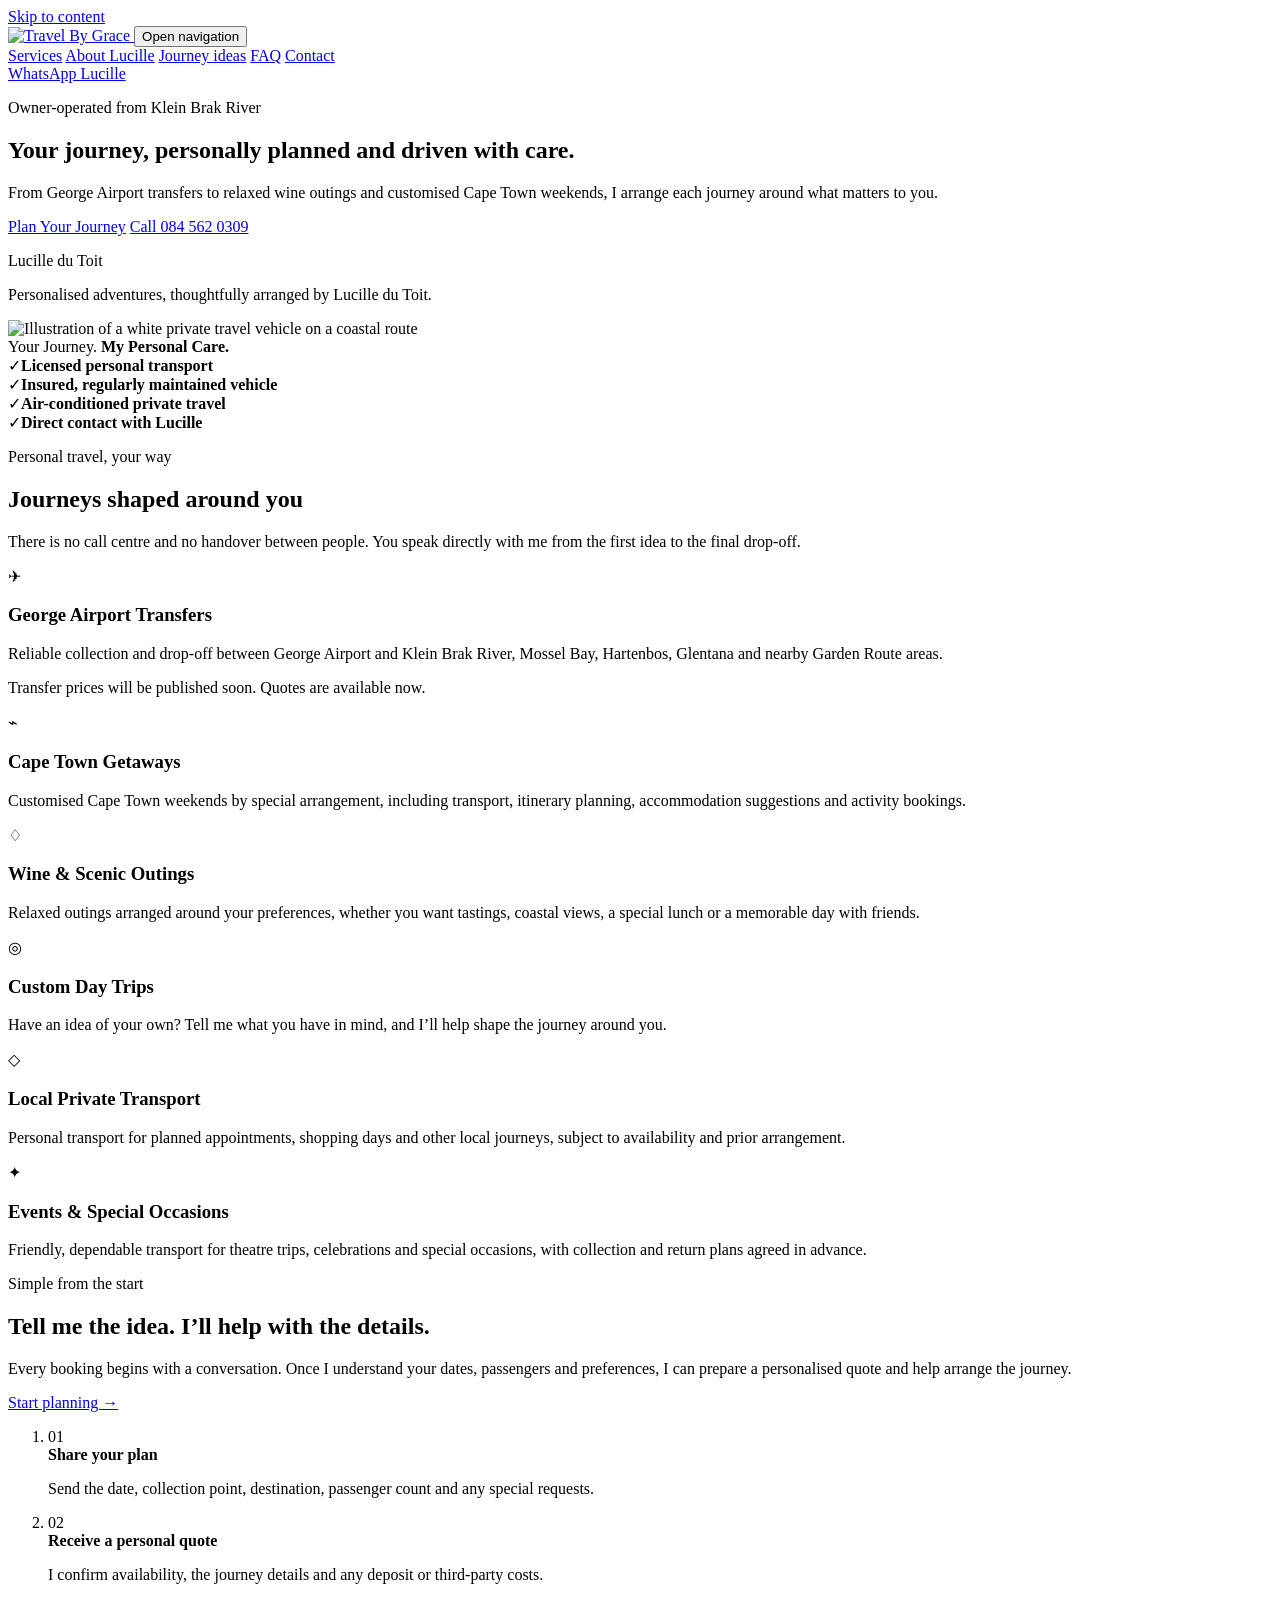
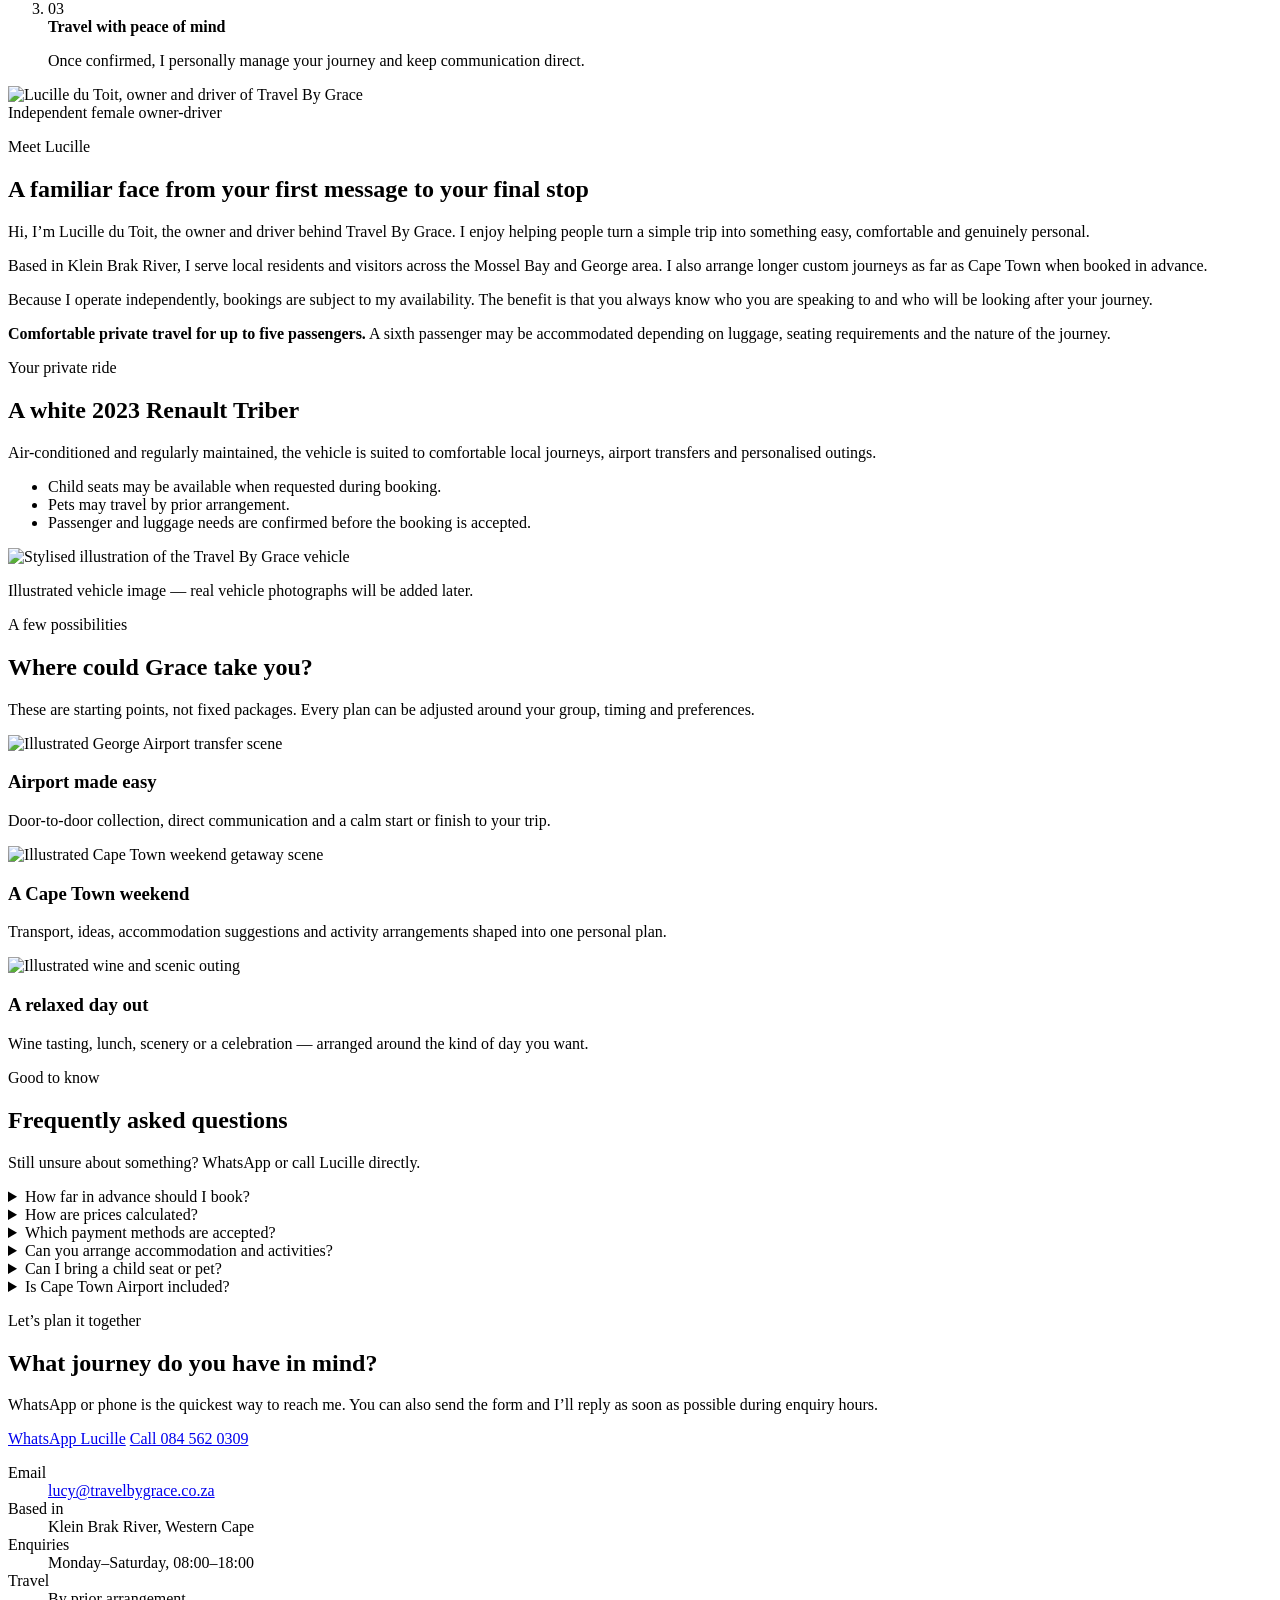
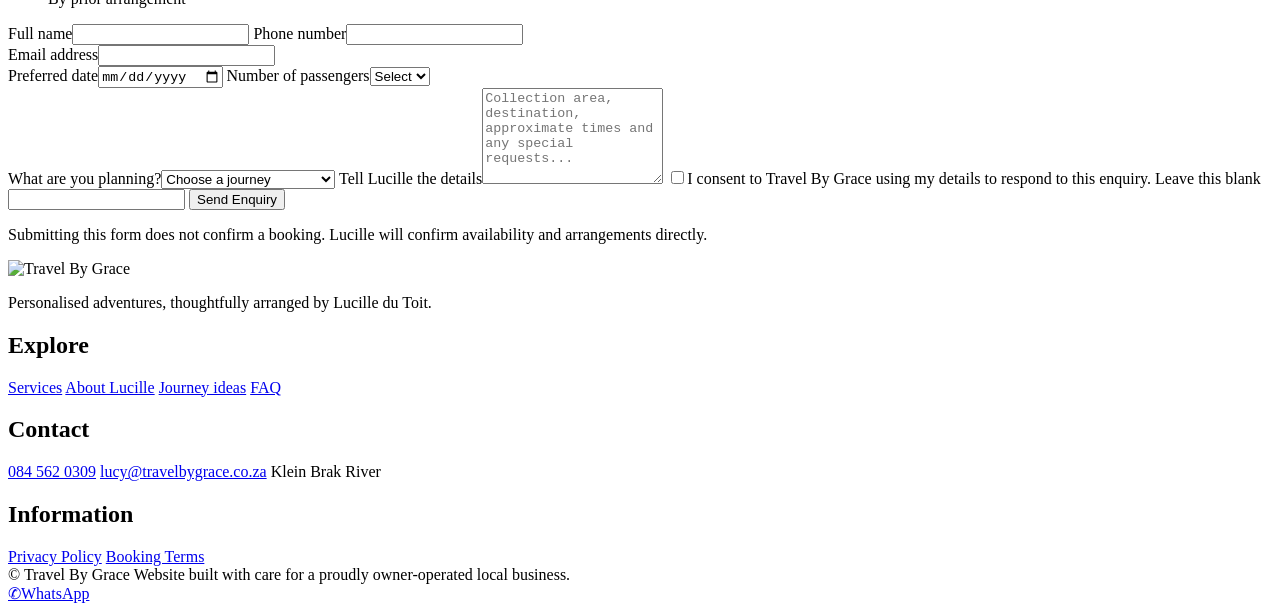
==== commit 0e1fdf7f: "Revert "Preview: boutique weekend redesign with complete photo galleries"" ====
--- a/public/index.html
+++ b/public/index.html
@@ -1,27 +1,328 @@
-<!doctype html><html lang="en-ZA"><head><meta charset="utf-8"><meta name="viewport" content="width=device-width, initial-scale=1"><meta name="theme-color" content="#572381"><title>Travel By Grace | A little getaway. A lot of memories.</title><meta name="description" content="Personalised Cape Town weekends, theatre outings and Garden Route travel with Lucille du Toit. Explore real trip stories and plan your own getaway."><link rel="icon" href="/favicon.svg" type="image/svg+xml"><link rel="stylesheet" href="/assets/site.css"></head><body ><a class="skip-link" href="#main">Skip to content</a>
-    <div class="topline"><div class="container"><span>FROM THE GARDEN ROUTE, WITH CARE</span><a href="tel:+27845620309">Let’s chat · 084 562 0309</a></div></div>
-    <header class="site-header"><div class="container header-inner"><a class="brand" href="/" aria-label="Travel By Grace home"><span class="brand-monogram" aria-hidden="true">g.</span><span class="brand-type"><span>travel by</span><strong>Grace</strong></span></a>
-    <button class="menu-toggle" aria-expanded="false" aria-controls="main-nav" aria-label="Open navigation"><svg viewBox="0 0 24 24" width="24" height="24" fill="none" stroke="currentColor" stroke-width="1.5" aria-hidden="true"><path d="M3 6h18M3 12h18M3 18h18"/></svg></button>
-    <nav id="main-nav" aria-label="Main navigation"><a href="/#experiences">The experiences</a><a href="/#stories">Our stories</a><a href="/#lucille">Meet Lucille</a><a href="/#contact" class="button button-small">Let’s plan a trip <svg viewBox="0 0 24 24" width="20" height="20" fill="none" stroke="currentColor" stroke-width="1.6" aria-hidden="true"><path d="M6 18 18 6M6 6h12v12"/></svg></a></nav>
-    </div></header><main id="main">
-<section class="hero"><div class="container hero-grid"><div class="hero-copy"><p class="eyebrow"><span></span> A CHANGE OF SCENERY. A LITTLE JOY.</p><h1>A little getaway.<br>A lot of<br><em>memories.</em></h1><p class="hero-intro">You choose the destination. Lucille takes care of the journey.
-</p><p>A production you’ve been waiting for. A place you’ve been longing to explore. A weekend away with good company. Whatever the occasion, Travel By Grace takes the stress out of getting there.</p></p><p>From planning the route to getting you safely to your destination, Lucille takes care of the details — so you can simply sit back, relax and enjoy the experience.</p></p><div class="hero-actions"><a class="button" href="#contact">Plan your next escape <svg viewBox="0 0 24 24" width="20" height="20" fill="none" stroke="currentColor" stroke-width="1.6" aria-hidden="true"><path d="M6 18 18 6M6 6h12v12"/></svg></a><a class="text-link" href="/stories/mamma-mia-weekend/">See our first trip</a></div><div class="host-note"><img class="" src="/assets/images/lucille-portrait-small.webp" width="1152" height="1536" alt="Lucille in the driver’s seat" loading="eager" decoding="async" fetchpriority="high"><div><strong>Personally planned. Personally driven.</strong><span>With Lucille, from the Garden Route to Cape Town.</span></div></div></div>
-<div class="hero-visual"><div class="hero-photo"><img class="" src="/assets/images/inspiration-06.webp" srcset="/assets/images/inspiration-06-small.webp 640w, /assets/images/inspiration-06.webp 1672w" sizes="(max-width: 700px) 100vw, 55vw" width="1672" height="941" alt="A drive through the canola fields — photo illustration" loading="eager" decoding="async" fetchpriority="high"><span class="photo-label">Travel inspiration · photo illustration</span></div><a class="memory-card" href="/stories/mamma-mia-weekend/"><img class="" src="/assets/images/mamma-mia-07-small.webp" width="843" height="632" alt="A group photo before Mamma Mia!" loading="eager" decoding="async" fetchpriority="high"><div><span>OUR FIRST WEEKEND AWAY</span><strong>Mamma Mia, what a trip.</strong></div><span class="memory-arrow"><svg viewBox="0 0 24 24" width="20" height="20" fill="none" stroke="currentColor" stroke-width="1.6" aria-hidden="true"><path d="M6 18 18 6M6 6h12v12"/></svg></span></a><span class="hero-side-note">GOOD COMPANY IS ALWAYS PART OF THE JOURNEY.</span></div></div></section>
-<div class="container promise-bar"><span><b>01</b> Your group. Your pace.</span><span><b>02</b> A personal plan, from start to finish.</span><span><b>03</b> One familiar face along the way.</span></div>
-
-<section class="section" id="stories"><div class="container feature-story"><div class="story-photo"><a href="/stories/mamma-mia-weekend/"><img class="" src="/assets/images/mamma-mia-06.webp" srcset="/assets/images/mamma-mia-06-small.webp 480w, /assets/images/mamma-mia-06.webp 640w" sizes="(max-width: 700px) 100vw, 55vw" width="640" height="853" alt="Our group in front of the Mamma Mia! backdrop" loading="lazy" decoding="async"></a><span class="photo-stamp">The first of<br><em>many memories.</em></span></div><div class="story-copy"><p class="eyebrow">FROM OUR TRAVEL DIARY</p><p class="small-meta">CAPE TOWN & BLOUBERG <span>•</span> 3–6 SEPTEMBER 2026</p><h2>A little ABBA.<br>A lot of<br><em>happy faces.</em></h2><p>Our first paying-customer weekend was built around Mamma Mia! — with seaside stops, shared tables and plenty of time to enjoy the company.</p><p>The show gave us a reason to go. The moments around it made the story.</p><a class="text-link strong-link" href="/stories/mamma-mia-weekend/">Come along for the weekend <svg viewBox="0 0 24 24" width="20" height="20" fill="none" stroke="currentColor" stroke-width="1.6" aria-hidden="true"><path d="M6 18 18 6M6 6h12v12"/></svg></a><span class="story-photo-count">30 real moments, captured by the group</span></div></div></section>
-
-<section class="experiences section" id="experiences"><div class="container"><div class="section-top"><div><p class="eyebrow">MAKE A LITTLE ROOM FOR SOMETHING LOVELY</p><h2>Your kind<br>of <em>weekend.</em></h2></div><p>A few ideas to get you dreaming. Your dates, your people and your pace shape the final plan.</p></div><div class="experience-grid"><article class="experience-card"><a href="#contact" data-trip="Theatre & entertainment"><img class="" src="/assets/images/mamma-mia-09.webp" srcset="/assets/images/mamma-mia-09-small.webp 640w, /assets/images/mamma-mia-09.webp 843w" sizes="(max-width: 700px) 100vw, 55vw" width="843" height="632" alt="The theatre curtain before the show" loading="lazy" decoding="async"><span class="card-arrow"><svg viewBox="0 0 24 24" width="20" height="20" fill="none" stroke="currentColor" stroke-width="1.6" aria-hidden="true"><path d="M6 18 18 6M6 6h12v12"/></svg></span></a><div><span class="card-kicker">01 / THE EVENING OUT</span><h3>Theatre & entertainment</h3><p>Make a show the centre of a Cape Town weekend, with private travel, accommodation ideas and time for a little exploring.</p><a href="#contact" class="text-link" data-trip="Theatre & entertainment">Let’s make a plan</a></div></article><article class="experience-card"><a href="#contact" data-trip="Coastal days & slow lunches"><img class="" src="/assets/images/waterfront-moment.webp" srcset="/assets/images/waterfront-moment-small.webp 640w, /assets/images/waterfront-moment.webp 1536w" sizes="(max-width: 700px) 100vw, 55vw" width="1536" height="1122" alt="A sunny moment by the marina" loading="lazy" decoding="async"><span class="card-arrow"><svg viewBox="0 0 24 24" width="20" height="20" fill="none" stroke="currentColor" stroke-width="1.6" aria-hidden="true"><path d="M6 18 18 6M6 6h12v12"/></svg></span></a><div><span class="card-kicker">02 / THE CHANGE OF SCENERY</span><h3>Coastal days & slow lunches</h3><p>Ocean air, a scenic stop and a table worth lingering at. A relaxed day or weekend, arranged around the things you love.</p><a href="#contact" class="text-link" data-trip="Coastal days & slow lunches">Find your little escape</a></div></article><article class="experience-card"><a href="#contact" data-trip="A trip of our own"><img class="" src="/assets/images/mamma-mia-27.webp" srcset="/assets/images/mamma-mia-27-small.webp 640w, /assets/images/mamma-mia-27.webp 843w" sizes="(max-width: 700px) 100vw, 55vw" width="843" height="632" alt="Friends gathered at a restaurant table" loading="lazy" decoding="async"><span class="card-arrow"><svg viewBox="0 0 24 24" width="20" height="20" fill="none" stroke="currentColor" stroke-width="1.6" aria-hidden="true"><path d="M6 18 18 6M6 6h12v12"/></svg></span></a><div><span class="card-kicker">03 / THE JUST-BECAUSE TRIP</span><h3>A trip of your own</h3><p>Bring your friends, your family or an idea for a special occasion. Lucille will help turn the moving parts into a personal journey.</p><a href="#contact" class="text-link" data-trip="A trip of our own">Tell Lucille your idea</a></div></article></div><p class="availability-note">Journeys are quoted personally. Cape Town trips, venues and accommodation are subject to prior arrangement and availability.</p></div></section>
-
-<section class="section about-section" id="lucille"><div class="container about-grid"><div class="about-photo-wrap"><div class="about-portrait"><img class="" src="/assets/images/lucille-portrait.webp" srcset="/assets/images/lucille-portrait-small.webp 480w, /assets/images/lucille-portrait.webp 1152w" sizes="(max-width: 700px) 100vw, 55vw" width="1152" height="1536" alt="Lucille in the driver’s seat" loading="lazy" decoding="async"></div><span class="portrait-tag"><span>YOUR HOST & DRIVER</span><em>Lucille</em></span></div><div class="about-copy"><p class="eyebrow">THE PERSON BEHIND YOUR PLANS</p><h2>Your journey.<br><em>My personal care.</em></h2><p class="intro">Hi, I’m Lucille du Toit.</p><p>I’m the owner and driver of Travel By Grace , based in Klein Brak River, and I’m passionate about creating meaningful, personal journeys along the Garden Route, with Cape Town getaways available by special arrangement.</p><p>From the moment you have an idea for a trip, you’ll deal directly with me. We’ll chat about your plans, your group and the places, experiences and little touches that would make your journey special. From there, I’ll help you put together a personalised itinerary that suits you — at a pace that feels comfortable and with the freedom to enjoy the journey along the way.</p></p><p>Your journey. Your pace. Travel By Grace.</p><a class="text-link strong-link" href="https://wa.me/27845620309?text=Hi%20Lucille%2C%20I%27d%20love%20to%20plan%20a%20trip%20with%20Travel%20By%20Grace." target="_blank" rel="noopener noreferrer">Say hello to Lucille <svg viewBox="0 0 24 24" width="20" height="20" fill="none" stroke="currentColor" stroke-width="1.6" aria-hidden="true"><path d="M21 11.5a8.5 8.5 0 0 1-8.5 8.5 10 10 0 0 1-4-.9L3 21l1.9-5.5a10 10 0 0 1-.9-4A8.5 8.5 0 0 1 12.5 3H13a8.5 8.5 0 0 1 8 8v.5Z"/><path d="M8 11h8m-8 4h5"/></svg></a><p class="signature">Your journey. My personal care.</p></div></div></section>
-
-<section class="transport-band"><div class="container transport-grid"><div class="transport-image"><img class="" src="/assets/images/vehicle-side.webp" srcset="/assets/images/vehicle-side-small.webp 640w, /assets/images/vehicle-side.webp 1536w" sizes="(max-width: 700px) 100vw, 55vw" width="1536" height="864" alt="The white Travel By Grace Renault Triber" loading="lazy" decoding="async"></div><div><p class="eyebrow">FOR THE JOURNEY IN BETWEEN</p><h2>Even the everyday<br>deserves <em>personal care.</em></h2><p>George Airport transfers, local private transport and Garden Route day trips are part of the picture, too.</p><ul class="inline-services"><li>Airport transfers</li><li>Private local travel</li><li>Scenic day trips</li></ul><a class="text-link strong-link" href="#contact" data-trip="Airport transfer or private transport">Arrange a ride <svg viewBox="0 0 24 24" width="20" height="20" fill="none" stroke="currentColor" stroke-width="1.6" aria-hidden="true"><path d="M6 18 18 6M6 6h12v12"/></svg></a><p class="transport-note">Passenger numbers, luggage and any special needs are confirmed with Lucille before booking.</p></div></div></section>
-
-<section class="section moments-section"><div class="container"><div class="section-top"><div><p class="eyebrow">FROM LUCILLE’S CAMERA ROLL</p><h2>The people.<br>The places. <em>The joy.</em></h2></div><a href="/assets/images/lucille-portrait.webp" class="text-link strong-link" data-gallery="moments" data-index="0" aria-haspopup="dialog">Browse all 10 photos <svg viewBox="0 0 24 24" width="20" height="20" fill="none" stroke="currentColor" stroke-width="1.6" aria-hidden="true"><path d="M6 18 18 6M6 6h12v12"/></svg></a></div><div class="moments-grid"><a class="gallery-link " href="/assets/images/waterfront-moment.webp" data-gallery="moments" data-index="5" aria-haspopup="dialog" aria-label="View photo: A sunny moment by the marina"><img class="" src="/assets/images/waterfront-moment-small.webp" width="1536" height="1122" alt="A sunny moment by the marina" loading="lazy" decoding="async"></a><a class="gallery-link " href="/assets/images/table-moment.webp" data-gallery="moments" data-index="6" aria-haspopup="dialog" aria-label="View photo: Friends gathered around a restaurant table"><img class="" src="/assets/images/table-moment-small.webp" width="1536" height="1152" alt="Friends gathered around a restaurant table" loading="lazy" decoding="async"></a><a class="gallery-link " href="/assets/images/theatre-moment.webp" data-gallery="moments" data-index="9" aria-haspopup="dialog" aria-label="View photo: Smiles during an evening at the theatre"><img class="" src="/assets/images/theatre-moment-small.webp" width="1536" height="1152" alt="Smiles during an evening at the theatre" loading="lazy" decoding="async"></a><a class="gallery-link " href="/assets/images/shared-smiles.webp" data-gallery="moments" data-index="7" aria-haspopup="dialog" aria-label="View photo: A shared smile at the table"><img class="" src="/assets/images/shared-smiles-small.webp" width="1536" height="1152" alt="A shared smile at the table" loading="lazy" decoding="async"></a></div></div></section>
-
-<section class="inspiration-band"><div class="container inspiration-layout"><div><p class="eyebrow">AND THEN, WHERE NEXT?</p><h2>A little inspiration<br>for the <em>open road.</em></h2><p>Winelands picnics, market mornings and roads worth taking slowly. A few possibilities for your next conversation with Lucille.</p><a class="text-link strong-link" href="/assets/images/inspiration-01.webp" data-gallery="inspiration" data-index="0" aria-haspopup="dialog">Explore 11 travel ideas <svg viewBox="0 0 24 24" width="20" height="20" fill="none" stroke="currentColor" stroke-width="1.6" aria-hidden="true"><path d="M6 18 18 6M6 6h12v12"/></svg></a><p class="image-note">These photo illustrations imagine future journeys.</p></div><div class="inspiration-photos"><a class="gallery-link " href="/assets/images/inspiration-02.webp" data-gallery="inspiration" data-index="1" aria-haspopup="dialog" aria-label="View photo: A picnic among the Cape Winelands — photo illustration"><img class="" src="/assets/images/inspiration-02-small.webp" width="1672" height="941" alt="A picnic among the Cape Winelands — photo illustration" loading="lazy" decoding="async"></a><a class="gallery-link " href="/assets/images/inspiration-10.webp" data-gallery="inspiration" data-index="9" aria-haspopup="dialog" aria-label="View photo: Browsing a colourful flower market — photo illustration"><img class="" src="/assets/images/inspiration-10-small.webp" width="1672" height="941" alt="Browsing a colourful flower market — photo illustration" loading="lazy" decoding="async"></a></div></div></section>
-
-<section class="section contact-section" id="contact"><div class="container contact-grid"><div class="contact-copy"><p class="eyebrow">IT ALL STARTS WITH A HELLO</p><h2>What have you<br>been <em>dreaming of?</em></h2><p>A weekend away, an evening at the theatre, a day by the sea. Tell Lucille what you have in mind.</p><a class="button button-lime" href="https://wa.me/27845620309?text=Hi%20Lucille%2C%20I%27d%20love%20to%20plan%20a%20trip%20with%20Travel%20By%20Grace." target="_blank" rel="noopener noreferrer"><svg viewBox="0 0 24 24" width="20" height="20" fill="none" stroke="currentColor" stroke-width="1.6" aria-hidden="true"><path d="M21 11.5a8.5 8.5 0 0 1-8.5 8.5 10 10 0 0 1-4-.9L3 21l1.9-5.5a10 10 0 0 1-.9-4A8.5 8.5 0 0 1 12.5 3H13a8.5 8.5 0 0 1 8 8v.5Z"/><path d="M8 11h8m-8 4h5"/></svg> WhatsApp Lucille</a><div class="contact-lines"><a href="tel:+27845620309">084 562 0309</a><a href="mailto:lucy@travelbygrace.co.za">lucy@travelbygrace.co.za</a><span>Klein Brak River · Garden Route</span></div><div class="planning-steps"><p><span>01</span> Share your idea and preferred dates.</p><p><span>02</span> Lucille confirms the details and a quote.</p><p><span>03</span> Once agreed, it’s time to look forward to it.</p></div></div><form id="trip-enquiry" class="enquiry-form"><h3>Let’s start your story.</h3><p>A few details help Lucille plan with you.</p><label>Your name<input id="enquiry-name" name="name" autocomplete="given-name" placeholder="What should we call you?" maxlength="100" required></label><label>What do you have in mind?<select id="enquiry-trip" name="trip" required><option value="">Choose an idea</option><option>Theatre & entertainment</option><option>Coastal days & slow lunches</option><option>A trip of our own</option><option>Airport transfer or private transport</option><option>Still dreaming — help me decide</option></select></label><div class="form-row"><label>Preferred date <span class="optional">(optional)</span><input id="enquiry-date" name="date" type="date"></label><label>Your group <span class="optional">(optional)</span><select id="enquiry-group" name="group"><option value="">Group size</option><option>1 person</option><option>2 people</option><option>3 people</option><option>4 people</option><option>5 people</option><option>6 people — please confirm suitability</option><option>Let’s discuss</option></select></label></div><label>The little details <span class="optional">(optional)</span><textarea id="enquiry-details" name="details" rows="3" maxlength="1800" placeholder="Where from, where to, and anything you’d love to include…"></textarea></label><button class="button" type="submit">Continue on WhatsApp <svg viewBox="0 0 24 24" width="20" height="20" fill="none" stroke="currentColor" stroke-width="1.6" aria-hidden="true"><path d="M6 18 18 6M6 6h12v12"/></svg></button><p class="form-note">Opens a WhatsApp draft with your details. You choose when to send. A booking is confirmed only after agreeing arrangements with Lucille.</p><noscript><p>Please use the WhatsApp link or call Lucille to share your trip details.</p></noscript></form></div></section>
-
-<section class="faq-section"><div class="container faq-grid"><div><p class="eyebrow">A FEW GOOD THINGS TO KNOW</p><h2>Before we <em>go.</em></h2></div><div class="faq-list"><details><summary>Is this a fixed package?</summary><p>Each trip is shaped around your group, dates and preferences. The trip stories share past experiences; they are inspiration for your own plan, not promises of a fixed itinerary.</p></details><details><summary>Can Lucille help with accommodation and shows?</summary><p>Lucille can help coordinate accommodation ideas and selected experiences. Third-party prices, availability and booking terms are checked and discussed before anything is confirmed.</p></details><details><summary>How do quotes and deposits work?</summary><p>Pricing is provided for your particular journey. Any deposit, balance and payment arrangements are agreed directly with Lucille.</p></details><details><summary>Can I arrange just an airport transfer?</summary><p>Yes. George Airport transfers and local private travel are available by prior arrangement. Share your route, passengers and luggage requirements when enquiring.</p></details><details><summary>What about children, pets or extra luggage?</summary><p>Please discuss child seats, pets and luggage when you first enquire. Suitability and space are confirmed for your specific journey.</p></details></div></div></section>
-</main><footer class="site-footer"><div class="container footer-top"><div><a class="brand" href="/" aria-label="Travel By Grace home"><span class="brand-monogram" aria-hidden="true">g.</span><span class="brand-type"><span>travel by</span><strong>Grace</strong></span></a><p>Personal journeys.<br>Wonderful company.</p></div><div><p class="footer-label">A LITTLE EXPLORING</p><a href="/#experiences">Weekend ideas</a><a href="/stories/mamma-mia-weekend/">Mamma Mia weekend</a><a href="/#lucille">Meet your host</a></div><div><p class="footer-label">SAY HELLO</p><a href="tel:+27845620309">084 562 0309</a><a href="mailto:lucy@travelbygrace.co.za">lucy@travelbygrace.co.za</a><span>Klein Brak River · Garden Route</span></div></div><div class="container footer-bottom"><span>© 2026 Travel By Grace</span><div><a href="/privacy/">Privacy</a><a href="/booking-terms/">Booking terms</a></div><span>Your journey. My personal care.</span></div></footer><dialog class="lightbox" id="photo-viewer" aria-labelledby="photo-caption"><div class="lightbox-inner"><div class="lightbox-top"><span id="photo-collection"></span><button type="button" class="icon-button" data-close-photo aria-label="Close photo viewer">×</button></div><div class="lightbox-picture"><button type="button" class="icon-button photo-prev" data-photo-prev aria-label="Previous photo">‹</button><img id="viewer-image" alt=""><button type="button" class="icon-button photo-next" data-photo-next aria-label="Next photo">›</button></div><div class="lightbox-bottom"><p id="photo-caption"></p><span id="photo-count" aria-live="polite"></span></div><p class="sr-only">Use the left and right arrow keys to browse. Press Escape to close.</p></div></dialog><script type="application/json" id="gallery-data">{"weekend":[{"key":"mamma-mia-01","src":"/assets/images/mamma-mia-01.webp","thumb":"/assets/images/mamma-mia-01-small.webp","alt":"A café stop among antiques and chandeliers","caption":"A café stop among antiques and chandeliers","width":843,"height":632},{"key":"mamma-mia-02","src":"/assets/images/mamma-mia-02.webp","thumb":"/assets/images/mamma-mia-02-small.webp","alt":"Good company around a café table","caption":"Good company around a café table","width":640,"height":853},{"key":"mamma-mia-03","src":"/assets/images/mamma-mia-03.webp","thumb":"/assets/images/mamma-mia-03-small.webp","alt":"Cakes and sweet treats at a café stop","caption":"Cakes and sweet treats at a café stop","width":843,"height":632},{"key":"mamma-mia-04","src":"/assets/images/mamma-mia-04.webp","thumb":"/assets/images/mamma-mia-04-small.webp","alt":"A cake display and a moment at the table","caption":"A cake display and a moment at the table","width":640,"height":853},{"key":"mamma-mia-05","src":"/assets/images/mamma-mia-05.webp","thumb":"/assets/images/mamma-mia-05-small.webp","alt":"Lunch during our weekend away","caption":"Lunch during our weekend away","width":640,"height":853},{"key":"mamma-mia-06","src":"/assets/images/mamma-mia-06.webp","thumb":"/assets/images/mamma-mia-06-small.webp","alt":"Our group in front of the Mamma Mia! backdrop","caption":"Our group in front of the Mamma Mia! backdrop","width":640,"height":853},{"key":"mamma-mia-07","src":"/assets/images/mamma-mia-07.webp","thumb":"/assets/images/mamma-mia-07-small.webp","alt":"A group photo before Mamma Mia!","caption":"A group photo before Mamma Mia!","width":843,"height":632},{"key":"mamma-mia-08","src":"/assets/images/mamma-mia-08.webp","thumb":"/assets/images/mamma-mia-08-small.webp","alt":"The Mamma Mia! photo backdrop","caption":"The Mamma Mia! photo backdrop","width":843,"height":632},{"key":"mamma-mia-09","src":"/assets/images/mamma-mia-09.webp","thumb":"/assets/images/mamma-mia-09-small.webp","alt":"The theatre curtain before the show","caption":"The theatre curtain before the show","width":843,"height":632},{"key":"mamma-mia-10","src":"/assets/images/mamma-mia-10.webp","thumb":"/assets/images/mamma-mia-10-small.webp","alt":"The audience settling in for a theatre performance","caption":"The audience settling in for a theatre performance","width":843,"height":632},{"key":"mamma-mia-11","src":"/assets/images/mamma-mia-11.webp","thumb":"/assets/images/mamma-mia-11-small.webp","alt":"A colourful theatre foyer","caption":"A colourful theatre foyer","width":640,"height":853},{"key":"mamma-mia-12","src":"/assets/images/mamma-mia-12.webp","thumb":"/assets/images/mamma-mia-12-small.webp","alt":"Details from a theatre visit","caption":"Details from a theatre visit","width":640,"height":853},{"key":"mamma-mia-13","src":"/assets/images/mamma-mia-13.webp","thumb":"/assets/images/mamma-mia-13-small.webp","alt":"Rows of seats in an intimate theatre","caption":"Rows of seats in an intimate theatre","width":843,"height":632},{"key":"mamma-mia-14","src":"/assets/images/mamma-mia-14.webp","thumb":"/assets/images/mamma-mia-14-small.webp","alt":"A doorway framed with theatre curtains","caption":"A doorway framed with theatre curtains","width":640,"height":853},{"key":"mamma-mia-15","src":"/assets/images/mamma-mia-15.webp","thumb":"/assets/images/mamma-mia-15-small.webp","alt":"A tasting board of sweet drinks","caption":"A tasting board of sweet drinks","width":843,"height":632},{"key":"mamma-mia-16","src":"/assets/images/mamma-mia-16.webp","thumb":"/assets/images/mamma-mia-16-small.webp","alt":"Smiles around a café table","caption":"Smiles around a café table","width":843,"height":632},{"key":"mamma-mia-17","src":"/assets/images/mamma-mia-17.webp","thumb":"/assets/images/mamma-mia-17-small.webp","alt":"Motorcycles on display at a café stop","caption":"Motorcycles on display at a café stop","width":843,"height":632},{"key":"mamma-mia-18","src":"/assets/images/mamma-mia-18.webp","thumb":"/assets/images/mamma-mia-18-small.webp","alt":"A warm meal during the weekend","caption":"A warm meal during the weekend","width":640,"height":853},{"key":"mamma-mia-19","src":"/assets/images/mamma-mia-19.webp","thumb":"/assets/images/mamma-mia-19-small.webp","alt":"A seaside pause beside a promenade bench","caption":"A seaside pause beside a promenade bench","width":843,"height":512},{"key":"mamma-mia-20","src":"/assets/images/mamma-mia-20.webp","thumb":"/assets/images/mamma-mia-20-small.webp","alt":"Together on the Blouberg promenade","caption":"Together on the Blouberg promenade","width":831,"height":600},{"key":"mamma-mia-21","src":"/assets/images/mamma-mia-21.webp","thumb":"/assets/images/mamma-mia-21-small.webp","alt":"A sunny walk beside the beach","caption":"A sunny walk beside the beach","width":843,"height":632},{"key":"mamma-mia-22","src":"/assets/images/mamma-mia-22.webp","thumb":"/assets/images/mamma-mia-22-small.webp","alt":"Table Mountain across the bay from Blouberg","caption":"Table Mountain across the bay from Blouberg","width":843,"height":632},{"key":"mamma-mia-23","src":"/assets/images/mamma-mia-23.webp","thumb":"/assets/images/mamma-mia-23-small.webp","alt":"A café view towards the sea","caption":"A café view towards the sea","width":843,"height":632},{"key":"mamma-mia-24","src":"/assets/images/mamma-mia-24.webp","thumb":"/assets/images/mamma-mia-24-small.webp","alt":"A relaxed meal at the accommodation","caption":"A relaxed meal at the accommodation","width":843,"height":632},{"key":"mamma-mia-25","src":"/assets/images/mamma-mia-25.webp","thumb":"/assets/images/mamma-mia-25-small.webp","alt":"Evening conversation with a sunset view","caption":"Evening conversation with a sunset view","width":640,"height":853},{"key":"mamma-mia-26","src":"/assets/images/mamma-mia-26.webp","thumb":"/assets/images/mamma-mia-26-small.webp","alt":"A pink sunset beyond the balcony","caption":"A pink sunset beyond the balcony","width":480,"height":853},{"key":"mamma-mia-27","src":"/assets/images/mamma-mia-27.webp","thumb":"/assets/images/mamma-mia-27-small.webp","alt":"Friends gathered at a restaurant table","caption":"Friends gathered at a restaurant table","width":843,"height":632},{"key":"mamma-mia-28","src":"/assets/images/mamma-mia-28.webp","thumb":"/assets/images/mamma-mia-28-small.webp","alt":"An airy restaurant interior","caption":"An airy restaurant interior","width":843,"height":632},{"key":"mamma-mia-29","src":"/assets/images/mamma-mia-29.webp","thumb":"/assets/images/mamma-mia-29-small.webp","alt":"Restaurant displays and vintage details","caption":"Restaurant displays and vintage details","width":843,"height":632},{"key":"mamma-mia-30","src":"/assets/images/mamma-mia-30.webp","thumb":"/assets/images/mamma-mia-30-small.webp","alt":"A final group moment around the table","caption":"A final group moment around the table","width":843,"height":632}],"moments":[{"key":"lucille-portrait","src":"/assets/images/lucille-portrait.webp","thumb":"/assets/images/lucille-portrait-small.webp","alt":"Lucille in the driver’s seat","caption":"Lucille in the driver’s seat","width":1152,"height":1536},{"key":"vehicle-side","src":"/assets/images/vehicle-side.webp","thumb":"/assets/images/vehicle-side-small.webp","alt":"The white Travel By Grace Renault Triber","caption":"The white Travel By Grace Renault Triber","width":1536,"height":864},{"key":"vehicle-front","src":"/assets/images/vehicle-front.webp","thumb":"/assets/images/vehicle-front-small.webp","alt":"The Travel By Grace vehicle, ready for a journey","caption":"The Travel By Grace vehicle, ready for a journey","width":1152,"height":1536},{"key":"vehicle-rear","src":"/assets/images/vehicle-rear.webp","thumb":"/assets/images/vehicle-rear-small.webp","alt":"A rear view of the Travel By Grace vehicle","caption":"A rear view of the Travel By Grace vehicle","width":1152,"height":1536},{"key":"vehicle-details","src":"/assets/images/vehicle-details.webp","thumb":"/assets/images/vehicle-details-small.webp","alt":"Travel By Grace details on the vehicle","caption":"Travel By Grace details on the vehicle","width":1152,"height":1536},{"key":"waterfront-moment","src":"/assets/images/waterfront-moment.webp","thumb":"/assets/images/waterfront-moment-small.webp","alt":"A sunny moment by the marina","caption":"A sunny moment by the marina","width":1536,"height":1122},{"key":"table-moment","src":"/assets/images/table-moment.webp","thumb":"/assets/images/table-moment-small.webp","alt":"Friends gathered around a restaurant table","caption":"Friends gathered around a restaurant table","width":1536,"height":1152},{"key":"shared-smiles","src":"/assets/images/shared-smiles.webp","thumb":"/assets/images/shared-smiles-small.webp","alt":"A shared smile at the table","caption":"A shared smile at the table","width":1536,"height":1152},{"key":"friends-at-lunch","src":"/assets/images/friends-at-lunch.webp","thumb":"/assets/images/friends-at-lunch-small.webp","alt":"Company and conversation over lunch","caption":"Company and conversation over lunch","width":1536,"height":1152},{"key":"theatre-moment","src":"/assets/images/theatre-moment.webp","thumb":"/assets/images/theatre-moment-small.webp","alt":"Smiles during an evening at the theatre","caption":"Smiles during an evening at the theatre","width":1536,"height":1152}],"inspiration":[{"key":"inspiration-01","src":"/assets/images/inspiration-01.webp","thumb":"/assets/images/inspiration-01-small.webp","alt":"Canola fields and an open road — photo illustration","caption":"Canola fields and an open road — photo illustration","width":1672,"height":941},{"key":"inspiration-02","src":"/assets/images/inspiration-02.webp","thumb":"/assets/images/inspiration-02-small.webp","alt":"A picnic among the Cape Winelands — photo illustration","caption":"A picnic among the Cape Winelands — photo illustration","width":1672,"height":941},{"key":"inspiration-03","src":"/assets/images/inspiration-03.webp","thumb":"/assets/images/inspiration-03-small.webp","alt":"A coastal stop with a Table Mountain view — photo illustration","caption":"A coastal stop with a Table Mountain view — photo illustration","width":1672,"height":941},{"key":"inspiration-04","src":"/assets/images/inspiration-04.webp","thumb":"/assets/images/inspiration-04-small.webp","alt":"A day out with a personal host — photo illustration","caption":"A day out with a personal host — photo illustration","width":1672,"height":941},{"key":"inspiration-05","src":"/assets/images/inspiration-05.webp","thumb":"/assets/images/inspiration-05-small.webp","alt":"A relaxed Winelands picnic — photo illustration","caption":"A relaxed Winelands picnic — photo illustration","width":1672,"height":941},{"key":"inspiration-06","src":"/assets/images/inspiration-06.webp","thumb":"/assets/images/inspiration-06-small.webp","alt":"A drive through the canola fields — photo illustration","caption":"A drive through the canola fields — photo illustration","width":1672,"height":941},{"key":"inspiration-07","src":"/assets/images/inspiration-07.webp","thumb":"/assets/images/inspiration-07-small.webp","alt":"The magic of an evening at the theatre — photo illustration","caption":"The magic of an evening at the theatre — photo illustration","width":1672,"height":941},{"key":"inspiration-08","src":"/assets/images/inspiration-08.webp","thumb":"/assets/images/inspiration-08-small.webp","alt":"A road trip through bright yellow fields — photo illustration","caption":"A road trip through bright yellow fields — photo illustration","width":1672,"height":941},{"key":"inspiration-09","src":"/assets/images/inspiration-09.webp","thumb":"/assets/images/inspiration-09-small.webp","alt":"A sunny marina visit — photo illustration","caption":"A sunny marina visit — photo illustration","width":1672,"height":941},{"key":"inspiration-10","src":"/assets/images/inspiration-10.webp","thumb":"/assets/images/inspiration-10-small.webp","alt":"Browsing a colourful flower market — photo illustration","caption":"Browsing a colourful flower market — photo illustration","width":1672,"height":941},{"key":"inspiration-11","src":"/assets/images/inspiration-11.webp","thumb":"/assets/images/inspiration-11-small.webp","alt":"Packing up for a new adventure — photo illustration","caption":"Packing up for a new adventure — photo illustration","width":1672,"height":941}]}</script><script src="/assets/site.js" defer></script></body></html>
+<!doctype html>
+<html lang="en-ZA">
+<head>
+  <meta charset="utf-8">
+  <meta name="viewport" content="width=device-width, initial-scale=1">
+  <title>Travel By Grace | Personal Travel & Transfers from Klein Brak River</title>
+  <meta name="description" content="Personalised airport transfers, Cape Town getaways, wine outings and custom journeys, thoughtfully arranged and personally driven by Lucille du Toit from Klein Brak River.">
+  <meta name="theme-color" content="#0d4d57">
+  <link rel="canonical" href="https://travelbygrace.co.za/">
+  <link rel="icon" href="/favicon.svg" type="image/svg+xml">
+  <link rel="stylesheet" href="/assets/css/styles.css">
+  <meta property="og:title" content="Travel By Grace">
+  <meta property="og:description" content="Personalised adventures, thoughtfully arranged by Lucille du Toit.">
+  <meta property="og:type" content="website">
+  <meta property="og:url" content="https://travelbygrace.co.za/">
+  <script type="application/ld+json">
+  {
+    "@context": "https://schema.org",
+    "@type": "TravelAgency",
+    "name": "Travel By Grace",
+    "url": "https://travelbygrace.co.za/",
+    "telephone": "+27 84 562 0309",
+    "email": "lucy@travelbygrace.co.za",
+    "founder": {"@type": "Person", "name": "Lucille du Toit"},
+    "address": {"@type": "PostalAddress", "addressLocality": "Klein Brak River", "addressRegion": "Western Cape", "addressCountry": "ZA"},
+    "areaServed": ["Klein Brak River", "Mossel Bay", "Hartenbos", "George", "Glentana", "Garden Route"],
+    "description": "Owner-operated personal transport, airport transfers and customised getaways arranged by Lucille du Toit."
+  }
+  </script>
+</head>
+<body>
+  <a class="skip-link" href="#main">Skip to content</a>
+
+  <header class="site-header" data-header>
+    <div class="container header-inner">
+      <a class="brand" href="#top" aria-label="Travel By Grace home">
+        <img src="/assets/images/logo-horizontal.svg" alt="Travel By Grace">
+      </a>
+      <button class="nav-toggle" type="button" aria-expanded="false" aria-controls="primary-nav" data-nav-toggle>
+        <span class="sr-only">Open navigation</span>
+        <span></span><span></span><span></span>
+      </button>
+      <nav id="primary-nav" class="primary-nav" aria-label="Main navigation" data-nav>
+        <a href="#services">Services</a>
+        <a href="#about">About Lucille</a>
+        <a href="#journeys">Journey ideas</a>
+        <a href="#faq">FAQ</a>
+        <a href="#contact">Contact</a>
+      </nav>
+      <a class="button button-small button-whatsapp header-cta" href="https://wa.me/27845620309?text=Hi%20Lucille%2C%20I%20found%20Travel%20By%20Grace%20online%20and%20would%20like%20help%20planning%20a%20journey." target="_blank" rel="noopener">WhatsApp Lucille</a>
+    </div>
+  </header>
+
+  <main id="main">
+    <section id="top" class="hero">
+      <div class="hero-glow hero-glow-one" aria-hidden="true"></div>
+      <div class="hero-glow hero-glow-two" aria-hidden="true"></div>
+      <div class="container hero-grid">
+        <div class="hero-copy reveal">
+          <p class="eyebrow">Owner-operated from Klein Brak River</p>
+          <h1>Your journey, personally planned and driven with care.</h1>
+          <p class="hero-lead">From George Airport transfers to relaxed wine outings and customised Cape Town weekends, I arrange each journey around what matters to you.</p>
+          <div class="hero-actions">
+            <a class="button" href="#contact">Plan Your Journey</a>
+            <a class="button button-outline" href="tel:+27845620309">Call 084 562 0309</a>
+          </div>
+          <p class="signature">Lucille du Toit</p>
+          <p class="descriptor">Personalised adventures, thoughtfully arranged by Lucille du Toit.</p>
+        </div>
+        <div class="hero-visual reveal reveal-delay">
+          <div class="hero-card">
+            <img class="hero-car" src="/assets/images/hero-vehicle.svg" alt="Illustration of a white private travel vehicle on a coastal route">
+            <div class="hero-badge">
+              <span class="hero-badge-label">Your Journey.</span>
+              <strong>My Personal Care.</strong>
+            </div>
+          </div>
+        </div>
+      </div>
+    </section>
+
+    <section class="trust-strip" aria-label="Service highlights">
+      <div class="container trust-grid">
+        <div><span class="trust-icon">✓</span><strong>Licensed personal transport</strong></div>
+        <div><span class="trust-icon">✓</span><strong>Insured, regularly maintained vehicle</strong></div>
+        <div><span class="trust-icon">✓</span><strong>Air-conditioned private travel</strong></div>
+        <div><span class="trust-icon">✓</span><strong>Direct contact with Lucille</strong></div>
+      </div>
+    </section>
+
+    <section id="services" class="section services-section">
+      <div class="container">
+        <div class="section-heading reveal">
+          <p class="eyebrow">Personal travel, your way</p>
+          <h2>Journeys shaped around you</h2>
+          <p>There is no call centre and no handover between people. You speak directly with me from the first idea to the final drop-off.</p>
+        </div>
+
+        <div class="card-grid service-grid">
+          <article class="service-card reveal">
+            <div class="service-icon" aria-hidden="true">✈</div>
+            <h3>George Airport Transfers</h3>
+            <p>Reliable collection and drop-off between George Airport and Klein Brak River, Mossel Bay, Hartenbos, Glentana and nearby Garden Route areas.</p>
+            <p class="service-note">Transfer prices will be published soon. Quotes are available now.</p>
+          </article>
+          <article class="service-card reveal reveal-delay-1">
+            <div class="service-icon" aria-hidden="true">⌁</div>
+            <h3>Cape Town Getaways</h3>
+            <p>Customised Cape Town weekends by special arrangement, including transport, itinerary planning, accommodation suggestions and activity bookings.</p>
+          </article>
+          <article class="service-card reveal reveal-delay-2">
+            <div class="service-icon" aria-hidden="true">♢</div>
+            <h3>Wine & Scenic Outings</h3>
+            <p>Relaxed outings arranged around your preferences, whether you want tastings, coastal views, a special lunch or a memorable day with friends.</p>
+          </article>
+          <article class="service-card reveal">
+            <div class="service-icon" aria-hidden="true">◎</div>
+            <h3>Custom Day Trips</h3>
+            <p>Have an idea of your own? Tell me what you have in mind, and I’ll help shape the journey around you.</p>
+          </article>
+          <article class="service-card reveal reveal-delay-1">
+            <div class="service-icon" aria-hidden="true">◇</div>
+            <h3>Local Private Transport</h3>
+            <p>Personal transport for planned appointments, shopping days and other local journeys, subject to availability and prior arrangement.</p>
+          </article>
+          <article class="service-card reveal reveal-delay-2">
+            <div class="service-icon" aria-hidden="true">✦</div>
+            <h3>Events & Special Occasions</h3>
+            <p>Friendly, dependable transport for theatre trips, celebrations and special occasions, with collection and return plans agreed in advance.</p>
+          </article>
+        </div>
+      </div>
+    </section>
+
+    <section class="section process-section">
+      <div class="container process-grid">
+        <div class="process-copy reveal">
+          <p class="eyebrow">Simple from the start</p>
+          <h2>Tell me the idea. I’ll help with the details.</h2>
+          <p>Every booking begins with a conversation. Once I understand your dates, passengers and preferences, I can prepare a personalised quote and help arrange the journey.</p>
+          <a class="text-link" href="#contact">Start planning <span aria-hidden="true">→</span></a>
+        </div>
+        <ol class="steps reveal reveal-delay">
+          <li><span>01</span><div><strong>Share your plan</strong><p>Send the date, collection point, destination, passenger count and any special requests.</p></div></li>
+          <li><span>02</span><div><strong>Receive a personal quote</strong><p>I confirm availability, the journey details and any deposit or third-party costs.</p></div></li>
+          <li><span>03</span><div><strong>Travel with peace of mind</strong><p>Once confirmed, I personally manage your journey and keep communication direct.</p></div></li>
+        </ol>
+      </div>
+    </section>
+
+    <section id="about" class="section about-section">
+      <div class="container about-grid">
+        <div class="portrait-wrap reveal">
+          <div class="portrait-frame">
+            <img src="/assets/images/lucille-portrait.jpg" alt="Lucille du Toit, owner and driver of Travel By Grace" loading="lazy">
+          </div>
+          <div class="portrait-caption">Independent female owner-driver</div>
+        </div>
+        <div class="about-copy reveal reveal-delay">
+          <p class="eyebrow">Meet Lucille</p>
+          <h2>A familiar face from your first message to your final stop</h2>
+          <p>Hi, I’m Lucille du Toit, the owner and driver behind Travel By Grace. I enjoy helping people turn a simple trip into something easy, comfortable and genuinely personal.</p>
+          <p>Based in Klein Brak River, I serve local residents and visitors across the Mossel Bay and George area. I also arrange longer custom journeys as far as Cape Town when booked in advance.</p>
+          <p>Because I operate independently, bookings are subject to my availability. The benefit is that you always know who you are speaking to and who will be looking after your journey.</p>
+          <div class="about-highlight">
+            <strong>Comfortable private travel for up to five passengers.</strong>
+            <span>A sixth passenger may be accommodated depending on luggage, seating requirements and the nature of the journey.</span>
+          </div>
+        </div>
+      </div>
+    </section>
+
+    <section class="section vehicle-section">
+      <div class="container vehicle-card reveal">
+        <div class="vehicle-copy">
+          <p class="eyebrow">Your private ride</p>
+          <h2>A white 2023 Renault Triber</h2>
+          <p>Air-conditioned and regularly maintained, the vehicle is suited to comfortable local journeys, airport transfers and personalised outings.</p>
+          <ul class="feature-list">
+            <li>Child seats may be available when requested during booking.</li>
+            <li>Pets may travel by prior arrangement.</li>
+            <li>Passenger and luggage needs are confirmed before the booking is accepted.</li>
+          </ul>
+        </div>
+        <div class="vehicle-art">
+          <img src="/assets/images/hero-vehicle.svg" alt="Stylised illustration of the Travel By Grace vehicle" loading="lazy">
+          <p>Illustrated vehicle image — real vehicle photographs will be added later.</p>
+        </div>
+      </div>
+    </section>
+
+    <section id="journeys" class="section journeys-section">
+      <div class="container">
+        <div class="section-heading reveal">
+          <p class="eyebrow">A few possibilities</p>
+          <h2>Where could Grace take you?</h2>
+          <p>These are starting points, not fixed packages. Every plan can be adjusted around your group, timing and preferences.</p>
+        </div>
+        <div class="journey-grid">
+          <article class="journey-card reveal">
+            <img src="/assets/images/scene-airport.svg" alt="Illustrated George Airport transfer scene" loading="lazy">
+            <div><h3>Airport made easy</h3><p>Door-to-door collection, direct communication and a calm start or finish to your trip.</p></div>
+          </article>
+          <article class="journey-card reveal reveal-delay-1">
+            <img src="/assets/images/scene-cape-town.svg" alt="Illustrated Cape Town weekend getaway scene" loading="lazy">
+            <div><h3>A Cape Town weekend</h3><p>Transport, ideas, accommodation suggestions and activity arrangements shaped into one personal plan.</p></div>
+          </article>
+          <article class="journey-card reveal reveal-delay-2">
+            <img src="/assets/images/scene-wine.svg" alt="Illustrated wine and scenic outing" loading="lazy">
+            <div><h3>A relaxed day out</h3><p>Wine tasting, lunch, scenery or a celebration — arranged around the kind of day you want.</p></div>
+          </article>
+        </div>
+      </div>
+    </section>
+
+    <section id="faq" class="section faq-section">
+      <div class="container faq-grid">
+        <div class="section-heading left reveal">
+          <p class="eyebrow">Good to know</p>
+          <h2>Frequently asked questions</h2>
+          <p>Still unsure about something? WhatsApp or call Lucille directly.</p>
+        </div>
+        <div class="accordion reveal reveal-delay" data-accordion>
+          <details>
+            <summary>How far in advance should I book?</summary>
+            <p>Two days’ notice is preferred. Earlier booking is recommended for weekends, Cape Town trips, events and journeys involving accommodation or activity arrangements.</p>
+          </details>
+          <details>
+            <summary>How are prices calculated?</summary>
+            <p>Most journeys are quoted individually according to distance, timing, waiting time, passengers and any arrangements made on your behalf. Airport transfer prices will be added to the website later.</p>
+          </details>
+          <details>
+            <summary>Which payment methods are accepted?</summary>
+            <p>Cash or instant EFT. A deposit may be required to secure a booking, with the balance due as agreed directly with Lucille.</p>
+          </details>
+          <details>
+            <summary>Can you arrange accommodation and activities?</summary>
+            <p>Yes, depending on the journey and your requirements. Any third-party booking terms or costs will be explained before confirmation.</p>
+          </details>
+          <details>
+            <summary>Can I bring a child seat or pet?</summary>
+            <p>Child seats may be available by prior request. Pets are considered by prior arrangement. Please mention both when first enquiring.</p>
+          </details>
+          <details>
+            <summary>Is Cape Town Airport included?</summary>
+            <p>George Airport is the primary airport service. Cape Town Airport may be included as part of a specially arranged Cape Town journey.</p>
+          </details>
+        </div>
+      </div>
+    </section>
+
+    <section id="contact" class="section contact-section">
+      <div class="container contact-grid">
+        <div class="contact-copy reveal">
+          <p class="eyebrow light">Let’s plan it together</p>
+          <h2>What journey do you have in mind?</h2>
+          <p>WhatsApp or phone is the quickest way to reach me. You can also send the form and I’ll reply as soon as possible during enquiry hours.</p>
+          <div class="contact-actions">
+            <a class="button button-light" href="https://wa.me/27845620309?text=Hi%20Lucille%2C%20I%20found%20Travel%20By%20Grace%20online%20and%20would%20like%20help%20planning%20a%20journey." target="_blank" rel="noopener">WhatsApp Lucille</a>
+            <a class="button button-ghost-light" href="tel:+27845620309">Call 084 562 0309</a>
+          </div>
+          <dl class="contact-details">
+            <div><dt>Email</dt><dd><a href="mailto:lucy@travelbygrace.co.za">lucy@travelbygrace.co.za</a></dd></div>
+            <div><dt>Based in</dt><dd>Klein Brak River, Western Cape</dd></div>
+            <div><dt>Enquiries</dt><dd>Monday–Saturday, 08:00–18:00</dd></div>
+            <div><dt>Travel</dt><dd>By prior arrangement</dd></div>
+          </dl>
+        </div>
+
+        <form class="contact-form reveal reveal-delay" action="/contact.php" method="post">
+          <div class="form-row">
+            <label>Full name<input type="text" name="name" autocomplete="name" required maxlength="100"></label>
+            <label>Phone number<input type="tel" name="phone" autocomplete="tel" required maxlength="40"></label>
+          </div>
+          <label>Email address<input type="email" name="email" autocomplete="email" maxlength="120"></label>
+          <div class="form-row">
+            <label>Preferred date<input type="date" name="travel_date"></label>
+            <label>Number of passengers<select name="passengers"><option value="">Select</option><option>1</option><option>2</option><option>3</option><option>4</option><option>5</option><option>6</option></select></label>
+          </div>
+          <label>What are you planning?<select name="journey_type" required><option value="">Choose a journey</option><option>George Airport transfer</option><option>Local private transport</option><option>Cape Town getaway</option><option>Wine or scenic outing</option><option>Custom day trip</option><option>Event or special occasion</option><option>Something else</option></select></label>
+          <label>Tell Lucille the details<textarea name="message" rows="6" required maxlength="3000" placeholder="Collection area, destination, approximate times and any special requests..."></textarea></label>
+          <label class="checkbox-label"><input type="checkbox" name="consent" value="yes" required><span>I consent to Travel By Grace using my details to respond to this enquiry.</span></label>
+          <label class="honeypot" aria-hidden="true">Leave this blank<input type="text" name="website" tabindex="-1" autocomplete="off"></label>
+          <button class="button button-full" type="submit">Send Enquiry</button>
+          <p class="form-note">Submitting this form does not confirm a booking. Lucille will confirm availability and arrangements directly.</p>
+        </form>
+      </div>
+    </section>
+  </main>
+
+  <footer class="site-footer">
+    <div class="container footer-grid">
+      <div class="footer-brand">
+        <img src="/assets/images/logo-horizontal.svg" alt="Travel By Grace">
+        <p>Personalised adventures, thoughtfully arranged by Lucille du Toit.</p>
+      </div>
+      <div>
+        <h2 class="footer-heading">Explore</h2>
+        <a href="#services">Services</a>
+        <a href="#about">About Lucille</a>
+        <a href="#journeys">Journey ideas</a>
+        <a href="#faq">FAQ</a>
+      </div>
+      <div>
+        <h2 class="footer-heading">Contact</h2>
+        <a href="tel:+27845620309">084 562 0309</a>
+        <a href="mailto:lucy@travelbygrace.co.za">lucy@travelbygrace.co.za</a>
+        <span>Klein Brak River</span>
+      </div>
+      <div>
+        <h2 class="footer-heading">Information</h2>
+        <a href="/privacy.html">Privacy Policy</a>
+        <a href="/booking-terms.html">Booking Terms</a>
+      </div>
+    </div>
+    <div class="container footer-bottom">
+      <span>© <span data-year></span> Travel By Grace</span>
+      <span>Website built with care for a proudly owner-operated local business.</span>
+    </div>
+  </footer>
+
+  <a class="floating-whatsapp" href="https://wa.me/27845620309?text=Hi%20Lucille%2C%20I%20found%20Travel%20By%20Grace%20online%20and%20would%20like%20help%20planning%20a%20journey." target="_blank" rel="noopener" aria-label="WhatsApp Lucille">
+    <span aria-hidden="true">✆</span><span>WhatsApp</span>
+  </a>
+
+  <script src="/assets/js/main.js" defer></script>
+</body>
+</html>
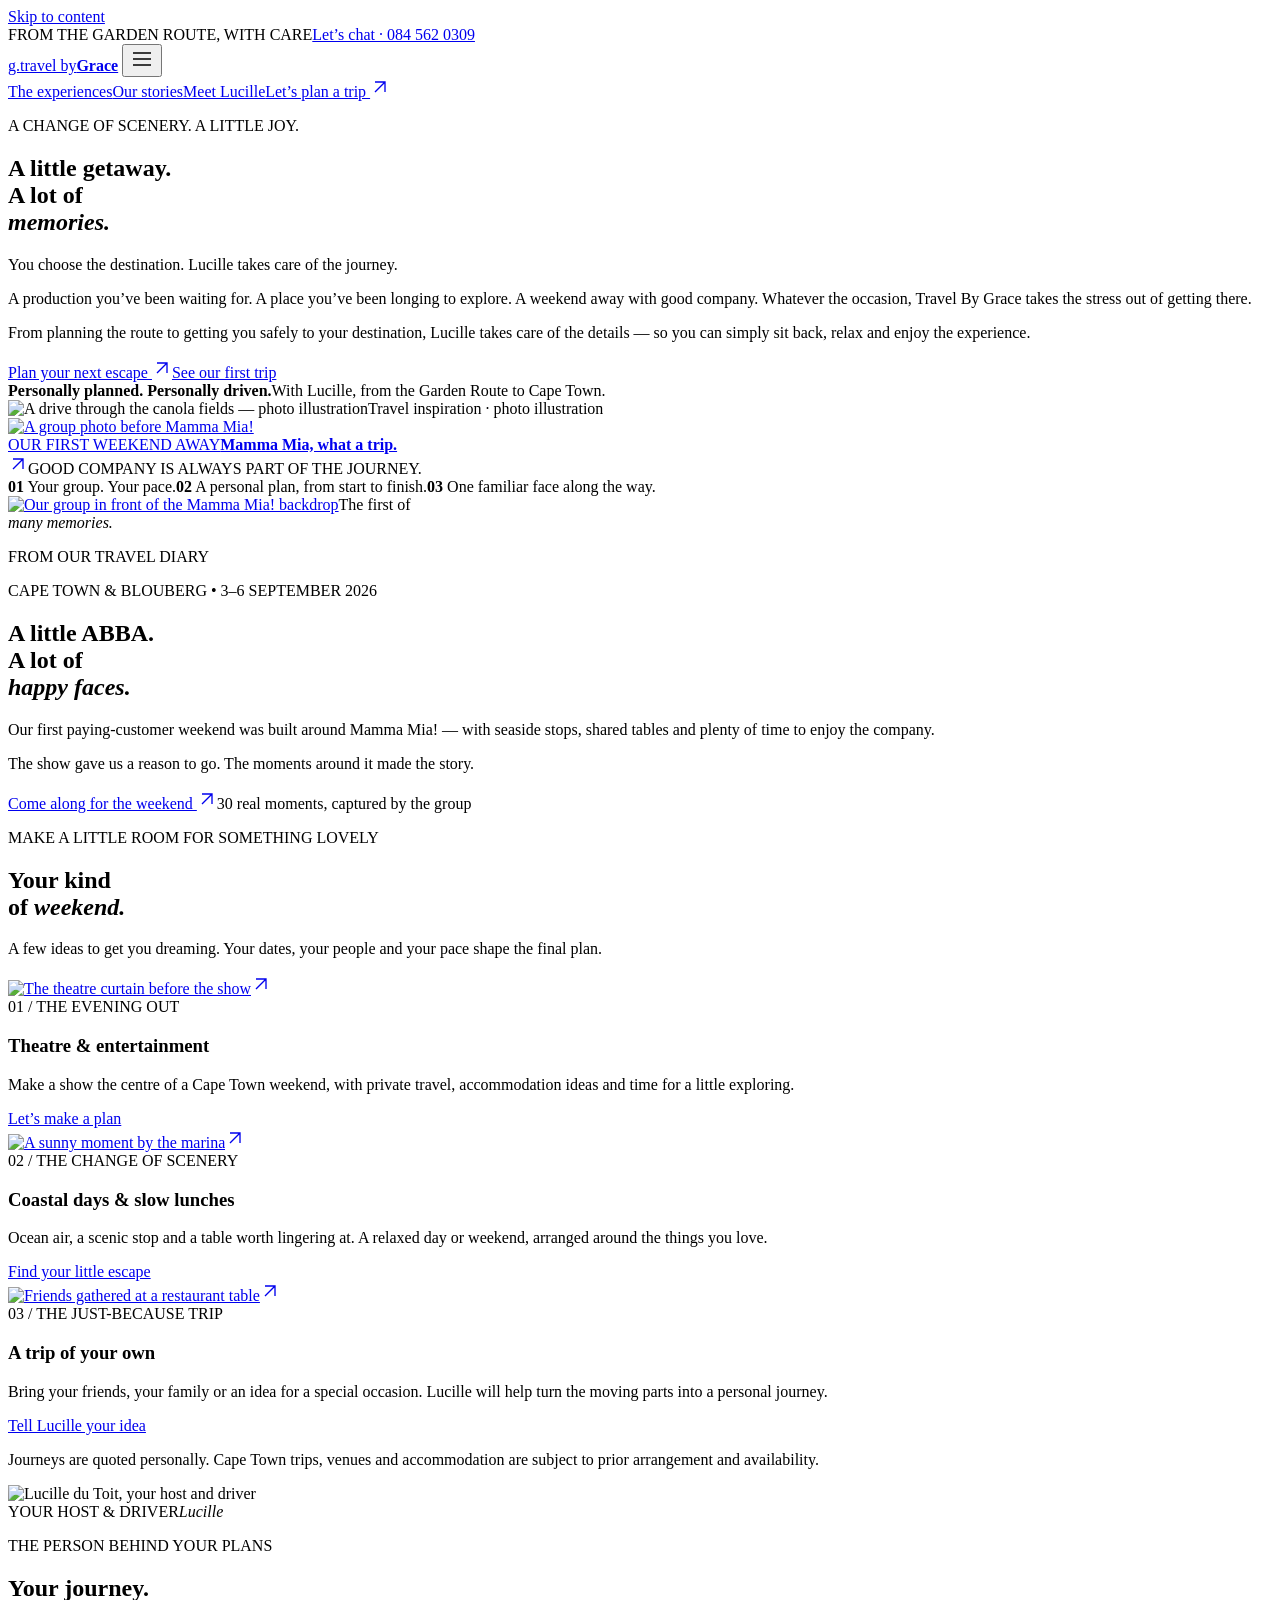
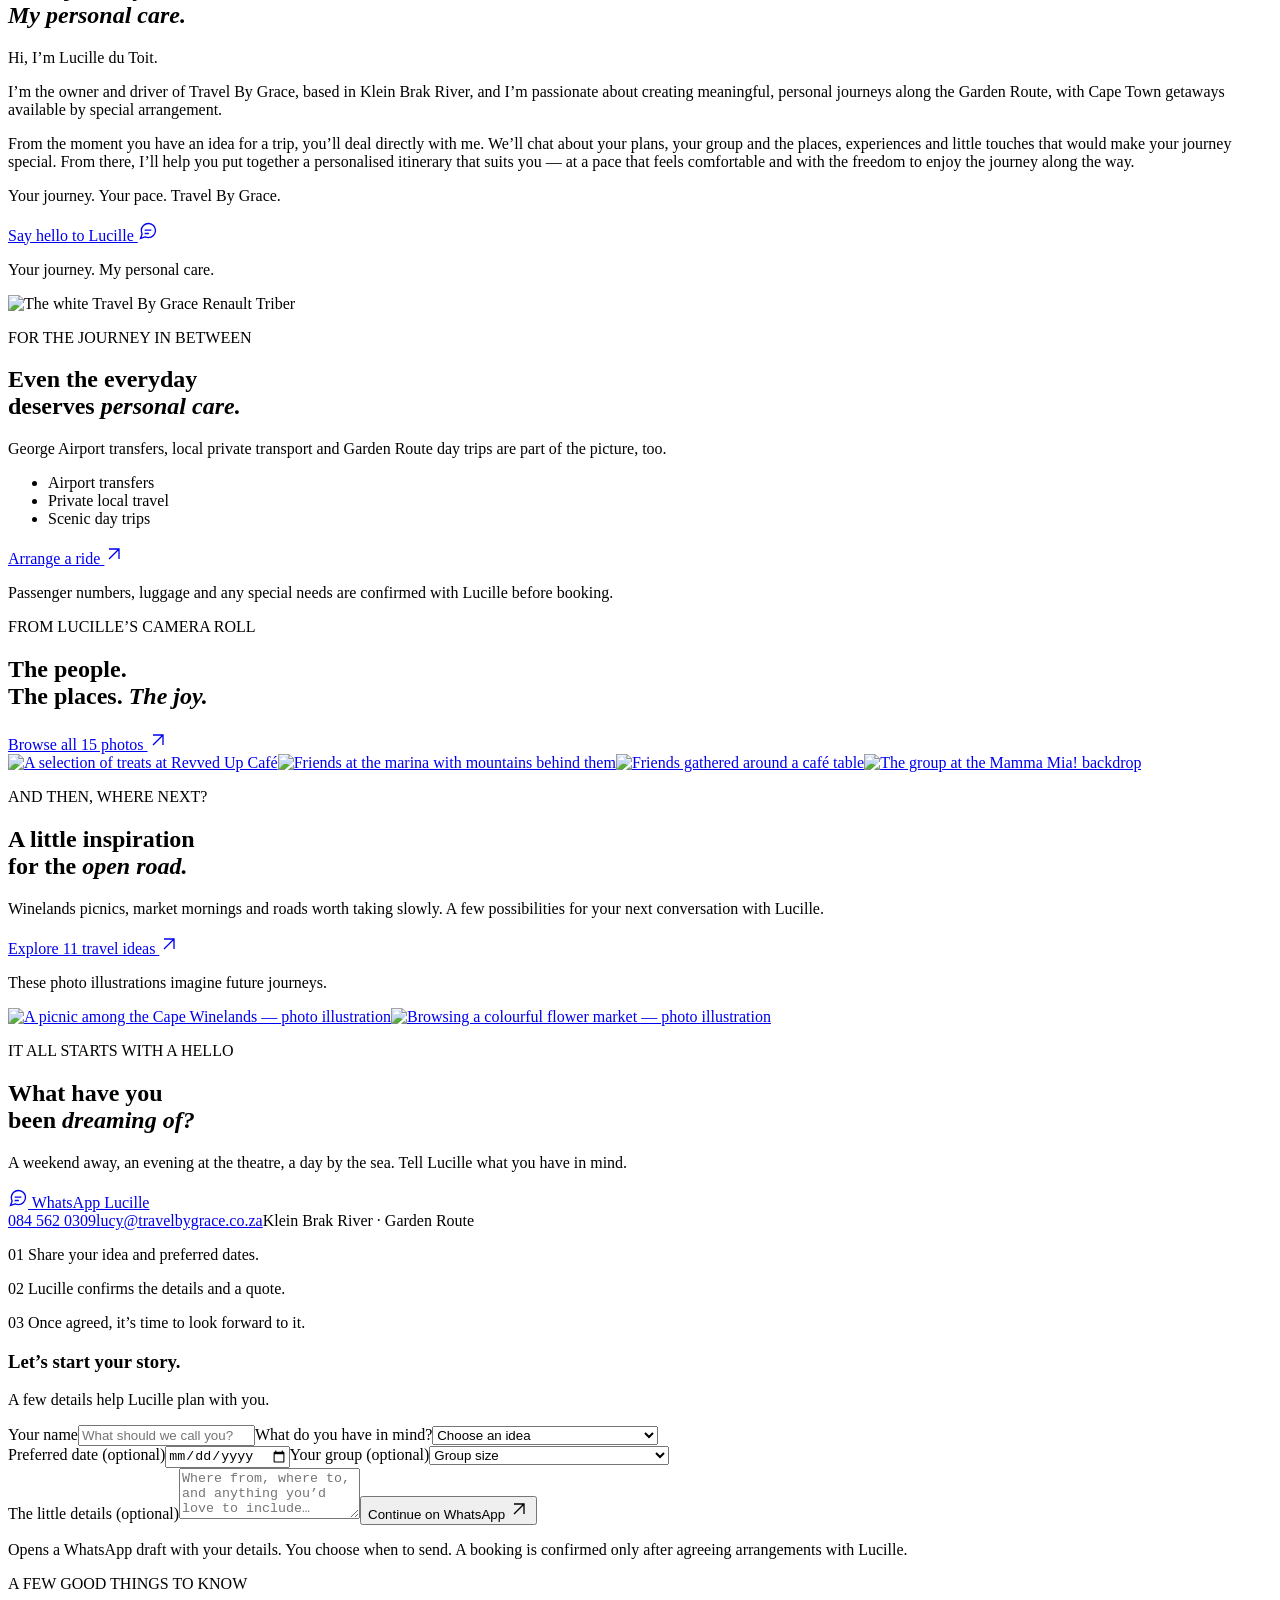
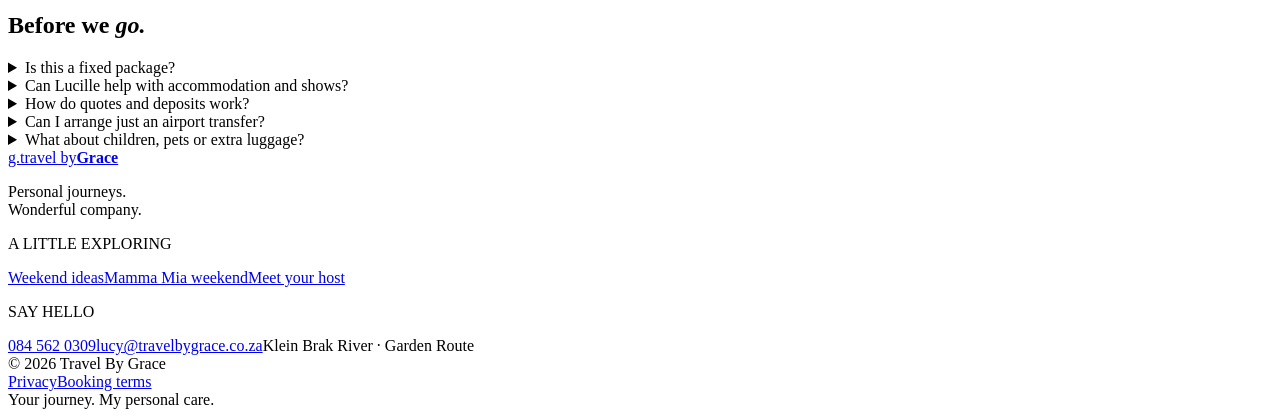
==== commit e050ad5e: "Apply September photo updates and repair homepage spacing" ====
--- a/public/index.html
+++ b/public/index.html
@@ -1,328 +1,831 @@
 <!doctype html>
 <html lang="en-ZA">
-<head>
-  <meta charset="utf-8">
-  <meta name="viewport" content="width=device-width, initial-scale=1">
-  <title>Travel By Grace | Personal Travel & Transfers from Klein Brak River</title>
-  <meta name="description" content="Personalised airport transfers, Cape Town getaways, wine outings and custom journeys, thoughtfully arranged and personally driven by Lucille du Toit from Klein Brak River.">
-  <meta name="theme-color" content="#0d4d57">
-  <link rel="canonical" href="https://travelbygrace.co.za/">
-  <link rel="icon" href="/favicon.svg" type="image/svg+xml">
-  <link rel="stylesheet" href="/assets/css/styles.css">
-  <meta property="og:title" content="Travel By Grace">
-  <meta property="og:description" content="Personalised adventures, thoughtfully arranged by Lucille du Toit.">
-  <meta property="og:type" content="website">
-  <meta property="og:url" content="https://travelbygrace.co.za/">
-  <script type="application/ld+json">
-  {
-    "@context": "https://schema.org",
-    "@type": "TravelAgency",
-    "name": "Travel By Grace",
-    "url": "https://travelbygrace.co.za/",
-    "telephone": "+27 84 562 0309",
-    "email": "lucy@travelbygrace.co.za",
-    "founder": {"@type": "Person", "name": "Lucille du Toit"},
-    "address": {"@type": "PostalAddress", "addressLocality": "Klein Brak River", "addressRegion": "Western Cape", "addressCountry": "ZA"},
-    "areaServed": ["Klein Brak River", "Mossel Bay", "Hartenbos", "George", "Glentana", "Garden Route"],
-    "description": "Owner-operated personal transport, airport transfers and customised getaways arranged by Lucille du Toit."
-  }
-  </script>
+<head><meta charset="utf-8"><meta name="viewport" content="width=device-width, initial-scale=1"><meta name="theme-color" content="#572381"><title>Travel By Grace | A little getaway. A lot of memories.</title><meta name="description" content="Personalised Cape Town weekends, theatre outings and Garden Route travel with Lucille du Toit. Explore real trip stories and plan your own getaway."><link rel="icon" href="/favicon.svg" type="image/svg+xml"><link rel="stylesheet" href="/assets/site.css">
 </head>
-<body>
-  <a class="skip-link" href="#main">Skip to content</a>
-
-  <header class="site-header" data-header>
-    <div class="container header-inner">
-      <a class="brand" href="#top" aria-label="Travel By Grace home">
-        <img src="/assets/images/logo-horizontal.svg" alt="Travel By Grace">
-      </a>
-      <button class="nav-toggle" type="button" aria-expanded="false" aria-controls="primary-nav" data-nav-toggle>
-        <span class="sr-only">Open navigation</span>
-        <span></span><span></span><span></span>
-      </button>
-      <nav id="primary-nav" class="primary-nav" aria-label="Main navigation" data-nav>
-        <a href="#services">Services</a>
-        <a href="#about">About Lucille</a>
-        <a href="#journeys">Journey ideas</a>
-        <a href="#faq">FAQ</a>
-        <a href="#contact">Contact</a>
-      </nav>
-      <a class="button button-small button-whatsapp header-cta" href="https://wa.me/27845620309?text=Hi%20Lucille%2C%20I%20found%20Travel%20By%20Grace%20online%20and%20would%20like%20help%20planning%20a%20journey." target="_blank" rel="noopener">WhatsApp Lucille</a>
-    </div>
-  </header>
-
-  <main id="main">
-    <section id="top" class="hero">
-      <div class="hero-glow hero-glow-one" aria-hidden="true"></div>
-      <div class="hero-glow hero-glow-two" aria-hidden="true"></div>
-      <div class="container hero-grid">
-        <div class="hero-copy reveal">
-          <p class="eyebrow">Owner-operated from Klein Brak River</p>
-          <h1>Your journey, personally planned and driven with care.</h1>
-          <p class="hero-lead">From George Airport transfers to relaxed wine outings and customised Cape Town weekends, I arrange each journey around what matters to you.</p>
-          <div class="hero-actions">
-            <a class="button" href="#contact">Plan Your Journey</a>
-            <a class="button button-outline" href="tel:+27845620309">Call 084 562 0309</a>
-          </div>
-          <p class="signature">Lucille du Toit</p>
-          <p class="descriptor">Personalised adventures, thoughtfully arranged by Lucille du Toit.</p>
-        </div>
-        <div class="hero-visual reveal reveal-delay">
-          <div class="hero-card">
-            <img class="hero-car" src="/assets/images/hero-vehicle.svg" alt="Illustration of a white private travel vehicle on a coastal route">
-            <div class="hero-badge">
-              <span class="hero-badge-label">Your Journey.</span>
-              <strong>My Personal Care.</strong>
-            </div>
-          </div>
-        </div>
-      </div>
-    </section>
-
-    <section class="trust-strip" aria-label="Service highlights">
-      <div class="container trust-grid">
-        <div><span class="trust-icon">✓</span><strong>Licensed personal transport</strong></div>
-        <div><span class="trust-icon">✓</span><strong>Insured, regularly maintained vehicle</strong></div>
-        <div><span class="trust-icon">✓</span><strong>Air-conditioned private travel</strong></div>
-        <div><span class="trust-icon">✓</span><strong>Direct contact with Lucille</strong></div>
-      </div>
-    </section>
-
-    <section id="services" class="section services-section">
-      <div class="container">
-        <div class="section-heading reveal">
-          <p class="eyebrow">Personal travel, your way</p>
-          <h2>Journeys shaped around you</h2>
-          <p>There is no call centre and no handover between people. You speak directly with me from the first idea to the final drop-off.</p>
-        </div>
-
-        <div class="card-grid service-grid">
-          <article class="service-card reveal">
-            <div class="service-icon" aria-hidden="true">✈</div>
-            <h3>George Airport Transfers</h3>
-            <p>Reliable collection and drop-off between George Airport and Klein Brak River, Mossel Bay, Hartenbos, Glentana and nearby Garden Route areas.</p>
-            <p class="service-note">Transfer prices will be published soon. Quotes are available now.</p>
-          </article>
-          <article class="service-card reveal reveal-delay-1">
-            <div class="service-icon" aria-hidden="true">⌁</div>
-            <h3>Cape Town Getaways</h3>
-            <p>Customised Cape Town weekends by special arrangement, including transport, itinerary planning, accommodation suggestions and activity bookings.</p>
-          </article>
-          <article class="service-card reveal reveal-delay-2">
-            <div class="service-icon" aria-hidden="true">♢</div>
-            <h3>Wine & Scenic Outings</h3>
-            <p>Relaxed outings arranged around your preferences, whether you want tastings, coastal views, a special lunch or a memorable day with friends.</p>
-          </article>
-          <article class="service-card reveal">
-            <div class="service-icon" aria-hidden="true">◎</div>
-            <h3>Custom Day Trips</h3>
-            <p>Have an idea of your own? Tell me what you have in mind, and I’ll help shape the journey around you.</p>
-          </article>
-          <article class="service-card reveal reveal-delay-1">
-            <div class="service-icon" aria-hidden="true">◇</div>
-            <h3>Local Private Transport</h3>
-            <p>Personal transport for planned appointments, shopping days and other local journeys, subject to availability and prior arrangement.</p>
-          </article>
-          <article class="service-card reveal reveal-delay-2">
-            <div class="service-icon" aria-hidden="true">✦</div>
-            <h3>Events & Special Occasions</h3>
-            <p>Friendly, dependable transport for theatre trips, celebrations and special occasions, with collection and return plans agreed in advance.</p>
-          </article>
-        </div>
-      </div>
-    </section>
-
-    <section class="section process-section">
-      <div class="container process-grid">
-        <div class="process-copy reveal">
-          <p class="eyebrow">Simple from the start</p>
-          <h2>Tell me the idea. I’ll help with the details.</h2>
-          <p>Every booking begins with a conversation. Once I understand your dates, passengers and preferences, I can prepare a personalised quote and help arrange the journey.</p>
-          <a class="text-link" href="#contact">Start planning <span aria-hidden="true">→</span></a>
-        </div>
-        <ol class="steps reveal reveal-delay">
-          <li><span>01</span><div><strong>Share your plan</strong><p>Send the date, collection point, destination, passenger count and any special requests.</p></div></li>
-          <li><span>02</span><div><strong>Receive a personal quote</strong><p>I confirm availability, the journey details and any deposit or third-party costs.</p></div></li>
-          <li><span>03</span><div><strong>Travel with peace of mind</strong><p>Once confirmed, I personally manage your journey and keep communication direct.</p></div></li>
-        </ol>
-      </div>
-    </section>
-
-    <section id="about" class="section about-section">
-      <div class="container about-grid">
-        <div class="portrait-wrap reveal">
-          <div class="portrait-frame">
-            <img src="/assets/images/lucille-portrait.jpg" alt="Lucille du Toit, owner and driver of Travel By Grace" loading="lazy">
-          </div>
-          <div class="portrait-caption">Independent female owner-driver</div>
-        </div>
-        <div class="about-copy reveal reveal-delay">
-          <p class="eyebrow">Meet Lucille</p>
-          <h2>A familiar face from your first message to your final stop</h2>
-          <p>Hi, I’m Lucille du Toit, the owner and driver behind Travel By Grace. I enjoy helping people turn a simple trip into something easy, comfortable and genuinely personal.</p>
-          <p>Based in Klein Brak River, I serve local residents and visitors across the Mossel Bay and George area. I also arrange longer custom journeys as far as Cape Town when booked in advance.</p>
-          <p>Because I operate independently, bookings are subject to my availability. The benefit is that you always know who you are speaking to and who will be looking after your journey.</p>
-          <div class="about-highlight">
-            <strong>Comfortable private travel for up to five passengers.</strong>
-            <span>A sixth passenger may be accommodated depending on luggage, seating requirements and the nature of the journey.</span>
-          </div>
-        </div>
-      </div>
-    </section>
-
-    <section class="section vehicle-section">
-      <div class="container vehicle-card reveal">
-        <div class="vehicle-copy">
-          <p class="eyebrow">Your private ride</p>
-          <h2>A white 2023 Renault Triber</h2>
-          <p>Air-conditioned and regularly maintained, the vehicle is suited to comfortable local journeys, airport transfers and personalised outings.</p>
-          <ul class="feature-list">
-            <li>Child seats may be available when requested during booking.</li>
-            <li>Pets may travel by prior arrangement.</li>
-            <li>Passenger and luggage needs are confirmed before the booking is accepted.</li>
-          </ul>
-        </div>
-        <div class="vehicle-art">
-          <img src="/assets/images/hero-vehicle.svg" alt="Stylised illustration of the Travel By Grace vehicle" loading="lazy">
-          <p>Illustrated vehicle image — real vehicle photographs will be added later.</p>
-        </div>
-      </div>
-    </section>
-
-    <section id="journeys" class="section journeys-section">
-      <div class="container">
-        <div class="section-heading reveal">
-          <p class="eyebrow">A few possibilities</p>
-          <h2>Where could Grace take you?</h2>
-          <p>These are starting points, not fixed packages. Every plan can be adjusted around your group, timing and preferences.</p>
-        </div>
-        <div class="journey-grid">
-          <article class="journey-card reveal">
-            <img src="/assets/images/scene-airport.svg" alt="Illustrated George Airport transfer scene" loading="lazy">
-            <div><h3>Airport made easy</h3><p>Door-to-door collection, direct communication and a calm start or finish to your trip.</p></div>
-          </article>
-          <article class="journey-card reveal reveal-delay-1">
-            <img src="/assets/images/scene-cape-town.svg" alt="Illustrated Cape Town weekend getaway scene" loading="lazy">
-            <div><h3>A Cape Town weekend</h3><p>Transport, ideas, accommodation suggestions and activity arrangements shaped into one personal plan.</p></div>
-          </article>
-          <article class="journey-card reveal reveal-delay-2">
-            <img src="/assets/images/scene-wine.svg" alt="Illustrated wine and scenic outing" loading="lazy">
-            <div><h3>A relaxed day out</h3><p>Wine tasting, lunch, scenery or a celebration — arranged around the kind of day you want.</p></div>
-          </article>
-        </div>
-      </div>
-    </section>
-
-    <section id="faq" class="section faq-section">
-      <div class="container faq-grid">
-        <div class="section-heading left reveal">
-          <p class="eyebrow">Good to know</p>
-          <h2>Frequently asked questions</h2>
-          <p>Still unsure about something? WhatsApp or call Lucille directly.</p>
-        </div>
-        <div class="accordion reveal reveal-delay" data-accordion>
-          <details>
-            <summary>How far in advance should I book?</summary>
-            <p>Two days’ notice is preferred. Earlier booking is recommended for weekends, Cape Town trips, events and journeys involving accommodation or activity arrangements.</p>
-          </details>
-          <details>
-            <summary>How are prices calculated?</summary>
-            <p>Most journeys are quoted individually according to distance, timing, waiting time, passengers and any arrangements made on your behalf. Airport transfer prices will be added to the website later.</p>
-          </details>
-          <details>
-            <summary>Which payment methods are accepted?</summary>
-            <p>Cash or instant EFT. A deposit may be required to secure a booking, with the balance due as agreed directly with Lucille.</p>
-          </details>
-          <details>
-            <summary>Can you arrange accommodation and activities?</summary>
-            <p>Yes, depending on the journey and your requirements. Any third-party booking terms or costs will be explained before confirmation.</p>
-          </details>
-          <details>
-            <summary>Can I bring a child seat or pet?</summary>
-            <p>Child seats may be available by prior request. Pets are considered by prior arrangement. Please mention both when first enquiring.</p>
-          </details>
-          <details>
-            <summary>Is Cape Town Airport included?</summary>
-            <p>George Airport is the primary airport service. Cape Town Airport may be included as part of a specially arranged Cape Town journey.</p>
-          </details>
-        </div>
-      </div>
-    </section>
-
-    <section id="contact" class="section contact-section">
-      <div class="container contact-grid">
-        <div class="contact-copy reveal">
-          <p class="eyebrow light">Let’s plan it together</p>
-          <h2>What journey do you have in mind?</h2>
-          <p>WhatsApp or phone is the quickest way to reach me. You can also send the form and I’ll reply as soon as possible during enquiry hours.</p>
-          <div class="contact-actions">
-            <a class="button button-light" href="https://wa.me/27845620309?text=Hi%20Lucille%2C%20I%20found%20Travel%20By%20Grace%20online%20and%20would%20like%20help%20planning%20a%20journey." target="_blank" rel="noopener">WhatsApp Lucille</a>
-            <a class="button button-ghost-light" href="tel:+27845620309">Call 084 562 0309</a>
-          </div>
-          <dl class="contact-details">
-            <div><dt>Email</dt><dd><a href="mailto:lucy@travelbygrace.co.za">lucy@travelbygrace.co.za</a></dd></div>
-            <div><dt>Based in</dt><dd>Klein Brak River, Western Cape</dd></div>
-            <div><dt>Enquiries</dt><dd>Monday–Saturday, 08:00–18:00</dd></div>
-            <div><dt>Travel</dt><dd>By prior arrangement</dd></div>
-          </dl>
-        </div>
-
-        <form class="contact-form reveal reveal-delay" action="/contact.php" method="post">
-          <div class="form-row">
-            <label>Full name<input type="text" name="name" autocomplete="name" required maxlength="100"></label>
-            <label>Phone number<input type="tel" name="phone" autocomplete="tel" required maxlength="40"></label>
-          </div>
-          <label>Email address<input type="email" name="email" autocomplete="email" maxlength="120"></label>
-          <div class="form-row">
-            <label>Preferred date<input type="date" name="travel_date"></label>
-            <label>Number of passengers<select name="passengers"><option value="">Select</option><option>1</option><option>2</option><option>3</option><option>4</option><option>5</option><option>6</option></select></label>
-          </div>
-          <label>What are you planning?<select name="journey_type" required><option value="">Choose a journey</option><option>George Airport transfer</option><option>Local private transport</option><option>Cape Town getaway</option><option>Wine or scenic outing</option><option>Custom day trip</option><option>Event or special occasion</option><option>Something else</option></select></label>
-          <label>Tell Lucille the details<textarea name="message" rows="6" required maxlength="3000" placeholder="Collection area, destination, approximate times and any special requests..."></textarea></label>
-          <label class="checkbox-label"><input type="checkbox" name="consent" value="yes" required><span>I consent to Travel By Grace using my details to respond to this enquiry.</span></label>
-          <label class="honeypot" aria-hidden="true">Leave this blank<input type="text" name="website" tabindex="-1" autocomplete="off"></label>
-          <button class="button button-full" type="submit">Send Enquiry</button>
-          <p class="form-note">Submitting this form does not confirm a booking. Lucille will confirm availability and arrangements directly.</p>
-        </form>
-      </div>
-    </section>
-  </main>
-
-  <footer class="site-footer">
-    <div class="container footer-grid">
-      <div class="footer-brand">
-        <img src="/assets/images/logo-horizontal.svg" alt="Travel By Grace">
-        <p>Personalised adventures, thoughtfully arranged by Lucille du Toit.</p>
-      </div>
-      <div>
-        <h2 class="footer-heading">Explore</h2>
-        <a href="#services">Services</a>
-        <a href="#about">About Lucille</a>
-        <a href="#journeys">Journey ideas</a>
-        <a href="#faq">FAQ</a>
-      </div>
-      <div>
-        <h2 class="footer-heading">Contact</h2>
-        <a href="tel:+27845620309">084 562 0309</a>
-        <a href="mailto:lucy@travelbygrace.co.za">lucy@travelbygrace.co.za</a>
-        <span>Klein Brak River</span>
-      </div>
-      <div>
-        <h2 class="footer-heading">Information</h2>
-        <a href="/privacy.html">Privacy Policy</a>
-        <a href="/booking-terms.html">Booking Terms</a>
-      </div>
-    </div>
-    <div class="container footer-bottom">
-      <span>© <span data-year></span> Travel By Grace</span>
-      <span>Website built with care for a proudly owner-operated local business.</span>
-    </div>
-  </footer>
-
-  <a class="floating-whatsapp" href="https://wa.me/27845620309?text=Hi%20Lucille%2C%20I%20found%20Travel%20By%20Grace%20online%20and%20would%20like%20help%20planning%20a%20journey." target="_blank" rel="noopener" aria-label="WhatsApp Lucille">
-    <span aria-hidden="true">✆</span><span>WhatsApp</span>
-  </a>
-
-  <script src="/assets/js/main.js" defer></script>
+<body ><a class="skip-link" href="#main">Skip to content</a>
+<div class="topline">
+<div class="container"><span>FROM THE GARDEN ROUTE, WITH CARE</span><a href="tel:+27845620309">Let’s chat · 084 562 0309</a>
+</div>
+</div>
+<header class="site-header">
+<div class="container header-inner"><a class="brand" href="/" aria-label="Travel By Grace home"><span class="brand-monogram" aria-hidden="true">g.</span><span class="brand-type"><span>travel by</span><strong>Grace</strong></span></a>
+    <button class="menu-toggle" aria-expanded="false" aria-controls="main-nav" aria-label="Open navigation"><svg viewBox="0 0 24 24" width="24" height="24" fill="none" stroke="currentColor" stroke-width="1.5" aria-hidden="true"><path d="M3 6h18M3 12h18M3 18h18"/></svg></button>
+<nav id="main-nav" aria-label="Main navigation"><a href="/#experiences">The experiences</a><a href="/#stories">Our stories</a><a href="/#lucille">Meet Lucille</a><a href="/#contact" class="button button-small">Let’s plan a trip <svg viewBox="0 0 24 24" width="20" height="20" fill="none" stroke="currentColor" stroke-width="1.6" aria-hidden="true"><path d="M6 18 18 6M6 6h12v12"/></svg></a>
+</nav>
+</div>
+</header>
+<main id="main">
+<section class="hero">
+<div class="container hero-grid">
+<div class="hero-copy">
+<p class="eyebrow"><span></span> A CHANGE OF SCENERY. A LITTLE JOY.
+</p>
+<h1>A little getaway.<br>A lot of<br><em>memories.</em>
+</h1>
+<p class="hero-intro">You choose the destination. Lucille takes care of the journey.
+</p>
+<p>A production you’ve been waiting for. A place you’ve been longing to explore. A weekend away with good company. Whatever the occasion, Travel By Grace takes the stress out of getting there.
+</p>
+<p>From planning the route to getting you safely to your destination, Lucille takes care of the details — so you can simply sit back, relax and enjoy the experience.
+</p>
+<div class="hero-actions"><a class="button" href="#contact">Plan your next escape <svg viewBox="0 0 24 24" width="20" height="20" fill="none" stroke="currentColor" stroke-width="1.6" aria-hidden="true"><path d="M6 18 18 6M6 6h12v12"/></svg></a><a class="text-link" href="/stories/mamma-mia-weekend/">See our first trip</a>
+</div>
+<div class="host-note"><span class="selected-profile-avatar" role="img" aria-label="Lucille du Toit"></span>
+<div><strong>Personally planned. Personally driven.</strong><span>With Lucille, from the Garden Route to Cape Town.</span>
+</div>
+</div>
+</div>
+<div class="hero-visual">
+<div class="hero-photo"><img class="" src="/assets/images/inspiration-06.webp" srcset="/assets/images/inspiration-06-small.webp 640w, /assets/images/inspiration-06.webp 1672w" sizes="(max-width: 700px) 100vw, 55vw" width="1672" height="941" alt="A drive through the canola fields — photo illustration" loading="eager" decoding="async" fetchpriority="high"><span class="photo-label">Travel inspiration · photo illustration</span>
+</div>
+<a class="memory-card" href="/stories/mamma-mia-weekend/"><img class="" src="/assets/images/mamma-mia-07-small.webp" width="843" height="632" alt="A group photo before Mamma Mia!" loading="eager" decoding="async" fetchpriority="high">
+<div><span>OUR FIRST WEEKEND AWAY</span><strong>Mamma Mia, what a trip.</strong>
+</div>
+<span class="memory-arrow"><svg viewBox="0 0 24 24" width="20" height="20" fill="none" stroke="currentColor" stroke-width="1.6" aria-hidden="true"><path d="M6 18 18 6M6 6h12v12"/></svg></span></a><span class="hero-side-note">GOOD COMPANY IS ALWAYS PART OF THE JOURNEY.</span>
+</div>
+</div>
+</section>
+<div class="container promise-bar"><span><b>01</b> Your group. Your pace.</span><span><b>02</b> A personal plan, from start to finish.</span><span><b>03</b> One familiar face along the way.</span>
+</div>
+<section class="section" id="stories">
+<div class="container feature-story">
+<div class="story-photo"><a href="/stories/mamma-mia-weekend/"><img class="" src="/assets/images/mamma-mia-06.webp" srcset="/assets/images/mamma-mia-06-small.webp 480w, /assets/images/mamma-mia-06.webp 640w" sizes="(max-width: 700px) 100vw, 55vw" width="640" height="853" alt="Our group in front of the Mamma Mia! backdrop" loading="lazy" decoding="async"></a><span class="photo-stamp">The first of<br><em>many memories.</em></span>
+</div>
+<div class="story-copy">
+<p class="eyebrow">FROM OUR TRAVEL DIARY
+</p>
+<p class="small-meta">CAPE TOWN & BLOUBERG <span>•</span> 3–6 SEPTEMBER 2026
+</p>
+<h2>A little ABBA.<br>A lot of<br><em>happy faces.</em>
+</h2>
+<p>Our first paying-customer weekend was built around Mamma Mia! — with seaside stops, shared tables and plenty of time to enjoy the company.
+</p>
+<p>The show gave us a reason to go. The moments around it made the story.
+</p>
+<a class="text-link strong-link" href="/stories/mamma-mia-weekend/">Come along for the weekend <svg viewBox="0 0 24 24" width="20" height="20" fill="none" stroke="currentColor" stroke-width="1.6" aria-hidden="true"><path d="M6 18 18 6M6 6h12v12"/></svg></a><span class="story-photo-count">30 real moments, captured by the group</span>
+</div>
+</div>
+</section>
+<section class="experiences section" id="experiences">
+<div class="container">
+<div class="section-top">
+<div>
+<p class="eyebrow">MAKE A LITTLE ROOM FOR SOMETHING LOVELY
+</p>
+<h2>Your kind<br>of <em>weekend.</em>
+</h2>
+</div>
+<p>A few ideas to get you dreaming. Your dates, your people and your pace shape the final plan.
+</p>
+</div>
+<div class="experience-grid">
+<article class="experience-card"><a href="#contact" data-trip="Theatre & entertainment"><img class="" src="/assets/images/mamma-mia-09.webp" srcset="/assets/images/mamma-mia-09-small.webp 640w, /assets/images/mamma-mia-09.webp 843w" sizes="(max-width: 700px) 100vw, 55vw" width="843" height="632" alt="The theatre curtain before the show" loading="lazy" decoding="async"><span class="card-arrow"><svg viewBox="0 0 24 24" width="20" height="20" fill="none" stroke="currentColor" stroke-width="1.6" aria-hidden="true"><path d="M6 18 18 6M6 6h12v12"/></svg></span></a>
+<div><span class="card-kicker">01 / THE EVENING OUT</span>
+<h3>Theatre & entertainment
+</h3>
+<p>Make a show the centre of a Cape Town weekend, with private travel, accommodation ideas and time for a little exploring.
+</p>
+<a href="#contact" class="text-link" data-trip="Theatre & entertainment">Let’s make a plan</a>
+</div>
+</article>
+<article class="experience-card"><a href="#contact" data-trip="Coastal days & slow lunches"><img class="" src="/assets/images/waterfront-moment.webp" srcset="/assets/images/waterfront-moment-small.webp 640w, /assets/images/waterfront-moment.webp 1536w" sizes="(max-width: 700px) 100vw, 55vw" width="1536" height="1122" alt="A sunny moment by the marina" loading="lazy" decoding="async"><span class="card-arrow"><svg viewBox="0 0 24 24" width="20" height="20" fill="none" stroke="currentColor" stroke-width="1.6" aria-hidden="true"><path d="M6 18 18 6M6 6h12v12"/></svg></span></a>
+<div><span class="card-kicker">02 / THE CHANGE OF SCENERY</span>
+<h3>Coastal days & slow lunches
+</h3>
+<p>Ocean air, a scenic stop and a table worth lingering at. A relaxed day or weekend, arranged around the things you love.
+</p>
+<a href="#contact" class="text-link" data-trip="Coastal days & slow lunches">Find your little escape</a>
+</div>
+</article>
+<article class="experience-card"><a href="#contact" data-trip="A trip of our own"><img class="" src="/assets/images/mamma-mia-27.webp" srcset="/assets/images/mamma-mia-27-small.webp 640w, /assets/images/mamma-mia-27.webp 843w" sizes="(max-width: 700px) 100vw, 55vw" width="843" height="632" alt="Friends gathered at a restaurant table" loading="lazy" decoding="async"><span class="card-arrow"><svg viewBox="0 0 24 24" width="20" height="20" fill="none" stroke="currentColor" stroke-width="1.6" aria-hidden="true"><path d="M6 18 18 6M6 6h12v12"/></svg></span></a>
+<div><span class="card-kicker">03 / THE JUST-BECAUSE TRIP</span>
+<h3>A trip of your own
+</h3>
+<p>Bring your friends, your family or an idea for a special occasion. Lucille will help turn the moving parts into a personal journey.
+</p>
+<a href="#contact" class="text-link" data-trip="A trip of our own">Tell Lucille your idea</a>
+</div>
+</article>
+</div>
+<p class="availability-note">Journeys are quoted personally. Cape Town trips, venues and accommodation are subject to prior arrangement and availability.
+</p>
+</div>
+</section>
+<section class="section about-section" id="lucille">
+<div class="container about-grid">
+<div class="about-photo-wrap">
+<div class="about-portrait"><img class="selected-profile" src="/assets/images/lucille-selected-profile.jpeg" alt="Lucille du Toit, your host and driver" loading="lazy" decoding="async">
+</div>
+<span class="portrait-tag"><span>YOUR HOST & DRIVER</span><em>Lucille</em></span>
+</div>
+<div class="about-copy">
+<p class="eyebrow">THE PERSON BEHIND YOUR PLANS
+</p>
+<h2>Your journey.<br><em>My personal care.</em>
+</h2>
+<p class="intro">Hi, I’m Lucille du Toit.
+</p>
+<p>I’m the owner and driver of Travel By Grace, based in Klein Brak River, and I’m passionate about creating meaningful, personal journeys along the Garden Route, with Cape Town getaways available by special arrangement.
+</p>
+<p>From the moment you have an idea for a trip, you’ll deal directly with me. We’ll chat about your plans, your group and the places, experiences and little touches that would make your journey special. From there, I’ll help you put together a personalised itinerary that suits you — at a pace that feels comfortable and with the freedom to enjoy the journey along the way.
+</p>
+<p>Your journey. Your pace. Travel By Grace.
+</p>
+<a class="text-link strong-link" href="https://wa.me/27845620309?text=Hi%20Lucille%2C%20I%27d%20love%20to%20plan%20a%20trip%20with%20Travel%20By%20Grace." target="_blank" rel="noopener noreferrer">Say hello to Lucille <svg viewBox="0 0 24 24" width="20" height="20" fill="none" stroke="currentColor" stroke-width="1.6" aria-hidden="true"><path d="M21 11.5a8.5 8.5 0 0 1-8.5 8.5 10 10 0 0 1-4-.9L3 21l1.9-5.5a10 10 0 0 1-.9-4A8.5 8.5 0 0 1 12.5 3H13a8.5 8.5 0 0 1 8 8v.5Z"/><path d="M8 11h8m-8 4h5"/></svg></a>
+<p class="signature">Your journey. My personal care.
+</p>
+</div>
+</div>
+</section>
+<section class="transport-band">
+<div class="container transport-grid">
+<div class="transport-image"><img class="" src="/assets/images/vehicle-side.webp" srcset="/assets/images/vehicle-side-small.webp 640w, /assets/images/vehicle-side.webp 1536w" sizes="(max-width: 700px) 100vw, 55vw" width="1536" height="864" alt="The white Travel By Grace Renault Triber" loading="lazy" decoding="async">
+</div>
+<div>
+<p class="eyebrow">FOR THE JOURNEY IN BETWEEN
+</p>
+<h2>Even the everyday<br>deserves <em>personal care.</em>
+</h2>
+<p>George Airport transfers, local private transport and Garden Route day trips are part of the picture, too.
+</p>
+<ul class="inline-services">
+<li>Airport transfers
+</li>
+<li>Private local travel
+</li>
+<li>Scenic day trips
+</li>
+</ul>
+<a class="text-link strong-link" href="#contact" data-trip="Airport transfer or private transport">Arrange a ride <svg viewBox="0 0 24 24" width="20" height="20" fill="none" stroke="currentColor" stroke-width="1.6" aria-hidden="true"><path d="M6 18 18 6M6 6h12v12"/></svg></a>
+<p class="transport-note">Passenger numbers, luggage and any special needs are confirmed with Lucille before booking.
+</p>
+</div>
+</div>
+</section>
+<section class="section moments-section">
+<div class="container">
+<div class="section-top">
+<div>
+<p class="eyebrow">FROM LUCILLE’S CAMERA ROLL
+</p>
+<h2>The people.<br>The places. <em>The joy.</em>
+</h2>
+</div>
+<a href="/assets/images/lucille-portrait.webp" class="text-link strong-link" data-gallery="moments" data-index="0" aria-haspopup="dialog">Browse all 15 photos <svg viewBox="0 0 24 24" width="20" height="20" fill="none" stroke="currentColor" stroke-width="1.6" aria-hidden="true"><path d="M6 18 18 6M6 6h12v12"/></svg></a>
+</div>
+<div class="moments-grid"><a class="gallery-link" href="/assets/images/customer-trip-september-01.jpeg" data-gallery="moments" data-index="10" aria-haspopup="dialog" aria-label="View photo: A selection of treats at Revved Up Café"><img src="/assets/images/customer-trip-september-01.jpeg" width="1600" height="1200" alt="A selection of treats at Revved Up Café" loading="lazy" decoding="async"></a><a class="gallery-link" href="/assets/images/customer-trip-september-02.jpeg" data-gallery="moments" data-index="11" aria-haspopup="dialog" aria-label="View photo: Friends at the marina with mountains behind them"><img src="/assets/images/customer-trip-september-02.jpeg" width="1600" height="1200" alt="Friends at the marina with mountains behind them" loading="lazy" decoding="async"></a><a class="gallery-link" href="/assets/images/customer-trip-september-03.jpeg" data-gallery="moments" data-index="12" aria-haspopup="dialog" aria-label="View photo: Friends gathered around a café table"><img src="/assets/images/customer-trip-september-03.jpeg" width="1200" height="1414" alt="Friends gathered around a café table" loading="lazy" decoding="async"></a><a class="gallery-link" href="/assets/images/customer-trip-september-04.jpeg" data-gallery="moments" data-index="13" aria-haspopup="dialog" aria-label="View photo: The group at the Mamma Mia! backdrop"><img src="/assets/images/customer-trip-september-04.jpeg" width="1080" height="1224" alt="The group at the Mamma Mia! backdrop" loading="lazy" decoding="async"></a>
+</div>
+</div>
+</section>
+<section class="inspiration-band">
+<div class="container inspiration-layout">
+<div>
+<p class="eyebrow">AND THEN, WHERE NEXT?
+</p>
+<h2>A little inspiration<br>for the <em>open road.</em>
+</h2>
+<p>Winelands picnics, market mornings and roads worth taking slowly. A few possibilities for your next conversation with Lucille.
+</p>
+<a class="text-link strong-link" href="/assets/images/inspiration-01.webp" data-gallery="inspiration" data-index="0" aria-haspopup="dialog">Explore 11 travel ideas <svg viewBox="0 0 24 24" width="20" height="20" fill="none" stroke="currentColor" stroke-width="1.6" aria-hidden="true"><path d="M6 18 18 6M6 6h12v12"/></svg></a>
+<p class="image-note">These photo illustrations imagine future journeys.
+</p>
+</div>
+<div class="inspiration-photos"><a class="gallery-link " href="/assets/images/inspiration-02.webp" data-gallery="inspiration" data-index="1" aria-haspopup="dialog" aria-label="View photo: A picnic among the Cape Winelands — photo illustration"><img class="" src="/assets/images/inspiration-02-small.webp" width="1672" height="941" alt="A picnic among the Cape Winelands — photo illustration" loading="lazy" decoding="async"></a><a class="gallery-link " href="/assets/images/inspiration-10.webp" data-gallery="inspiration" data-index="9" aria-haspopup="dialog" aria-label="View photo: Browsing a colourful flower market — photo illustration"><img class="" src="/assets/images/inspiration-10-small.webp" width="1672" height="941" alt="Browsing a colourful flower market — photo illustration" loading="lazy" decoding="async"></a>
+</div>
+</div>
+</section>
+<section class="section contact-section" id="contact">
+<div class="container contact-grid">
+<div class="contact-copy">
+<p class="eyebrow">IT ALL STARTS WITH A HELLO
+</p>
+<h2>What have you<br>been <em>dreaming of?</em>
+</h2>
+<p>A weekend away, an evening at the theatre, a day by the sea. Tell Lucille what you have in mind.
+</p>
+<a class="button button-lime" href="https://wa.me/27845620309?text=Hi%20Lucille%2C%20I%27d%20love%20to%20plan%20a%20trip%20with%20Travel%20By%20Grace." target="_blank" rel="noopener noreferrer"><svg viewBox="0 0 24 24" width="20" height="20" fill="none" stroke="currentColor" stroke-width="1.6" aria-hidden="true"><path d="M21 11.5a8.5 8.5 0 0 1-8.5 8.5 10 10 0 0 1-4-.9L3 21l1.9-5.5a10 10 0 0 1-.9-4A8.5 8.5 0 0 1 12.5 3H13a8.5 8.5 0 0 1 8 8v.5Z"/><path d="M8 11h8m-8 4h5"/></svg> WhatsApp Lucille</a>
+<div class="contact-lines"><a href="tel:+27845620309">084 562 0309</a><a href="mailto:lucy@travelbygrace.co.za">lucy@travelbygrace.co.za</a><span>Klein Brak River · Garden Route</span>
+</div>
+<div class="planning-steps">
+<p><span>01</span> Share your idea and preferred dates.
+</p>
+<p><span>02</span> Lucille confirms the details and a quote.
+</p>
+<p><span>03</span> Once agreed, it’s time to look forward to it.
+</p>
+</div>
+</div>
+<form id="trip-enquiry" class="enquiry-form">
+<h3>Let’s start your story.
+</h3>
+<p>A few details help Lucille plan with you.
+</p>
+<label>Your name<input id="enquiry-name" name="name" autocomplete="given-name" placeholder="What should we call you?" maxlength="100" required></label><label>What do you have in mind?<select id="enquiry-trip" name="trip" required><option value="">Choose an idea</option><option>Theatre & entertainment</option><option>Coastal days & slow lunches</option><option>A trip of our own</option><option>Airport transfer or private transport</option><option>Still dreaming — help me decide</option></select></label>
+<div class="form-row"><label>Preferred date <span class="optional">(optional)</span><input id="enquiry-date" name="date" type="date"></label><label>Your group <span class="optional">(optional)</span><select id="enquiry-group" name="group"><option value="">Group size</option><option>1 person</option><option>2 people</option><option>3 people</option><option>4 people</option><option>5 people</option><option>6 people — please confirm suitability</option><option>Let’s discuss</option></select></label>
+</div>
+<label>The little details <span class="optional">(optional)</span><textarea id="enquiry-details" name="details" rows="3" maxlength="1800" placeholder="Where from, where to, and anything you’d love to include…"></textarea></label><button class="button" type="submit">Continue on WhatsApp <svg viewBox="0 0 24 24" width="20" height="20" fill="none" stroke="currentColor" stroke-width="1.6" aria-hidden="true"><path d="M6 18 18 6M6 6h12v12"/></svg></button>
+<p class="form-note">Opens a WhatsApp draft with your details. You choose when to send. A booking is confirmed only after agreeing arrangements with Lucille.
+</p>
+<noscript>
+<p>Please use the WhatsApp link or call Lucille to share your trip details.
+</p>
+</noscript>
+</form>
+</div>
+</section>
+<section class="faq-section">
+<div class="container faq-grid">
+<div>
+<p class="eyebrow">A FEW GOOD THINGS TO KNOW
+</p>
+<h2>Before we <em>go.</em>
+</h2>
+</div>
+<div class="faq-list">
+<details>
+<summary>Is this a fixed package?
+</summary>
+<p>Each trip is shaped around your group, dates and preferences. The trip stories share past experiences; they are inspiration for your own plan, not promises of a fixed itinerary.
+</p>
+</details>
+<details>
+<summary>Can Lucille help with accommodation and shows?
+</summary>
+<p>Lucille can help coordinate accommodation ideas and selected experiences. Third-party prices, availability and booking terms are checked and discussed before anything is confirmed.
+</p>
+</details>
+<details>
+<summary>How do quotes and deposits work?
+</summary>
+<p>Pricing is provided for your particular journey. Any deposit, balance and payment arrangements are agreed directly with Lucille.
+</p>
+</details>
+<details>
+<summary>Can I arrange just an airport transfer?
+</summary>
+<p>Yes. George Airport transfers and local private travel are available by prior arrangement. Share your route, passengers and luggage requirements when enquiring.
+</p>
+</details>
+<details>
+<summary>What about children, pets or extra luggage?
+</summary>
+<p>Please discuss child seats, pets and luggage when you first enquire. Suitability and space are confirmed for your specific journey.
+</p>
+</details>
+</div>
+</div>
+</section>
+</main>
+<footer class="site-footer">
+<div class="container footer-top">
+<div><a class="brand" href="/" aria-label="Travel By Grace home"><span class="brand-monogram" aria-hidden="true">g.</span><span class="brand-type"><span>travel by</span><strong>Grace</strong></span></a>
+<p>Personal journeys.<br>Wonderful company.
+</p>
+</div>
+<div>
+<p class="footer-label">A LITTLE EXPLORING
+</p>
+<a href="/#experiences">Weekend ideas</a><a href="/stories/mamma-mia-weekend/">Mamma Mia weekend</a><a href="/#lucille">Meet your host</a>
+</div>
+<div>
+<p class="footer-label">SAY HELLO
+</p>
+<a href="tel:+27845620309">084 562 0309</a><a href="mailto:lucy@travelbygrace.co.za">lucy@travelbygrace.co.za</a><span>Klein Brak River · Garden Route</span>
+</div>
+</div>
+<div class="container footer-bottom"><span>© 2026 Travel By Grace</span>
+<div><a href="/privacy/">Privacy</a><a href="/booking-terms/">Booking terms</a>
+</div>
+<span>Your journey. My personal care.</span>
+</div>
+</footer>
+<dialog class="lightbox" id="photo-viewer" aria-labelledby="photo-caption">
+<div class="lightbox-inner">
+<div class="lightbox-top"><span id="photo-collection"></span><button type="button" class="icon-button" data-close-photo aria-label="Close photo viewer">×</button>
+</div>
+<div class="lightbox-picture"><button type="button" class="icon-button photo-prev" data-photo-prev aria-label="Previous photo">‹</button><img id="viewer-image" alt=""><button type="button" class="icon-button photo-next" data-photo-next aria-label="Next photo">›</button>
+</div>
+<div class="lightbox-bottom">
+<p id="photo-caption">
+</p>
+<span id="photo-count" aria-live="polite"></span>
+</div>
+<p class="sr-only">Use the left and right arrow keys to browse. Press Escape to close.
+</p>
+</div>
+</dialog><script type="application/json" id="gallery-data">
+{
+  "weekend": [
+    {
+      "key": "mamma-mia-01",
+      "src": "/assets/images/mamma-mia-01.webp",
+      "thumb": "/assets/images/mamma-mia-01-small.webp",
+      "alt": "A café stop among antiques and chandeliers",
+      "caption": "A café stop among antiques and chandeliers",
+      "width": 843,
+      "height": 632
+    },
+    {
+      "key": "mamma-mia-02",
+      "src": "/assets/images/mamma-mia-02.webp",
+      "thumb": "/assets/images/mamma-mia-02-small.webp",
+      "alt": "Good company around a café table",
+      "caption": "Good company around a café table",
+      "width": 640,
+      "height": 853
+    },
+    {
+      "key": "mamma-mia-03",
+      "src": "/assets/images/mamma-mia-03.webp",
+      "thumb": "/assets/images/mamma-mia-03-small.webp",
+      "alt": "Cakes and sweet treats at a café stop",
+      "caption": "Cakes and sweet treats at a café stop",
+      "width": 843,
+      "height": 632
+    },
+    {
+      "key": "mamma-mia-04",
+      "src": "/assets/images/mamma-mia-04.webp",
+      "thumb": "/assets/images/mamma-mia-04-small.webp",
+      "alt": "A cake display and a moment at the table",
+      "caption": "A cake display and a moment at the table",
+      "width": 640,
+      "height": 853
+    },
+    {
+      "key": "mamma-mia-05",
+      "src": "/assets/images/mamma-mia-05.webp",
+      "thumb": "/assets/images/mamma-mia-05-small.webp",
+      "alt": "Lunch during our weekend away",
+      "caption": "Lunch during our weekend away",
+      "width": 640,
+      "height": 853
+    },
+    {
+      "key": "mamma-mia-06",
+      "src": "/assets/images/mamma-mia-06.webp",
+      "thumb": "/assets/images/mamma-mia-06-small.webp",
+      "alt": "Our group in front of the Mamma Mia! backdrop",
+      "caption": "Our group in front of the Mamma Mia! backdrop",
+      "width": 640,
+      "height": 853
+    },
+    {
+      "key": "mamma-mia-07",
+      "src": "/assets/images/mamma-mia-07.webp",
+      "thumb": "/assets/images/mamma-mia-07-small.webp",
+      "alt": "A group photo before Mamma Mia!",
+      "caption": "A group photo before Mamma Mia!",
+      "width": 843,
+      "height": 632
+    },
+    {
+      "key": "mamma-mia-08",
+      "src": "/assets/images/mamma-mia-08.webp",
+      "thumb": "/assets/images/mamma-mia-08-small.webp",
+      "alt": "The Mamma Mia! photo backdrop",
+      "caption": "The Mamma Mia! photo backdrop",
+      "width": 843,
+      "height": 632
+    },
+    {
+      "key": "mamma-mia-09",
+      "src": "/assets/images/mamma-mia-09.webp",
+      "thumb": "/assets/images/mamma-mia-09-small.webp",
+      "alt": "The theatre curtain before the show",
+      "caption": "The theatre curtain before the show",
+      "width": 843,
+      "height": 632
+    },
+    {
+      "key": "mamma-mia-10",
+      "src": "/assets/images/mamma-mia-10.webp",
+      "thumb": "/assets/images/mamma-mia-10-small.webp",
+      "alt": "The audience settling in for a theatre performance",
+      "caption": "The audience settling in for a theatre performance",
+      "width": 843,
+      "height": 632
+    },
+    {
+      "key": "mamma-mia-11",
+      "src": "/assets/images/mamma-mia-11.webp",
+      "thumb": "/assets/images/mamma-mia-11-small.webp",
+      "alt": "A colourful theatre foyer",
+      "caption": "A colourful theatre foyer",
+      "width": 640,
+      "height": 853
+    },
+    {
+      "key": "mamma-mia-12",
+      "src": "/assets/images/mamma-mia-12.webp",
+      "thumb": "/assets/images/mamma-mia-12-small.webp",
+      "alt": "Details from a theatre visit",
+      "caption": "Details from a theatre visit",
+      "width": 640,
+      "height": 853
+    },
+    {
+      "key": "mamma-mia-13",
+      "src": "/assets/images/mamma-mia-13.webp",
+      "thumb": "/assets/images/mamma-mia-13-small.webp",
+      "alt": "Rows of seats in an intimate theatre",
+      "caption": "Rows of seats in an intimate theatre",
+      "width": 843,
+      "height": 632
+    },
+    {
+      "key": "mamma-mia-14",
+      "src": "/assets/images/mamma-mia-14.webp",
+      "thumb": "/assets/images/mamma-mia-14-small.webp",
+      "alt": "A doorway framed with theatre curtains",
+      "caption": "A doorway framed with theatre curtains",
+      "width": 640,
+      "height": 853
+    },
+    {
+      "key": "mamma-mia-15",
+      "src": "/assets/images/mamma-mia-15.webp",
+      "thumb": "/assets/images/mamma-mia-15-small.webp",
+      "alt": "A tasting board of sweet drinks",
+      "caption": "A tasting board of sweet drinks",
+      "width": 843,
+      "height": 632
+    },
+    {
+      "key": "mamma-mia-16",
+      "src": "/assets/images/mamma-mia-16.webp",
+      "thumb": "/assets/images/mamma-mia-16-small.webp",
+      "alt": "Smiles around a café table",
+      "caption": "Smiles around a café table",
+      "width": 843,
+      "height": 632
+    },
+    {
+      "key": "mamma-mia-17",
+      "src": "/assets/images/mamma-mia-17.webp",
+      "thumb": "/assets/images/mamma-mia-17-small.webp",
+      "alt": "Motorcycles on display at a café stop",
+      "caption": "Motorcycles on display at a café stop",
+      "width": 843,
+      "height": 632
+    },
+    {
+      "key": "mamma-mia-18",
+      "src": "/assets/images/mamma-mia-18.webp",
+      "thumb": "/assets/images/mamma-mia-18-small.webp",
+      "alt": "A warm meal during the weekend",
+      "caption": "A warm meal during the weekend",
+      "width": 640,
+      "height": 853
+    },
+    {
+      "key": "mamma-mia-19",
+      "src": "/assets/images/mamma-mia-19.webp",
+      "thumb": "/assets/images/mamma-mia-19-small.webp",
+      "alt": "A seaside pause beside a promenade bench",
+      "caption": "A seaside pause beside a promenade bench",
+      "width": 843,
+      "height": 512
+    },
+    {
+      "key": "mamma-mia-20",
+      "src": "/assets/images/mamma-mia-20.webp",
+      "thumb": "/assets/images/mamma-mia-20-small.webp",
+      "alt": "Together on the Blouberg promenade",
+      "caption": "Together on the Blouberg promenade",
+      "width": 831,
+      "height": 600
+    },
+    {
+      "key": "mamma-mia-21",
+      "src": "/assets/images/mamma-mia-21.webp",
+      "thumb": "/assets/images/mamma-mia-21-small.webp",
+      "alt": "A sunny walk beside the beach",
+      "caption": "A sunny walk beside the beach",
+      "width": 843,
+      "height": 632
+    },
+    {
+      "key": "mamma-mia-22",
+      "src": "/assets/images/mamma-mia-22.webp",
+      "thumb": "/assets/images/mamma-mia-22-small.webp",
+      "alt": "Table Mountain across the bay from Blouberg",
+      "caption": "Table Mountain across the bay from Blouberg",
+      "width": 843,
+      "height": 632
+    },
+    {
+      "key": "mamma-mia-23",
+      "src": "/assets/images/mamma-mia-23.webp",
+      "thumb": "/assets/images/mamma-mia-23-small.webp",
+      "alt": "A café view towards the sea",
+      "caption": "A café view towards the sea",
+      "width": 843,
+      "height": 632
+    },
+    {
+      "key": "mamma-mia-24",
+      "src": "/assets/images/mamma-mia-24.webp",
+      "thumb": "/assets/images/mamma-mia-24-small.webp",
+      "alt": "A relaxed meal at the accommodation",
+      "caption": "A relaxed meal at the accommodation",
+      "width": 843,
+      "height": 632
+    },
+    {
+      "key": "mamma-mia-25",
+      "src": "/assets/images/mamma-mia-25.webp",
+      "thumb": "/assets/images/mamma-mia-25-small.webp",
+      "alt": "Evening conversation with a sunset view",
+      "caption": "Evening conversation with a sunset view",
+      "width": 640,
+      "height": 853
+    },
+    {
+      "key": "mamma-mia-26",
+      "src": "/assets/images/mamma-mia-26.webp",
+      "thumb": "/assets/images/mamma-mia-26-small.webp",
+      "alt": "A pink sunset beyond the balcony",
+      "caption": "A pink sunset beyond the balcony",
+      "width": 480,
+      "height": 853
+    },
+    {
+      "key": "mamma-mia-27",
+      "src": "/assets/images/mamma-mia-27.webp",
+      "thumb": "/assets/images/mamma-mia-27-small.webp",
+      "alt": "Friends gathered at a restaurant table",
+      "caption": "Friends gathered at a restaurant table",
+      "width": 843,
+      "height": 632
+    },
+    {
+      "key": "mamma-mia-28",
+      "src": "/assets/images/mamma-mia-28.webp",
+      "thumb": "/assets/images/mamma-mia-28-small.webp",
+      "alt": "An airy restaurant interior",
+      "caption": "An airy restaurant interior",
+      "width": 843,
+      "height": 632
+    },
+    {
+      "key": "mamma-mia-29",
+      "src": "/assets/images/mamma-mia-29.webp",
+      "thumb": "/assets/images/mamma-mia-29-small.webp",
+      "alt": "Restaurant displays and vintage details",
+      "caption": "Restaurant displays and vintage details",
+      "width": 843,
+      "height": 632
+    },
+    {
+      "key": "mamma-mia-30",
+      "src": "/assets/images/mamma-mia-30.webp",
+      "thumb": "/assets/images/mamma-mia-30-small.webp",
+      "alt": "A final group moment around the table",
+      "caption": "A final group moment around the table",
+      "width": 843,
+      "height": 632
+    }
+  ],
+  "moments": [
+    {
+      "key": "lucille-portrait",
+      "src": "/assets/images/lucille-portrait.webp",
+      "thumb": "/assets/images/lucille-portrait-small.webp",
+      "alt": "Lucille in the driver’s seat",
+      "caption": "Lucille in the driver’s seat",
+      "width": 1152,
+      "height": 1536
+    },
+    {
+      "key": "vehicle-side",
+      "src": "/assets/images/vehicle-side.webp",
+      "thumb": "/assets/images/vehicle-side-small.webp",
+      "alt": "The white Travel By Grace Renault Triber",
+      "caption": "The white Travel By Grace Renault Triber",
+      "width": 1536,
+      "height": 864
+    },
+    {
+      "key": "vehicle-front",
+      "src": "/assets/images/vehicle-front.webp",
+      "thumb": "/assets/images/vehicle-front-small.webp",
+      "alt": "The Travel By Grace vehicle, ready for a journey",
+      "caption": "The Travel By Grace vehicle, ready for a journey",
+      "width": 1152,
+      "height": 1536
+    },
+    {
+      "key": "vehicle-rear",
+      "src": "/assets/images/vehicle-rear.webp",
+      "thumb": "/assets/images/vehicle-rear-small.webp",
+      "alt": "A rear view of the Travel By Grace vehicle",
+      "caption": "A rear view of the Travel By Grace vehicle",
+      "width": 1152,
+      "height": 1536
+    },
+    {
+      "key": "vehicle-details",
+      "src": "/assets/images/vehicle-details.webp",
+      "thumb": "/assets/images/vehicle-details-small.webp",
+      "alt": "Travel By Grace details on the vehicle",
+      "caption": "Travel By Grace details on the vehicle",
+      "width": 1152,
+      "height": 1536
+    },
+    {
+      "key": "waterfront-moment",
+      "src": "/assets/images/waterfront-moment.webp",
+      "thumb": "/assets/images/waterfront-moment-small.webp",
+      "alt": "A sunny moment by the marina",
+      "caption": "A sunny moment by the marina",
+      "width": 1536,
+      "height": 1122
+    },
+    {
+      "key": "table-moment",
+      "src": "/assets/images/table-moment.webp",
+      "thumb": "/assets/images/table-moment-small.webp",
+      "alt": "Friends gathered around a restaurant table",
+      "caption": "Friends gathered around a restaurant table",
+      "width": 1536,
+      "height": 1152
+    },
+    {
+      "key": "shared-smiles",
+      "src": "/assets/images/shared-smiles.webp",
+      "thumb": "/assets/images/shared-smiles-small.webp",
+      "alt": "A shared smile at the table",
+      "caption": "A shared smile at the table",
+      "width": 1536,
+      "height": 1152
+    },
+    {
+      "key": "friends-at-lunch",
+      "src": "/assets/images/friends-at-lunch.webp",
+      "thumb": "/assets/images/friends-at-lunch-small.webp",
+      "alt": "Company and conversation over lunch",
+      "caption": "Company and conversation over lunch",
+      "width": 1536,
+      "height": 1152
+    },
+    {
+      "key": "theatre-moment",
+      "src": "/assets/images/theatre-moment.webp",
+      "thumb": "/assets/images/theatre-moment-small.webp",
+      "alt": "Smiles during an evening at the theatre",
+      "caption": "Smiles during an evening at the theatre",
+      "width": 1536,
+      "height": 1152
+    },
+    {
+      "key": "customer-trip-september-01",
+      "src": "/assets/images/customer-trip-september-01.jpeg",
+      "thumb": "/assets/images/customer-trip-september-01.jpeg",
+      "alt": "A selection of treats at Revved Up Café",
+      "caption": "A selection of treats at Revved Up Café",
+      "width": 1600,
+      "height": 1200
+    },
+    {
+      "key": "customer-trip-september-02",
+      "src": "/assets/images/customer-trip-september-02.jpeg",
+      "thumb": "/assets/images/customer-trip-september-02.jpeg",
+      "alt": "Friends at the marina with mountains behind them",
+      "caption": "Friends at the marina with mountains behind them",
+      "width": 1600,
+      "height": 1200
+    },
+    {
+      "key": "customer-trip-september-03",
+      "src": "/assets/images/customer-trip-september-03.jpeg",
+      "thumb": "/assets/images/customer-trip-september-03.jpeg",
+      "alt": "Friends gathered around a café table",
+      "caption": "Friends gathered around a café table",
+      "width": 1200,
+      "height": 1414
+    },
+    {
+      "key": "customer-trip-september-04",
+      "src": "/assets/images/customer-trip-september-04.jpeg",
+      "thumb": "/assets/images/customer-trip-september-04.jpeg",
+      "alt": "The group at the Mamma Mia! backdrop",
+      "caption": "The group at the Mamma Mia! backdrop",
+      "width": 1080,
+      "height": 1224
+    },
+    {
+      "key": "customer-trip-september-05",
+      "src": "/assets/images/customer-trip-september-05.jpeg",
+      "thumb": "/assets/images/customer-trip-september-05.jpeg",
+      "alt": "Table Mountain across the sea at sunset",
+      "caption": "Table Mountain across the sea at sunset",
+      "width": 1600,
+      "height": 1040
+    }
+  ],
+  "inspiration": [
+    {
+      "key": "inspiration-01",
+      "src": "/assets/images/inspiration-01.webp",
+      "thumb": "/assets/images/inspiration-01-small.webp",
+      "alt": "Canola fields and an open road — photo illustration",
+      "caption": "Canola fields and an open road — photo illustration",
+      "width": 1672,
+      "height": 941
+    },
+    {
+      "key": "inspiration-02",
+      "src": "/assets/images/inspiration-02.webp",
+      "thumb": "/assets/images/inspiration-02-small.webp",
+      "alt": "A picnic among the Cape Winelands — photo illustration",
+      "caption": "A picnic among the Cape Winelands — photo illustration",
+      "width": 1672,
+      "height": 941
+    },
+    {
+      "key": "inspiration-03",
+      "src": "/assets/images/inspiration-03.webp",
+      "thumb": "/assets/images/inspiration-03-small.webp",
+      "alt": "A coastal stop with a Table Mountain view — photo illustration",
+      "caption": "A coastal stop with a Table Mountain view — photo illustration",
+      "width": 1672,
+      "height": 941
+    },
+    {
+      "key": "inspiration-04",
+      "src": "/assets/images/inspiration-04.webp",
+      "thumb": "/assets/images/inspiration-04-small.webp",
+      "alt": "A day out with a personal host — photo illustration",
+      "caption": "A day out with a personal host — photo illustration",
+      "width": 1672,
+      "height": 941
+    },
+    {
+      "key": "inspiration-05",
+      "src": "/assets/images/inspiration-05.webp",
+      "thumb": "/assets/images/inspiration-05-small.webp",
+      "alt": "A relaxed Winelands picnic — photo illustration",
+      "caption": "A relaxed Winelands picnic — photo illustration",
+      "width": 1672,
+      "height": 941
+    },
+    {
+      "key": "inspiration-06",
+      "src": "/assets/images/inspiration-06.webp",
+      "thumb": "/assets/images/inspiration-06-small.webp",
+      "alt": "A drive through the canola fields — photo illustration",
+      "caption": "A drive through the canola fields — photo illustration",
+      "width": 1672,
+      "height": 941
+    },
+    {
+      "key": "inspiration-07",
+      "src": "/assets/images/inspiration-07.webp",
+      "thumb": "/assets/images/inspiration-07-small.webp",
+      "alt": "The magic of an evening at the theatre — photo illustration",
+      "caption": "The magic of an evening at the theatre — photo illustration",
+      "width": 1672,
+      "height": 941
+    },
+    {
+      "key": "inspiration-08",
+      "src": "/assets/images/inspiration-08.webp",
+      "thumb": "/assets/images/inspiration-08-small.webp",
+      "alt": "A road trip through bright yellow fields — photo illustration",
+      "caption": "A road trip through bright yellow fields — photo illustration",
+      "width": 1672,
+      "height": 941
+    },
+    {
+      "key": "inspiration-09",
+      "src": "/assets/images/inspiration-09.webp",
+      "thumb": "/assets/images/inspiration-09-small.webp",
+      "alt": "A sunny marina visit — photo illustration",
+      "caption": "A sunny marina visit — photo illustration",
+      "width": 1672,
+      "height": 941
+    },
+    {
+      "key": "inspiration-10",
+      "src": "/assets/images/inspiration-10.webp",
+      "thumb": "/assets/images/inspiration-10-small.webp",
+      "alt": "Browsing a colourful flower market — photo illustration",
+      "caption": "Browsing a colourful flower market — photo illustration",
+      "width": 1672,
+      "height": 941
+    },
+    {
+      "key": "inspiration-11",
+      "src": "/assets/images/inspiration-11.webp",
+      "thumb": "/assets/images/inspiration-11-small.webp",
+      "alt": "Packing up for a new adventure — photo illustration",
+      "caption": "Packing up for a new adventure — photo illustration",
+      "width": 1672,
+      "height": 941
+    }
+  ]
+}
+</script><script src="/assets/site.js" defer></script>
 </body>
 </html>
